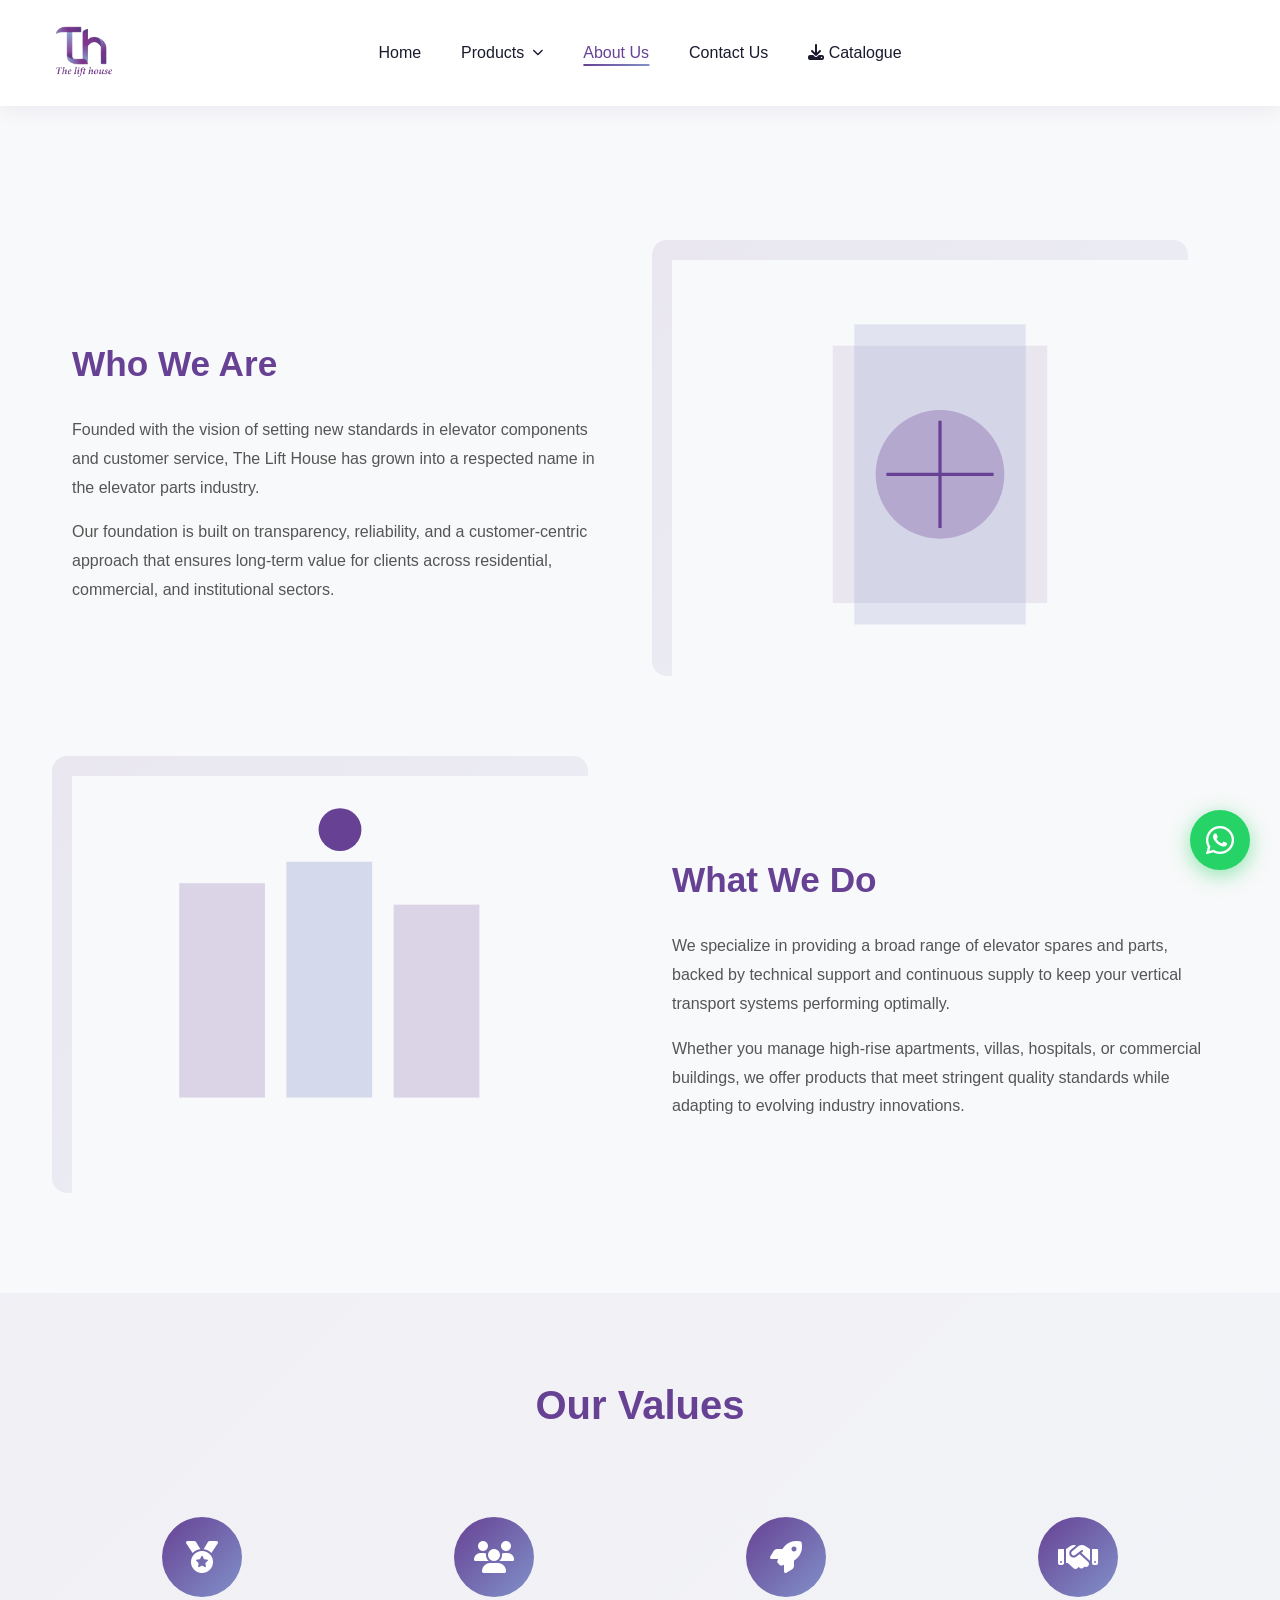
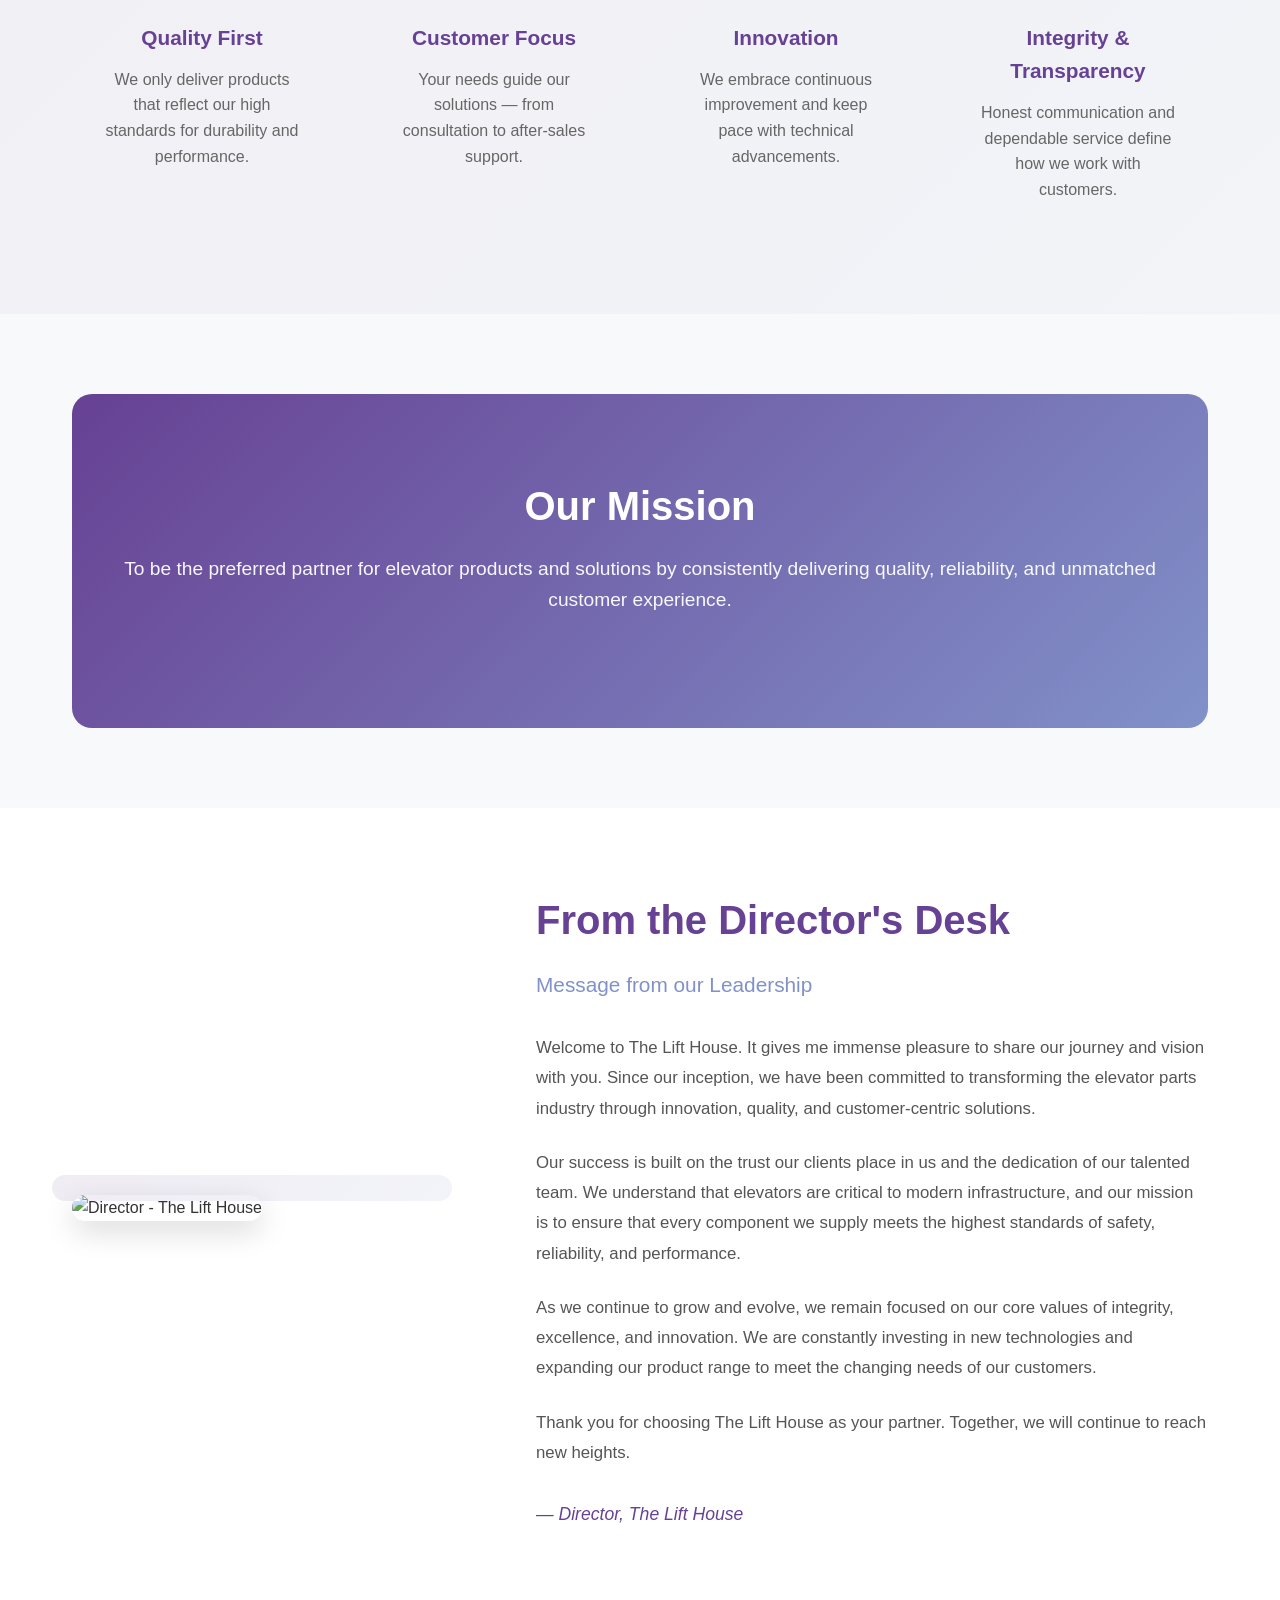
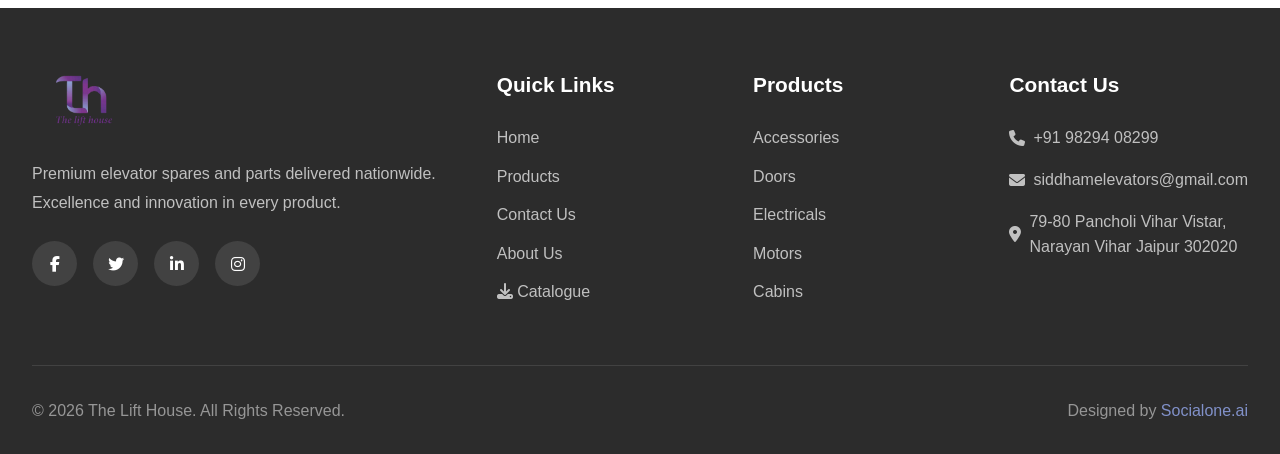
==== about-us.html @ 2e58506e "2oth jan feedback push" ====
<!DOCTYPE html>
<html lang="en">
<head>
    <meta charset="UTF-8">
    <meta name="viewport" content="width=device-width, initial-scale=1.0">
    <title>About Us | The Lift House</title>
    <link rel="stylesheet" href="https://cdnjs.cloudflare.com/ajax/libs/font-awesome/6.4.0/css/all.min.css">
    <link rel="shortcut icon" type="image/png" href="./assets/favicon.png"/>
    <script src="./js/raw_data.js"></script>
    <style>
        * {
            margin: 0;
            padding: 0;
            box-sizing: border-box;
        }

        :root {
            --primary: #674194;
            --secondary: #8191C9;
            --dark: #1a1a2e;
            --light: #f8f9fa;
            --gradient: linear-gradient(135deg, #674194 0%, #8191C9 100%);
        }

        body {
            font-family: 'Segoe UI', Tahoma, Geneva, Verdana, sans-serif;
            line-height: 1.6;
            color: #333;
            overflow-x: hidden;
            background: var(--light);
        }

        a {
            text-decoration: none;
            color: inherit;
        }

        /* Header & Navigation */
        .header {
            position: fixed;
            top: 0;
            width: 100%;
            background: rgba(255, 255, 255, 0.95);
            backdrop-filter: blur(10px);
            box-shadow: 0 2px 20px rgba(103, 65, 148, 0.1);
            z-index: 1000;
            transition: all 0.3s ease;
        }

        .header.scrolled {
            background: rgba(255, 255, 255, 0.98);
            box-shadow: 0 4px 30px rgba(103, 65, 148, 0.15);
        }

        .nav-container {
            max-width: 1400px;
            margin: 0 auto;
            padding: 1.2rem 2rem;
            display: flex;
            justify-content: space-between;
            align-items: center;
        }

        .logo img {
            height: 60px;
            transition: transform 0.3s ease;
        }

        .logo:hover img {
            transform: scale(1.05);
        }

        .nav-links {
            display: flex;
            list-style: none;
            gap: 2.5rem;
            align-items: center;
            position: absolute;
            left: 50%;
            transform: translateX(-50%);
        }

        .nav-links a {
            color: var(--dark);
            font-weight: 500;
            font-size: 1rem;
            position: relative;
            transition: color 0.3s ease;
        }

        .nav-links a::after {
            content: '';
            position: absolute;
            bottom: -5px;
            left: 0;
            width: 0;
            height: 2px;
            background: var(--gradient);
            transition: width 0.3s ease;
        }

        .nav-links a:hover {
            color: var(--primary);
        }

        .nav-links a:hover::after {
            width: 100%;
        }

        .nav-links a.active {
            color: var(--primary);
        }

        .nav-links a.active::after {
            width: 100%;
        }

        /* Mega Menu Dropdown Styles */
        .nav-links li {
            position: relative;
        }

        .mega-menu-item {
            position: relative;
        }

        .mega-menu-trigger {
            display: flex;
            align-items: center;
            gap: 0.3rem;
            cursor: pointer;
        }

        .mega-dropdown-icon {
            font-size: 0.7rem;
            transition: transform 0.3s ease;
            margin-left: 0.2rem;
        }

        .mega-menu-item:hover .mega-dropdown-icon {
            transform: rotate(180deg);
        }

        .mega-menu-content {
            position: fixed;
            top: 80px;
            left: 50%;
            transform: translateX(-50%) translateY(20px);

            width: 90vw;
            max-width: 1400px;

            background: #fff;
            border-radius: 20px;
            box-shadow: 0 30px 80px rgba(0, 0, 0, 0.2);

            opacity: 0;
            visibility: hidden;
            transition: all 0.3s ease;
            z-index: 999;
            padding: 2.5rem;
            max-height: calc(100vh - 120px);
            overflow-y: auto;
            overflow-x: hidden;
}
        

        .mega-menu-item:hover .mega-menu-content {
            opacity: 1;
            visibility: visible;
            transform: translateX(-50%) translateY(0);
        }

        .mega-grid {
            display: grid;
            grid-template-columns: repeat(4, 1fr);
            gap: 0;
            padding: 1rem;
        }

        .mega-category {
            padding: 1.8rem 1.5rem;
            text-align: center;
            transition: all 0.3s ease;
            cursor: pointer;
            border-radius: 15px;
            margin: 0.3rem;
        }

        .mega-category:hover {
            background: linear-gradient(135deg, rgba(103, 65, 148, 0.08) 0%, rgba(129, 145, 201, 0.08) 100%);
            transform: translateY(-8px);
        }

        .mega-category i {
            font-size: 2.8rem;
            background: linear-gradient(135deg, #674194 0%, #8191C9 100%);
            -webkit-background-clip: text;
            -webkit-text-fill-color: transparent;
            background-clip: text;
            margin-bottom: 1rem;
            display: block;
            transition: transform 0.3s ease;
        }

        .mega-category:hover i {
            transform: scale(1.15);
        }

        .mega-category h4 {
            color: #333;
            font-size: 1.05rem;
            margin-bottom: 0.5rem;
            font-weight: 600;
        }

        .mega-category p {
            color: #999;
            font-size: 0.85rem;
            line-height: 1.4;
        }

        .hamburger {
            display: none;
            flex-direction: column;
            cursor: pointer;
            gap: 5px;
        }

        .hamburger div {
            width: 28px;
            height: 3px;
            background: var(--primary);
            transition: all 0.3s ease;
            border-radius: 3px;
        }

        /* Hero Section */
        .hero {
            margin-top: 90px;
            background: linear-gradient(135deg, #674194 0%, #8191C9 100%);
            padding: 120px 2rem 80px;
            color: #fff;
            text-align: center;
            position: relative;
            overflow: hidden;
        }

        .hero::before {
            content: '';
            position: absolute;
            top: 0;
            left: 0;
            right: 0;
            bottom: 0;
            background: url('data:image/svg+xml,<svg width="100" height="100" xmlns="http://www.w3.org/2000/svg"><rect width="100" height="100" fill="none"/><circle cx="50" cy="50" r="1" fill="rgba(255,255,255,0.1)"/></svg>');
            opacity: 0.3;
        }

        .hero-content {
            max-width: 800px;
            margin: 0 auto;
            position: relative;
            z-index: 1;
        }

        .hero h1 {
            font-size: 3rem;
            margin-bottom: 1rem;
            animation: fadeInUp 1s ease;
        }

        .hero p {
            font-size: 1.2rem;
            opacity: 0.95;
            animation: fadeInUp 1s ease 0.2s backwards;
        }

        @keyframes fadeInUp {
            from {
                opacity: 0;
                transform: translateY(30px);
            }
            to {
                opacity: 1;
                transform: translateY(0);
            }
        }

        /* Main Content */
        .container {
            max-width: 1200px;
            margin: 0 auto;
            padding: 0 2rem;
        }

        .section {
            padding: 80px 0;
        }

        .intro-section {
            text-align: center;
            padding: 80px 2rem;
        }

        .intro-section h2 {
            font-size: 2.5rem;
            color: #674194;
            margin-bottom: 2rem;
        }

        .intro-section p {
            font-size: 1.1rem;
            max-width: 900px;
            margin: 0 auto 1.5rem;
            color: #555;
            line-height: 1.8;
        }

        /* Two Column Section */
        .two-column {
            display: grid;
            grid-template-columns: 1fr 1fr;
            gap: 4rem;
            align-items: center;
            margin: 80px 0;
        }

        .two-column.reverse {
            direction: rtl;
        }

        .two-column.reverse > * {
            direction: ltr;
        }

        .column-content h2 {
            color: #674194;
            font-size: 2.2rem;
            margin-bottom: 1.5rem;
        }

        .column-content p {
            color: #555;
            margin-bottom: 1rem;
            line-height: 1.8;
        }

        .column-image {
            position: relative;
        }

        .column-image::before {
            content: '';
            position: absolute;
            top: -20px;
            left: -20px;
            right: 20px;
            bottom: 20px;
            background: linear-gradient(135deg, #674194 0%, #8191C9 100%);
            border-radius: 15px;
            opacity: 0.1;
            z-index: -1;
        }

        .column-image img {
            width: 100%;
            border-radius: 15px;
            box-shadow: 0 10px 30px rgba(0,0,0,0.1);
        }

        /* Values Section */
        .values-section {
            background: linear-gradient(135deg, rgba(103, 65, 148, 0.05) 0%, rgba(129, 145, 201, 0.05) 100%);
            padding: 80px 2rem;
            margin: 80px 0;
        }

        .values-grid {
            display: grid;
            grid-template-columns: repeat(auto-fit, minmax(250px, 1fr));
            gap: 2rem;
            margin-top: 3rem;
        }

        .value-item {
            text-align: center;
            padding: 2rem;
        }

        .value-icon {
            width: 80px;
            height: 80px;
            background: linear-gradient(135deg, #674194 0%, #8191C9 100%);
            border-radius: 50%;
            display: flex;
            align-items: center;
            justify-content: center;
            margin: 0 auto 1.5rem;
            color: #fff;
            font-size: 2rem;
        }

        .value-item h4 {
            color: #674194;
            margin-bottom: 0.8rem;
            font-size: 1.3rem;
        }

        .value-item p {
            color: #666;
            line-height: 1.6;
        }

        /* CTA Section */
        .cta-section {
            background: linear-gradient(135deg, #674194 0%, #8191C9 100%);
            color: #fff;
            text-align: center;
            padding: 80px 2rem;
            margin: 80px 0;
            border-radius: 20px;
        }

        .cta-section h2 {
            font-size: 2.5rem;
            margin-bottom: 1rem;
        }

        .cta-section p {
            font-size: 1.2rem;
            margin-bottom: 2rem;
            opacity: 0.95;
        }

        .btn {
            display: inline-block;
            padding: 1rem 2.5rem;
            background: #fff;
            color: #674194;
            text-decoration: none;
            border-radius: 50px;
            font-weight: 600;
            transition: transform 0.3s, box-shadow 0.3s;
        }

        .btn:hover {
            transform: translateY(-3px);
            box-shadow: 0 10px 25px rgba(0,0,0,0.2);
        }

        /* Director Section */
        .director-section {
            padding: 80px 0;
            background: #fff;
        }

        .director-container {
            display: grid;
            grid-template-columns: 400px 1fr;
            gap: 4rem;
            align-items: center;
            max-width: 1200px;
            margin: 0 auto;
            padding: 0 2rem;
        }

        .director-image {
            position: relative;
        }

        .director-image::before {
            content: '';
            position: absolute;
            top: -20px;
            left: -20px;
            right: 20px;
            bottom: 20px;
            background: linear-gradient(135deg, #674194 0%, #8191C9 100%);
            border-radius: 15px;
            opacity: 0.1;
            z-index: -1;
        }

        .director-image img {
            width: 100%;
            border-radius: 15px;
            box-shadow: 0 10px 30px rgba(0,0,0,0.15);
        }

        .director-content h2 {
            color: #674194;
            font-size: 2.5rem;
            margin-bottom: 1rem;
        }

        .director-content h3 {
            color: #8191C9;
            font-size: 1.3rem;
            margin-bottom: 2rem;
            font-weight: 500;
        }

        .director-message {
            color: #555;
            line-height: 1.8;
            font-size: 1.05rem;
            margin-bottom: 1.5rem;
        }

        .director-signature {
            margin-top: 2rem;
            font-style: italic;
            color: #674194;
            font-size: 1.1rem;
        }

        /* Footer */
        .footer {
            background: #2c2c2c;
            color: #fff;
            padding: 60px 2rem 30px;
        }

        .footer-grid {
            display: grid;
            grid-template-columns: 2fr 1fr 1fr 1fr;
            gap: 3rem;
            margin-bottom: 3rem;
        }

        .footer-logo img {
            height: 60px;
            margin-bottom: 1.5rem;
        }

        .footer-about {
            color: rgba(255, 255, 255, 0.7);
            line-height: 1.8;
            margin-bottom: 1.5rem;
        }

        .footer-contact {
            display: flex;
            flex-direction: column;
            gap: 1rem;
        }

        .footer-contact a {
            color: rgba(255, 255, 255, 0.7);
            transition: color 0.3s ease;
            display: flex;
            align-items: center;
            gap: 0.5rem;
        }

        .footer-contact a:hover {
            color: var(--secondary);
        }

        .footer-section h3 {
            font-size: 1.3rem;
            margin-bottom: 1.5rem;
            color: white;
        }

        .footer-links {
            list-style: none;
        }

        .footer-links li {
            margin-bottom: 0.8rem;
        }

        .footer-links a {
            color: rgba(255, 255, 255, 0.7);
            transition: all 0.3s ease;
            display: inline-block;
        }

        .footer-links a:hover {
            color: white;
            padding-left: 5px;
        }

        .social-links {
            display: flex;
            gap: 1rem;
            margin-top: 1.5rem;
        }

        .social-links a {
            width: 45px;
            height: 45px;
            background: rgba(255, 255, 255, 0.1);
            border-radius: 50%;
            display: flex;
            align-items: center;
            justify-content: center;
            transition: all 0.3s ease;
        }

        .social-links a:hover {
            background: var(--gradient);
            transform: translateY(-5px);
        }

        .footer-bottom {
            border-top: 1px solid rgba(255, 255, 255, 0.1);
            padding-top: 2rem;
            display: flex;
            justify-content: space-between;
            align-items: center;
            color: rgba(255, 255, 255, 0.5);
        }

        .back-to-top {
            background: var(--gradient);
            color: white;
            width: 50px;
            height: 50px;
            border-radius: 50%;
            display: flex;
            align-items: center;
            justify-content: center;
            cursor: pointer;
            transition: all 0.3s ease;
            position: fixed;
            bottom: 30px;
            left: 30px;
            z-index: 999;
            opacity: 0;
            pointer-events: none;
        }

        .back-to-top.visible {
            opacity: 1;
            pointer-events: all;
        }

        .back-to-top:hover {
            transform: translateY(-5px);
            box-shadow: 0 10px 30px rgba(103, 65, 148, 0.4);
        }

        .whatsapp-float {
            position: fixed;
            bottom: 30px;
            right: 30px;
            background: #25D366;
            color: white;
            width: 60px;
            height: 60px;
            border-radius: 50%;
            display: flex;
            align-items: center;
            justify-content: center;
            font-size: 2rem;
            cursor: pointer;
            box-shadow: 0 5px 20px rgba(37, 211, 102, 0.5);
            z-index: 999;
            animation: pulse 2s infinite;
        }

        @keyframes pulse {
            0%, 100% { transform: scale(1); }
            50% { transform: scale(1.1); }
        }

        /* Responsive */
        @media (max-width: 1024px) {
            .nav-links {
                position: fixed;
                left: -100%;
                top: 90px;
                flex-direction: column;
                background: white;
                width: 100%;
                padding: 2rem;
                box-shadow: 0 10px 30px rgba(0,0,0,0.1);
                transition: left 0.3s ease;
                align-items: flex-start;
                transform: none;
                height: calc(100vh - 90px);
                overflow-y: auto;
            }

            .nav-links.active {
                left: 0;
            }

            .nav-links li {
                width: 100%;
            }

            .nav-links a {
                display: block;
                padding: 0.8rem 0;
                width: 100%;
            }

            .mega-menu-content {
                position: static;
                opacity: 1;
                visibility: visible;
                transform: none;
                box-shadow: none;
                width: 100%;
                max-width: 100%;
                display: none;
                margin-top: 1rem;
                border-radius: 10px;
                background: #f8f9fa;
                padding: 1rem;
            }

            .mega-menu-item.active .mega-menu-content {
                display: block;
            }

            .mega-grid {
                grid-template-columns: repeat(2, 1fr);
                gap: 0.5rem;
                padding: 0.5rem;
            }

            .mega-category {
                padding: 1.2rem 1rem;
            }

            .mega-category i {
                font-size: 2rem;
            }

            .hamburger {
                display: flex;
            }

            .two-column {
                grid-template-columns: 1fr;
                gap: 2rem;
            }

            .director-container {
                grid-template-columns: 1fr;
                gap: 2rem;
            }

            .footer-grid {
                grid-template-columns: 1fr 1fr;
            }
        }

        @media (max-width: 768px) {
            .hero h1 {
                font-size: 2rem;
            }

            .two-column {
                grid-template-columns: 1fr;
                gap: 2rem;
            }

            .director-container {
                grid-template-columns: 1fr;
            }

            .footer-grid {
                grid-template-columns: 1fr;
            }

            .mega-grid {
                grid-template-columns: 1fr;
            }

            .footer-bottom {
                flex-direction: column;
                gap: 1rem;
                text-align: center;
            }
        }

        /* ============================================
   MOBILE-ONLY: Values Section Carousel
   (Desktop layout remains unchanged)
   ============================================ */

@media (max-width: 768px) {
    /* Container adjustments for mobile */
    .values-section {
        padding: 60px 0 !important;
        margin: 60px 0 !important;
    }
    
    /* Carousel wrapper */
    .values-grid {
        display: flex !important;
        overflow-x: auto;
        overflow-y: hidden;
        scroll-snap-type: x mandatory;
        -webkit-overflow-scrolling: touch;
        gap: 0 !important;
        margin-top: 2rem;
        padding: 20px 0;
        scrollbar-width: none; /* Firefox */
        -ms-overflow-style: none; /* IE/Edge */
    }
    
    /* Hide scrollbar for Chrome/Safari */
    .values-grid::-webkit-scrollbar {
        display: none;
    }
    
    /* Individual value cards */
    .value-item {
        min-width: 85vw;
        max-width: 85vw;
        flex-shrink: 0;
        scroll-snap-align: center;
        padding: 2.5rem 1.5rem;
        margin: 0 2.5vw;
        background: white;
        border-radius: 20px;
        box-shadow: 0 10px 30px rgba(103, 65, 148, 0.15);
        transition: transform 0.3s ease, box-shadow 0.3s ease;
    }
    
    /* Active card effect */
    .value-item:active {
        transform: scale(0.98);
    }
    
    /* Icon styling for mobile */
    .value-icon {
        width: 70px;
        height: 70px;
        font-size: 1.8rem;
        margin-bottom: 1.2rem;
    }
    
    /* Text styling */
    .value-item h4 {
        font-size: 1.4rem;
        margin-bottom: 0.8rem;
    }
    
    .value-item p {
        font-size: 1rem;
        line-height: 1.7;
    }
    
    /* Pagination dots container */
    .values-pagination {
        display: flex;
        justify-content: center;
        gap: 8px;
        margin-top: 25px;
        padding: 0 20px;
    }
    
    /* Individual pagination dot */
    .pagination-dot {
        width: 8px;
        height: 8px;
        border-radius: 50%;
        background: rgba(103, 65, 148, 0.3);
        transition: all 0.3s ease;
    }
    
    /* Active pagination dot */
    .pagination-dot.active {
        width: 24px;
        border-radius: 4px;
        background: linear-gradient(135deg, #674194 0%, #8191C9 100%);
    }
    
    /* Swipe hint text */
    .swipe-hint {
        display: block;
        text-align: center;
        color: #999;
        font-size: 0.9rem;
        margin-top: 15px;
        animation: fadeInOut 3s ease-in-out infinite;
    }
    
    @keyframes fadeInOut {
        0%, 100% { opacity: 0.5; }
        50% { opacity: 1; }
    }
}

/* Ensure desktop stays unchanged */
@media (min-width: 769px) {
    .values-pagination,
    .swipe-hint {
        display: none !important;
    }
}

    </style>
</head>
<body>
    <!-- Header -->
    <header class="header">
        <nav class="nav-container">
            <div class="logo">
                <a href="index.html">
                    <img src="./assets/images/index/logoooooooooo-removebg-preview.png" alt="The Lift House">
                </a>
            </div>
            <ul class="nav-links">
                <li><a href="index.html">Home</a></li>
                <li class="mega-menu-item">
                    <a href="javascript:void(0);" class="mega-menu-trigger">
                        Products <i class="fa fa-chevron-down mega-dropdown-icon"></i>
                    </a>
                    <div class="mega-menu-content">
                        <div class="mega-grid">
                            <div class="mega-category" onclick="load('Accessories')">
                                <i class="fa fa-cog"></i>
                                <h4>Accessories</h4>
                                <p>Premium fittings</p>
                            </div>
                            <div class="mega-category" onclick="load('Doors')">
                                <i class="fa fa-door-open"></i>
                                <h4>Doors</h4>
                                <p>Safety & style</p>
                            </div>
                            <div class="mega-category" onclick="load('Electricals')">
                                <i class="fa fa-bolt"></i>
                                <h4>Electricals</h4>
                                <p>Advanced systems</p>
                            </div>
                            <div class="mega-category" onclick="load('Headers')">
                                <i class="fa fa-building"></i>
                                <h4>Headers</h4>
                                <p>Modern designs</p>
                            </div>
                            <div class="mega-category" onclick="load('Safeties and Hardware')">
                                <i class="fa fa-shield-alt"></i>
                                <h4>Safeties and Hardware</h4>
                                <p>Premium safety</p>
                            </div>
                            <div class="mega-category" onclick="load('Motor')">
                                <i class="fa fa-cogs"></i>
                                <h4>Motors</h4>
                                <p>Smooth operation</p>
                            </div>
                            <div class="mega-category" onclick="load('Cabin')">
                                <i class="fa fa-cube"></i>
                                <h4>Cabins</h4>
                                <p>Elegant interiors</p>
                            </div>
                            <div class="mega-category" onclick="load('Control Pannels')">
                                <i class="fa fa-microchip"></i>
                                <h4>Control Pannels</h4>
                                <p>Smart controls</p>
                            </div>
                            <div class="mega-category" onclick="load('Control Panel Spare Parts')">
                                <i class="fa fa-tools"></i>
                                <h4>Control Panel Spare Parts</h4>
                                <p>Spare components</p>
                            </div>
                            <div class="mega-category" onclick="load('DIVERTER PULLEYES')">
                                <i class="fa fa-circle-notch"></i>
                                <h4>DIVERTER PULLEYES</h4>
                                <p>Precision parts</p>
                            </div>
                            <div class="mega-category" onclick="load('Filler Counter Weights')">
                                <i class="fa fa-weight-hanging"></i>
                                <h4>Filler Counter Weights</h4>
                                <p>Balance weights</p>
                            </div>
                            <div class="mega-category" onclick="load('Guide Rail')">
                                <i class="fa fa-road"></i>
                                <h4>Guide Rail</h4>
                                <p>Track systems</p>
                            </div>
                            <div class="mega-category" onclick="load('Hardware Parts')">
                                <i class="fa fa-wrench"></i>
                                <h4>Hardware Parts</h4>
                                <p>Essential parts</p>
                            </div>
                            <div class="mega-category" onclick="load('Over Speed Governor (OSG)')">
                                <i class="fa fa-tachometer-alt"></i>
                                <h4>Over Speed Governor (OSG)</h4>
                                <p>Speed governors</p>
                            </div>
                        </div>
                        <div style="text-align:center; margin-top:2rem;">
                            <a href="products.html" class="btn btn-primary">
                                Show All Products <i class="fa fa-arrow-right"></i>
                            </a>
                        </div>
                    </div>
                </li>
                <li><a href="about-us.html" class="active">About Us</a></li>
                <li><a href="contact.html">Contact Us</a></li>
                <li><a href="./assets/catalogue.pdf" target="_blank" download><i class="fa fa-download"></i> Catalogue</a></li>
            </ul>
            <div class="hamburger" onclick="toggleMenu()">
                <div></div>
                <div></div>
                <div></div>
            </div>
        </nav>
    </header>

    <!-- Who We Are Section -->
    <div class="container" style="margin-top: 120px; padding-top: 60px;">
    <div class="two-column">
            <div class="column-content">
                <h2>Who We Are</h2>
                <p>Founded with the vision of setting new standards in elevator components and customer service, The Lift House has grown into a respected name in the elevator parts industry.</p>
                <p>Our foundation is built on transparency, reliability, and a customer-centric approach that ensures long-term value for clients across residential, commercial, and institutional sectors.</p>
            </div>
            <div class="column-image">
                <svg viewBox="0 0 500 400" style="width: 100%;">
                    <rect width="500" height="400" fill="#f8f9fa"/>
                    <rect x="150" y="80" width="200" height="240" fill="#674194" opacity="0.1"/>
                    <rect x="170" y="60" width="160" height="280" fill="#8191C9" opacity="0.2"/>
                    <circle cx="250" cy="200" r="60" fill="#674194" opacity="0.3"/>
                    <path d="M200 200 L300 200 M250 150 L250 250" stroke="#674194" stroke-width="3"/>
                </svg>
            </div>
        </div>

        <!-- What We Do Section -->
        <div class="two-column reverse">
            <div class="column-content">
                <h2>What We Do</h2>
                <p>We specialize in providing a broad range of elevator spares and parts, backed by technical support and continuous supply to keep your vertical transport systems performing optimally.</p>
                <p>Whether you manage high-rise apartments, villas, hospitals, or commercial buildings, we offer products that meet stringent quality standards while adapting to evolving industry innovations.</p>
            </div>
            <div class="column-image">
                <svg viewBox="0 0 500 400" style="width: 100%;">
                    <rect width="500" height="400" fill="#f8f9fa"/>
                    <rect x="100" y="100" width="80" height="200" fill="#674194" opacity="0.2"/>
                    <rect x="200" y="80" width="80" height="220" fill="#8191C9" opacity="0.3"/>
                    <rect x="300" y="120" width="80" height="180" fill="#674194" opacity="0.2"/>
                    <circle cx="250" cy="50" r="20" fill="#674194"/>
                </svg>
            </div>
        </div>
    </div>

    <!-- Values Section -->
    <section class="values-section">
        <div class="container">
            <div style="text-align: center; margin-bottom: 2rem;">
                <h2 style="color: #674194; font-size: 2.5rem;">Our Values</h2>
            </div>
            <div class="values-grid">
                <div class="value-item">
                    <div class="value-icon">
                        <i class="fas fa-medal"></i>
                    </div>
                    <h4>Quality First</h4>
                    <p>We only deliver products that reflect our high standards for durability and performance.</p>
                </div>
                <div class="value-item">
                    <div class="value-icon">
                        <i class="fas fa-users"></i>
                    </div>
                    <h4>Customer Focus</h4>
                    <p>Your needs guide our solutions — from consultation to after-sales support.</p>
                </div>
                <div class="value-item">
                    <div class="value-icon">
                        <i class="fas fa-rocket"></i>
                    </div>
                    <h4>Innovation</h4>
                    <p>We embrace continuous improvement and keep pace with technical advancements.</p>
                </div>
                <div class="value-item">
                    <div class="value-icon">
                        <i class="fas fa-handshake"></i>
                    </div>
                    <h4>Integrity & Transparency</h4>
                    <p>Honest communication and dependable service define how we work with customers.</p>
                </div>
            </div>
            <div class="values-pagination">
            <div class="pagination-dot active"></div>
            <div class="pagination-dot"></div>
            <div class="pagination-dot"></div>
            <div class="pagination-dot"></div>
        </div>
        <p class="swipe-hint">👈 Swipe to explore all values 👉</p>
        </div>
    </section>

    <!-- Mission Section -->
    <div class="container">
        <div class="cta-section">
            <h2>Our Mission</h2>
            <p>To be the preferred partner for elevator products and solutions by consistently delivering quality, reliability, and unmatched customer experience.</p>
        </div>
    </div>

    <!-- From the Director's Desk -->
    <section class="director-section">
        <div class="director-container">
            <div class="director-image">
                <img src="./assets/images/director-photo.jpg" alt="Director - The Lift House">
            </div>
            <div class="director-content">
                <h2>From the Director's Desk</h2>
                <h3>Message from our Leadership</h3>
                <p class="director-message">
                    Welcome to The Lift House. It gives me immense pleasure to share our journey and vision with you. Since our inception, we have been committed to transforming the elevator parts industry through innovation, quality, and customer-centric solutions.
                </p>
                <p class="director-message">
                    Our success is built on the trust our clients place in us and the dedication of our talented team. We understand that elevators are critical to modern infrastructure, and our mission is to ensure that every component we supply meets the highest standards of safety, reliability, and performance.
                </p>
                <p class="director-message">
                    As we continue to grow and evolve, we remain focused on our core values of integrity, excellence, and innovation. We are constantly investing in new technologies and expanding our product range to meet the changing needs of our customers.
                </p>
                <p class="director-message">
                    Thank you for choosing The Lift House as your partner. Together, we will continue to reach new heights.
                </p>
                <p class="director-signature">
                    — Director, The Lift House
                </p>
            </div>
        </div>
    </section>

    <!-- Footer -->
    <footer class="footer">
        <div class="footer-container">
            <div class="footer-grid">
                <!-- About / Logo -->
                <div>
                    <div class="footer-logo">
                        <a href="index.html"><img src="./assets/images/index/logoooooooooo-removebg-preview.png" alt="The Lift House"></a>
                    </div>
                    <p class="footer-about">
                        Premium elevator spares and parts delivered nationwide. Excellence and innovation in every product.
                    </p>
                    <div class="social-links">
                        <a href="#" target="_blank"><i class="fab fa-facebook-f"></i></a>
                        <a href="#" target="_blank"><i class="fab fa-twitter"></i></a>
                        <a href="#" target="_blank"><i class="fab fa-linkedin-in"></i></a>
                        <a href="#" target="_blank"><i class="fab fa-instagram"></i></a>
                    </div>
                </div>

                <!-- Quick Links -->
                <div class="footer-section">
                    <h3>Quick Links</h3>
                    <ul class="footer-links">
                        <li><a href="index.html">Home</a></li>
                        <li><a href="products.html">Products</a></li>
                        <li><a href="contact.html">Contact Us</a></li>
                        <li><a href="about-us.html" class="active">About Us</a></li>
                        <li><a href="./assets/catalogue.pdf" target="_blank" download><i class="fa fa-download"></i> Catalogue</a></li>
                    </ul>
                </div>

                <!-- Products / Categories -->
                <div class="footer-section">
                    <h3>Products</h3>
                    <ul class="footer-links">
                        <li><a href="javascript:void(0);" onclick="load('Accessories')">Accessories</a></li>
                        <li><a href="javascript:void(0);" onclick="load('Doors')">Doors</a></li>
                        <li><a href="javascript:void(0);" onclick="load('Electricals')">Electricals</a></li>
                        <li><a href="javascript:void(0);" onclick="load('Motors')">Motors</a></li>
                        <li><a href="javascript:void(0);" onclick="load('Cabin')">Cabins</a></li>
                    </ul>
                </div>

                <!-- Contact -->
                <div class="footer-section">
                    <h3>Contact Us</h3>
                    <div class="footer-contact">
                        <a href="tel:+919829408299"><i class="fa fa-phone"></i> +91 98294 08299</a>
                        <a href="mailto:siddhamelevators@gmail.com"><i class="fa fa-envelope"></i> siddhamelevators@gmail.com</a>
                        <a href="#"><i class="fa fa-map-marker-alt"></i> 79-80 Pancholi Vihar Vistar, Narayan Vihar Jaipur 302020</a>
                    </div>
                </div>
            </div>

            <!-- Bottom -->
            <div class="footer-bottom">
                <p>&copy; 2026 The Lift House. All Rights Reserved.</p>
                <p>Designed by <a href="#" target="_blank" style="color: var(--secondary)">Socialone.ai</a></p>
            </div>
        </div>
    </footer>

    <!-- WhatsApp Float Button -->
    <div class="whatsapp-float" onclick="buy_now(-1)">
        <i class="fa-brands fa-whatsapp"></i>
    </div>

    <!-- Back to Top Button -->
    <div class="back-to-top" onclick="scrollToTop()">
        <i class="fa fa-arrow-up"></i>
    </div>

    <script>
        // Header scroll effect
        window.addEventListener('scroll', function() {
            const header = document.querySelector('.header');
            const backToTop = document.querySelector('.back-to-top');
            
            if (window.scrollY > 100) {
                header.classList.add('scrolled');
                backToTop.classList.add('visible');
            } else {
                header.classList.remove('scrolled');
                backToTop.classList.remove('visible');
            }
        });

        // Mobile menu toggle
        function toggleMenu() {
            const navLinks = document.querySelector('.nav-links');
            navLinks.classList.toggle('active');
        }

        // Mobile mega menu toggle
        document.addEventListener('DOMContentLoaded', function() {
            const megaMenuItem = document.querySelector('.mega-menu-item');
            
            if (window.innerWidth <= 1024) {
                megaMenuItem.addEventListener('click', function(e) {
                    if (e.target.closest('.mega-menu-trigger')) {
                        e.preventDefault();
                        this.classList.toggle('active');
                    }
                });
            }
            
            // Re-check on window resize
            window.addEventListener('resize', function() {
                if (window.innerWidth > 1024) {
                    megaMenuItem.classList.remove('active');
                }
            });
        });

        // Scroll to top
        function scrollToTop() {
            window.scrollTo({
                top: 0,
                behavior: 'smooth'
            });
        }

        // Load category page
        function load(page_name) {
            window.location.replace("products.html#" + page_name);
        }

        // Buy now function (WhatsApp)
        function buy_now(productId) {
            const phoneNumber = "+919829408299";
            let message = "Hello! I'm interested in your elevator products.";
            
            if (productId >= 0 && typeof data !== 'undefined' && data[productId]) {
                message = `Hello! I'm interested in ${data[productId].name}`;
            }
            
            const whatsappUrl = `https://wa.me/${phoneNumber}?text=${encodeURIComponent(message)}`;
            window.open(whatsappUrl, '_blank');
        }

        // Scroll animations
        const observerOptions = {
            threshold: 0.1,
            rootMargin: '0px 0px -50px 0px'
        };

        const observer = new IntersectionObserver(entries => {
            entries.forEach(entry => {
                if (entry.isIntersecting) {
                    entry.target.style.opacity = '1';
                    entry.target.style.transform = 'translateY(0)';
                }
            });
        }, observerOptions);

        document.addEventListener('DOMContentLoaded', function() {
            document.querySelectorAll('.value-item, .two-column, .director-container').forEach(el => {
                el.style.opacity = '0';
                el.style.transform = 'translateY(30px)';
                el.style.transition = 'opacity 0.6s ease, transform 0.6s ease';
                observer.observe(el);
            });
        });
        // ============================================
// MOBILE ONLY: Values Carousel Functionality
// ============================================

if (window.innerWidth <= 768) {
    document.addEventListener('DOMContentLoaded', function() {
        const valuesGrid = document.querySelector('.values-grid');
        const paginationDots = document.querySelectorAll('.pagination-dot');
        const valueItems = document.querySelectorAll('.value-item');
        
        if (!valuesGrid || paginationDots.length === 0) return;
        
        // Update active dot based on scroll position
        function updateActiveDot() {
            const scrollLeft = valuesGrid.scrollLeft;
            const itemWidth = valueItems[0].offsetWidth + (window.innerWidth * 0.05); // card width + margin
            const activeIndex = Math.round(scrollLeft / itemWidth);
            
            paginationDots.forEach((dot, index) => {
                if (index === activeIndex) {
                    dot.classList.add('active');
                } else {
                    dot.classList.remove('active');
                }
            });
        }
        
        // Listen to scroll events
        let scrollTimeout;
        valuesGrid.addEventListener('scroll', function() {
            clearTimeout(scrollTimeout);
            scrollTimeout = setTimeout(updateActiveDot, 100);
        });
        
        // Click pagination dots to navigate
        paginationDots.forEach((dot, index) => {
            dot.addEventListener('click', function() {
                const itemWidth = valueItems[0].offsetWidth + (window.innerWidth * 0.05);
                valuesGrid.scrollTo({
                    left: itemWidth * index,
                    behavior: 'smooth'
                });
            });
        });
        
        // Initialize
        updateActiveDot();
    });
}   
    </script>
</body>
</html>
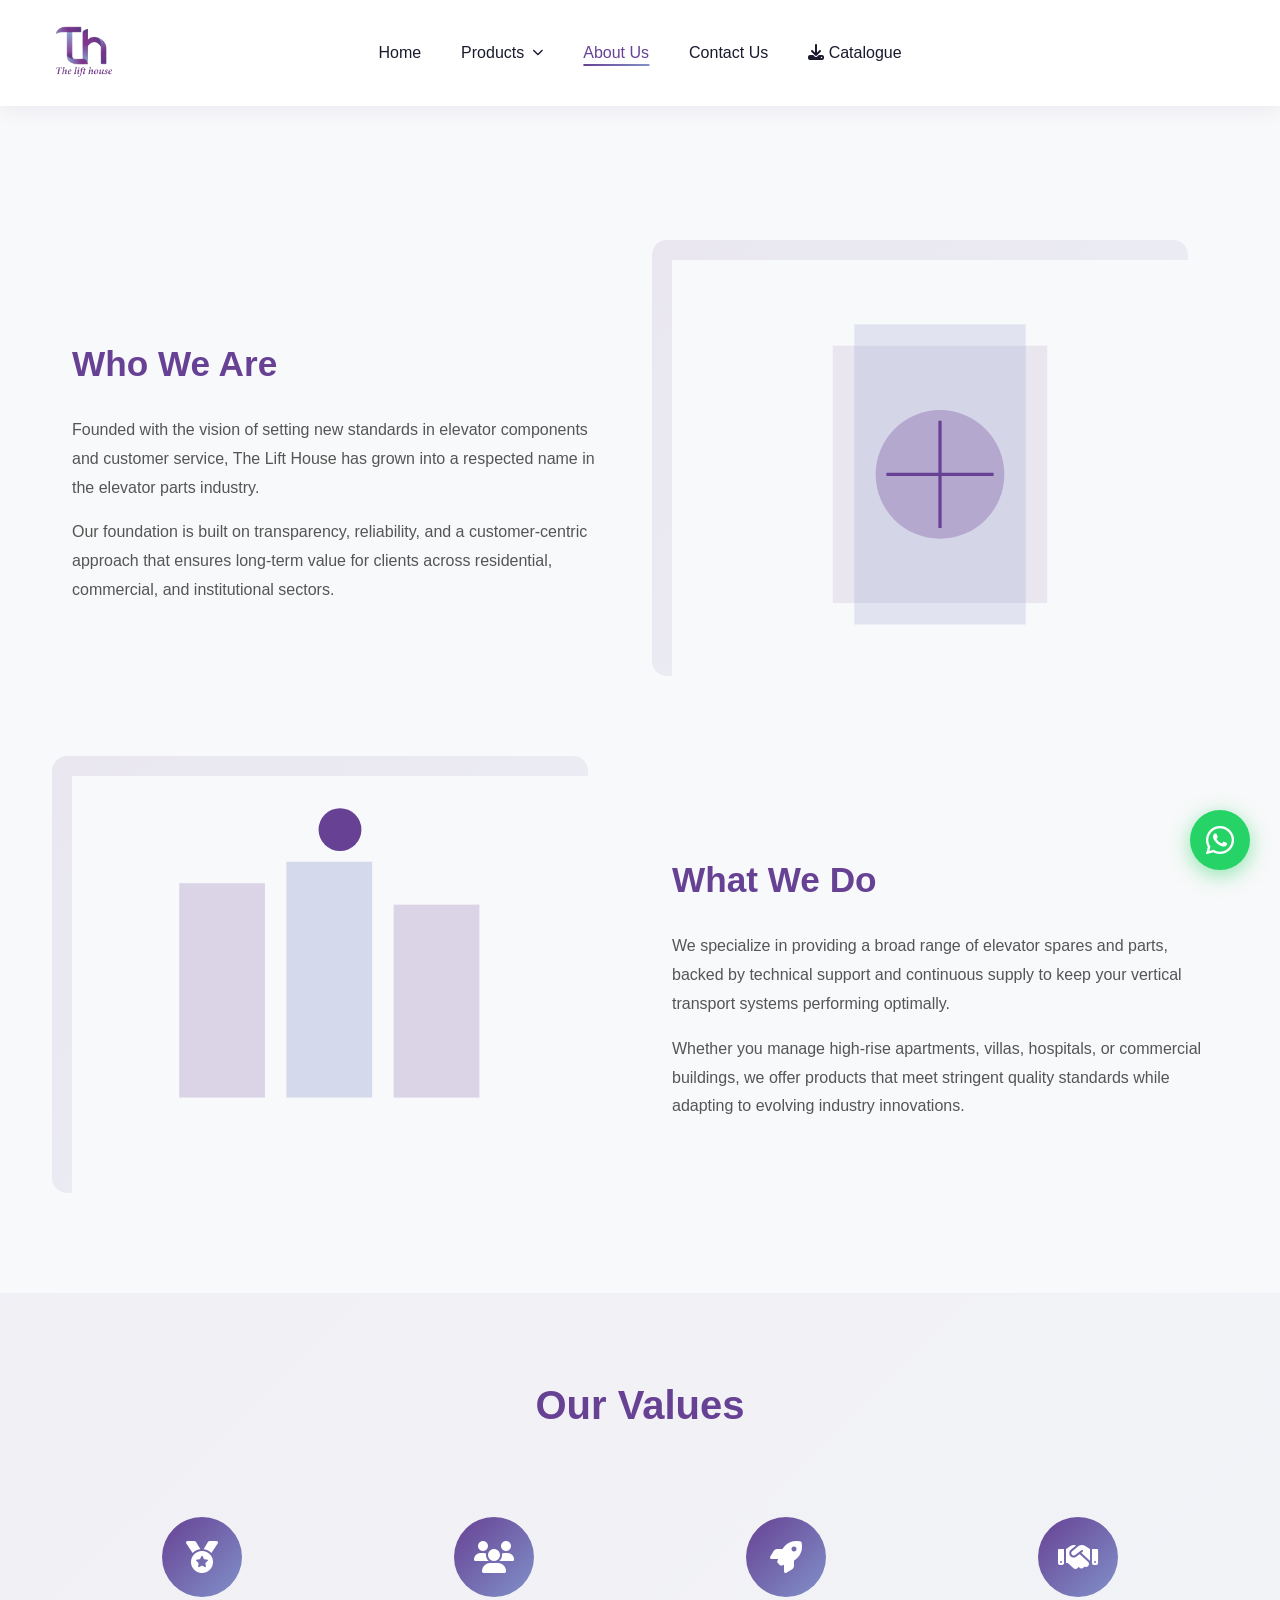
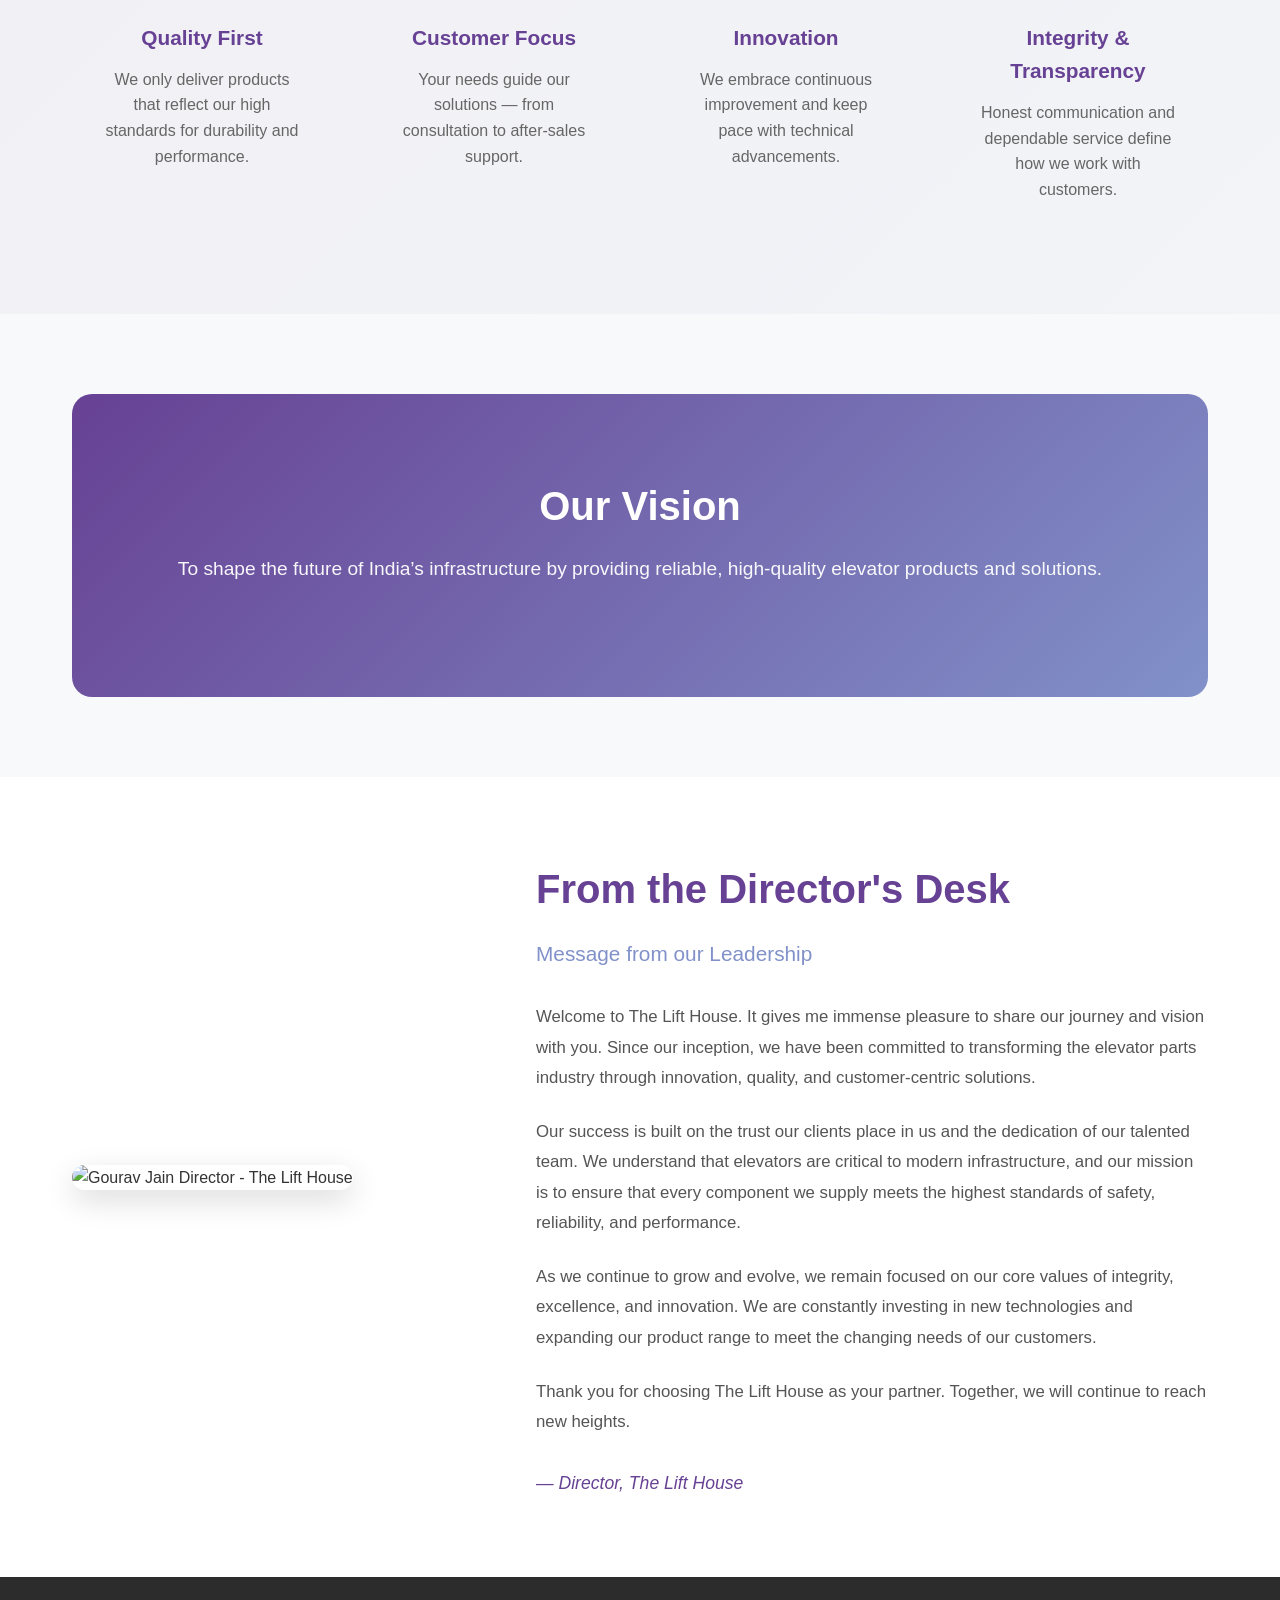
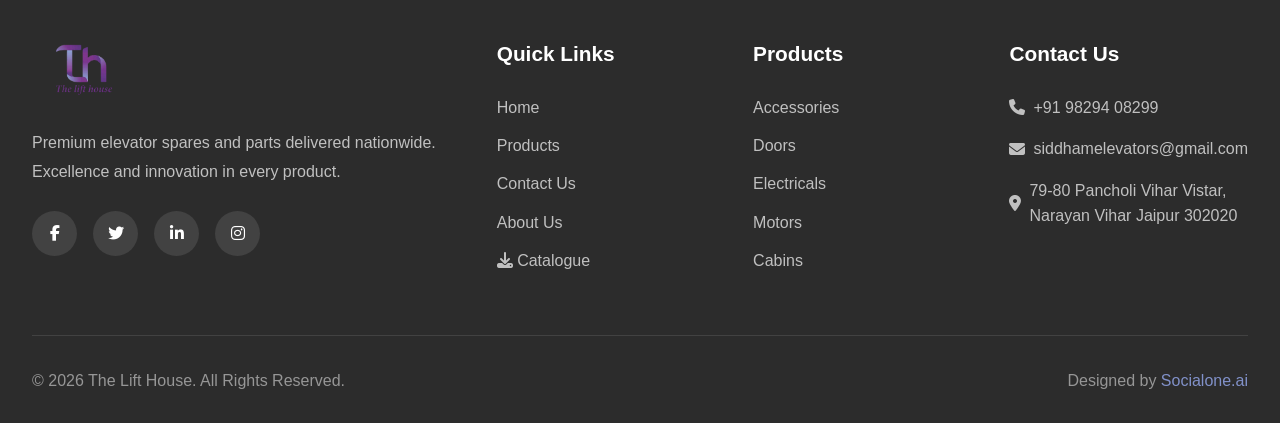
==== commit 61043cbd: "Updated navbar in mobile device" ====
--- a/about-us.html
+++ b/about-us.html
@@ -141,42 +141,60 @@
             transform: rotate(180deg);
         }
 
-        .mega-menu-content {
-            position: fixed;
-            top: 80px;
-            left: 50%;
-            transform: translateX(-50%) translateY(20px);
-
-            width: 90vw;
-            max-width: 1400px;
-
-            background: #fff;
-            border-radius: 20px;
-            box-shadow: 0 30px 80px rgba(0, 0, 0, 0.2);
-
-            opacity: 0;
-            visibility: hidden;
-            transition: all 0.3s ease;
-            z-index: 999;
-            padding: 2.5rem;
-            max-height: calc(100vh - 120px);
-            overflow-y: auto;
-            overflow-x: hidden;
+.mega-menu-content {
+    position: fixed;
+    top: 80px;
+    left: 50%;
+    transform: translateX(-50%) translateY(20px);
+
+    width: 90vw;
+    max-width: 1400px;
+
+    background: #fff;
+    border-radius: 20px;
+    box-shadow: 0 30px 80px rgba(0, 0, 0, 0.2);
+
+    opacity: 0;
+    visibility: hidden;
+    transition: all 0.3s ease;
+    z-index: 999;
+    padding: 2.5rem;
+    max-height: calc(100vh - 120px);
+    overflow-y: auto;
+    overflow-x: hidden;
 }
-        
-
-        .mega-menu-item:hover .mega-menu-content {
-            opacity: 1;
-            visibility: visible;
-            transform: translateX(-50%) translateY(0);
-        }
-
-        .mega-grid {
-            display: grid;
-            grid-template-columns: repeat(4, 1fr);
-            gap: 0;
-            padding: 1rem;
-        }
+
+.mega-menu-content::-webkit-scrollbar {
+    width: 8px;
+}
+
+.mega-menu-content::-webkit-scrollbar-track {
+    background: #f1f1f1;
+    border-radius: 10px;
+}
+
+.mega-menu-content::-webkit-scrollbar-thumb {
+    background: var(--primary);
+    border-radius: 10px;
+}
+
+.mega-menu-content::-webkit-scrollbar-thumb:hover {
+    background: var(--secondary);
+}
+
+.mega-menu-item:hover .mega-menu-content {
+    opacity: 1;
+    visibility: visible;
+    transform: translateX(-50%) translateY(0);
+}
+
+.mega-grid {
+    display: grid;
+    grid-template-columns: repeat(4, 1fr);
+    gap: 0;
+    padding: 1rem;
+    margin-bottom: 2rem;
+}
 
         .mega-category {
             padding: 1.8rem 1.5rem;
@@ -667,94 +685,201 @@
             50% { transform: scale(1.1); }
         }
 
-        /* Responsive */
+              /* Responsive */
         @media (max-width: 1024px) {
-            .nav-links {
-                position: fixed;
-                left: -100%;
-                top: 90px;
-                flex-direction: column;
-                background: white;
-                width: 100%;
-                padding: 2rem;
-                box-shadow: 0 10px 30px rgba(0,0,0,0.1);
-                transition: left 0.3s ease;
-                align-items: flex-start;
-                transform: none;
-                height: calc(100vh - 90px);
-                overflow-y: auto;
-            }
-
-            .nav-links.active {
-                left: 0;
-            }
-
-            .nav-links li {
-                width: 100%;
-            }
-
-            .nav-links a {
-                display: block;
-                padding: 0.8rem 0;
-                width: 100%;
-            }
-
-            .mega-menu-content {
-                position: static;
-                opacity: 1;
-                visibility: visible;
-                transform: none;
-                box-shadow: none;
-                width: 100%;
-                max-width: 100%;
-                display: none;
-                margin-top: 1rem;
-                border-radius: 10px;
-                background: #f8f9fa;
-                padding: 1rem;
-            }
-
-            .mega-menu-item.active .mega-menu-content {
-                display: block;
-            }
-
-            .mega-grid {
-                grid-template-columns: repeat(2, 1fr);
-                gap: 0.5rem;
-                padding: 0.5rem;
-            }
-
-            .mega-category {
-                padding: 1.2rem 1rem;
-            }
-
-            .mega-category i {
-                font-size: 2rem;
-            }
-
-            .hamburger {
-                display: flex;
-            }
-
-            .two-column {
-                grid-template-columns: 1fr;
-                gap: 2rem;
-            }
-
-            .director-container {
-                grid-template-columns: 1fr;
-                gap: 2rem;
-            }
-
-            .footer-grid {
-                grid-template-columns: 1fr 1fr;
-            }
-        }
-
-        @media (max-width: 768px) {
-            .hero h1 {
-                font-size: 2rem;
-            }
+    .nav-links {
+        position: fixed;
+        left: -100%;
+        top: 90px;
+        flex-direction: column;
+        background: white;
+        width: 100%;
+        max-height: calc(100vh - 90px);
+        overflow-y: auto;
+        padding: 0;
+        box-shadow: 0 10px 30px rgba(0,0,0,0.1);
+        transition: left 0.3s ease;
+        align-items: flex-start;
+        transform: none;
+        gap: 0;
+    }
+
+    .nav-links.active {
+        left: 0;
+    }
+
+    .nav-links > li {
+        width: 100%;
+        border-bottom: 1px solid #f0f0f0;
+    }
+
+    .nav-links > li > a {
+        display: block;
+        padding: 1rem;
+        font-size: 1.1rem;
+    }
+
+    /* Products Dropdown - Always Open on Mobile */
+    .mega-menu-trigger {
+        display: flex;
+        justify-content: space-between;
+        width: 100%;
+        padding: 1rem;
+        background: transparent;
+        border: none;
+        text-align: left;
+        font-size: 1.1rem;
+        font-weight: 500;
+        color: var(--dark);
+    }
+
+    /* Hide dropdown arrow on mobile */
+    .mega-dropdown-icon {
+        display: none !important;
+    }
+
+    /* Mobile dropdown - ALWAYS VISIBLE */
+    .mega-menu-content {
+        position: static !important;
+        opacity: 1 !important;
+        visibility: visible !important;
+        transform: none !important;
+        box-shadow: none;
+        display: block !important;
+        margin: 0;
+        padding: 1rem 0;
+        border-radius: 0;
+        background: #f8f9fa;
+        width: 100%;
+        max-width: 100%;
+        max-height: none !important;
+        overflow: visible;
+        transition: none;
+    }
+
+    /* Reorder children - Show All Products button comes first */
+    .mega-menu-content {
+        display: flex !important;
+        flex-direction: column-reverse;
+    }
+
+    /* Horizontal swipeable grid */
+    .mega-grid {
+        display: flex !important;
+        flex-wrap: nowrap;
+        overflow-x: auto;
+        overflow-y: hidden;
+        scroll-snap-type: x mandatory;
+        -webkit-overflow-scrolling: touch;
+        gap: 0.8rem;
+        padding: 1rem;
+        margin: 0;
+        margin-bottom: 0rem;
+        scrollbar-width: none;
+        grid-template-columns: none !important;
+        position: relative;
+    }
+
+    .mega-grid::-webkit-scrollbar {
+        display: none;
+    }
+
+    /* Card sizing */
+    .mega-category {
+        flex: 0 0 75%;
+        scroll-snap-align: center;
+        padding: 1.2rem 1rem;
+        min-width: 0;
+        display: flex !important;
+        flex-direction: column;
+        align-items: center;
+        justify-content: center;
+    }
+
+    .mega-category i {
+        font-size: 2.2rem;
+    }
+
+    .mega-category h4 {
+        font-size: 0.95rem;
+    }
+
+    .mega-category p {
+        font-size: 0.75rem;
+    }
+
+    /* Show All Products button styling */
+    .mega-menu-content > div[style*="text-align:center"] {
+        padding: 1rem 1rem 0.5rem 1rem;
+        display: block !important;
+        order: -1;
+    }
+
+    /* Carousel dots for mobile menu products */
+    .mobile-menu-dots {
+        display: flex;
+        justify-content: center;
+        gap: 0.5rem;
+        padding: 1rem 0 0.5rem 0;
+        background: #f8f9fa;
+    }
+
+    .mobile-menu-dots .carousel-dot {
+        width: 8px;
+        height: 8px;
+        border-radius: 50%;
+        background: rgba(103, 65, 148, 0.3);
+        border: none;
+        padding: 0;
+        cursor: pointer;
+        transition: all 0.3s ease;
+    }
+
+    .mobile-menu-dots .carousel-dot.active {
+        width: 24px;
+        border-radius: 4px;
+        background: var(--primary);
+    }
+
+    .hamburger {
+        display: flex;
+        z-index: 1001;
+    }
+
+    .hamburger.active div:nth-child(1) {
+        transform: rotate(45deg) translate(8px, 8px);
+    }
+
+    .hamburger.active div:nth-child(2) {
+        opacity: 0;
+    }
+
+    .hamburger.active div:nth-child(3) {
+        transform: rotate(-45deg) translate(7px, -7px);
+    }
+
+    .contact-grid {
+        grid-template-columns: 1fr;
+    }
+
+    .footer-grid {
+        grid-template-columns: 1fr 1fr;
+    }
+}
+
+@media (max-width: 768px) {
+    /* Even smaller screens: 85% card width */
+    .mega-category {
+        flex: 0 0 85%;
+    }
+
+    .logo img {
+        height: 50px;
+    }
+
+    .nav-container {
+        padding: 1rem;
+    }
 
             .two-column {
                 grid-template-columns: 1fr;
@@ -915,7 +1040,9 @@
                     <a href="javascript:void(0);" class="mega-menu-trigger">
                         Products <i class="fa fa-chevron-down mega-dropdown-icon"></i>
                     </a>
+                    <div id="mobile-menu-dots" class="mobile-menu-dots"></div>
                     <div class="mega-menu-content">
+
                         <div class="mega-grid">
                             <div class="mega-category" onclick="load('Accessories')">
                                 <i class="fa fa-cog"></i>
@@ -1087,15 +1214,15 @@
             <div class="pagination-dot"></div>
             <div class="pagination-dot"></div>
         </div>
-        <p class="swipe-hint">👈 Swipe to explore all values 👉</p>
+        <p class="swipe-hint">Swipe to explore</p>
         </div>
     </section>
 
     <!-- Mission Section -->
     <div class="container">
         <div class="cta-section">
-            <h2>Our Mission</h2>
-            <p>To be the preferred partner for elevator products and solutions by consistently delivering quality, reliability, and unmatched customer experience.</p>
+            <h2>Our Vision</h2>
+            <p>To shape the future of India’s infrastructure by providing reliable, high-quality elevator products and solutions.</p>
         </div>
     </div>
 
@@ -1103,7 +1230,7 @@
     <section class="director-section">
         <div class="director-container">
             <div class="director-image">
-                <img src="./assets/images/director-photo.jpg" alt="Director - The Lift House">
+                <img src="./assets/images/director-photo.jpg" alt="Gourav Jain Director - The Lift House">
             </div>
             <div class="director-content">
                 <h2>From the Director's Desk</h2>
@@ -1201,145 +1328,541 @@
     </div>
 
     <script>
-        // Header scroll effect
-        window.addEventListener('scroll', function() {
-            const header = document.querySelector('.header');
-            const backToTop = document.querySelector('.back-to-top');
-            
-            if (window.scrollY > 100) {
-                header.classList.add('scrolled');
-                backToTop.classList.add('visible');
-            } else {
-                header.classList.remove('scrolled');
-                backToTop.classList.remove('visible');
+            // ========================================
+    // MOBILE-SPECIFIC: Enhanced Menu Toggle
+    // ========================================
+    function toggleMenu() {
+        const navLinks = document.querySelector('.nav-links');
+        const hamburger = document.querySelector('.hamburger');
+        navLinks.classList.toggle('active');
+        hamburger.classList.toggle('active');
+    }
+
+    // ========================================
+    // MOBILE-SPECIFIC: Mega Menu Dropdown Fix
+    // ========================================
+    document.addEventListener('DOMContentLoaded', function() {
+        const megaMenuItem = document.querySelector('.mega-menu-item');
+        const megaMenuTrigger = megaMenuItem.querySelector('.mega-menu-trigger');
+        
+        // Mobile: Click to toggle dropdown
+        if (window.innerWidth <= 1024) {
+            megaMenuTrigger.addEventListener('click', function(e) {
+                e.preventDefault();
+                e.stopPropagation();
+                megaMenuItem.classList.toggle('mobile-active');
+            });
+        }
+        
+        // Handle window resize
+        window.addEventListener('resize', function() {
+            if (window.innerWidth > 1024) {
+                megaMenuItem.classList.remove('mobile-active');
             }
         });
 
-        // Mobile menu toggle
-        function toggleMenu() {
-            const navLinks = document.querySelector('.nav-links');
-            navLinks.classList.toggle('active');
-        }
-
-        // Mobile mega menu toggle
-        document.addEventListener('DOMContentLoaded', function() {
-            const megaMenuItem = document.querySelector('.mega-menu-item');
+        // Close menu when clicking outside
+        document.addEventListener('click', function(e) {
+            if (window.innerWidth <= 1024) {
+                const navLinks = document.querySelector('.nav-links');
+                const hamburger = document.querySelector('.hamburger');
+                
+                if (!e.target.closest('.nav-container')) {
+                    navLinks.classList.remove('active');
+                    hamburger.classList.remove('active');
+                    megaMenuItem.classList.remove('mobile-active');
+                }
+            }
+        });
+    });
+
+    // ========================================
+    // MOBILE-SPECIFIC: Flip Card Toggle
+    // ========================================
+    function toggleFlipCard(container, category) {
+        if (window.innerWidth <= 768) {
+            // Mobile: Toggle flip on tap
+            container.classList.toggle('flipped');
             
-            if (window.innerWidth <= 1024) {
-                megaMenuItem.addEventListener('click', function(e) {
-                    if (e.target.closest('.mega-menu-trigger')) {
-                        e.preventDefault();
-                        this.classList.toggle('active');
-                    }
-                });
+            // If flipped to back, navigate after delay
+            if (container.classList.contains('flipped')) {
+                setTimeout(() => {
+                    load(category);
+                }, 1500);
+            }
+        } else {
+            // Desktop: Direct navigation
+            load(category);
+        }
+    }
+
+    // ========================================
+// MOBILE-SPECIFIC: About Card Accordion
+// ========================================
+function toggleAboutCard(card) {
+    if (window.innerWidth <= 768) {
+        // Close all other cards
+        const allCards = document.querySelectorAll('.about-card');
+        allCards.forEach(c => {
+            if (c !== card) {
+                c.classList.remove('expanded');
+            }
+        });
+        
+        // Toggle current card
+        card.classList.toggle('expanded');
+    }
+}
+
+    // Header scroll effect
+    window.addEventListener('scroll', function() {
+        const header = document.querySelector('.header');
+        const backToTop = document.querySelector('.back-to-top');
+        
+        if (window.scrollY > 100) {
+            header.classList.add('scrolled');
+            backToTop.classList.add('visible');
+        } else {
+            header.classList.remove('scrolled');
+            backToTop.classList.remove('visible');
+        }
+    });
+
+    // Scroll to top
+    function scrollToTop() {
+        window.scrollTo({
+            top: 0,
+            behavior: 'smooth'
+        });
+    }
+
+    // Load category page
+    function load(page_name) {
+        window.location.replace("products.html#" + page_name);
+    }
+
+    // Buy now function (WhatsApp)
+    function buy_now(productId) {
+        const phoneNumber = "+919829408299";
+        let message = "Hello! I'm interested in your elevator products.";
+        
+        if (productId >= 0 && typeof data !== 'undefined' && data[productId]) {
+            message = `Hello! I'm interested in ${data[productId].name}`;
+        }
+        
+        const whatsappUrl = `https://wa.me/919829408299?text=I%E2%80%99m%20interested%20in%20your%20elevator%20products%2Fservices.`;
+        window.open(whatsappUrl, '_blank');
+    }
+
+    // Generate Our Products section
+    function generateOfferings() {
+        if (typeof data === 'undefined') {
+            console.log('Waiting for data to load...');
+            setTimeout(generateOfferings, 100);
+            return;
+        }
+
+        if (typeof flattenProducts === 'undefined') {
+            console.error('flattenProducts function not found');
+            return;
+        }
+
+        console.log('Generating offerings from', data.length, 'categories');
+
+        const categoryIcons = {
+            'Accessories': 'fa-cog',
+            'Doors': 'fa-door-open',
+            'Electricals': 'fa-bolt',
+            'Headers': 'fa-building',
+            'Safeties and Hardware': 'fa-shield-alt',
+            'Motor': 'fa-cogs',
+            'Cabin': 'fa-cube',
+            'Control Pannels': 'fa-microchip',
+            'Control Panel Spare Parts': 'fa-tools',
+            'DIVERTER PULLEYES': 'fa-circle-notch',
+            'Filler Counter Weights': 'fa-weight-hanging',
+            'Guide Rail': 'fa-road',
+            'Hardware Parts': 'fa-wrench',
+            'Over Speed Governor (OSG)': 'fa-tachometer-alt'
+        };
+
+        let offeringsHTML = '';
+        const productsPerCategory = 2;
+
+        data.forEach((category) => {
+            const categoryName = category.name;
+            const categoryIcon = categoryIcons[categoryName] || 'fa-cube';
+            
+            const allProducts = flattenProducts(category);
+            
+            if (!allProducts || allProducts.length === 0) {
+                return;
             }
             
-            // Re-check on window resize
-            window.addEventListener('resize', function() {
-                if (window.innerWidth > 1024) {
-                    megaMenuItem.classList.remove('active');
-                }
-            });
+            const selectedProducts = allProducts.slice(0, productsPerCategory);
+            
+            selectedProducts.forEach((productPath) => {
+    const pathParts = productPath.split('/');
+    const fileName = pathParts[pathParts.length - 1];
+    const productName = fileName
+        .replace(/\.(jpg|jpeg|png|gif|webp)$/i, '')
+        .replace(/[-_]/g, ' ')
+        .trim();
+    
+    const phoneNumber = "+919829408299";
+    const whatsappMessage = encodeURIComponent(`Hello! I'm interested in ${productName} from ${categoryName}`);
+    const whatsappUrl = `https://wa.me/919829408299?text=I%E2%80%99m%20interested%20in%20your%20elevator%20products%2Fservices.`;
+    
+    offeringsHTML += `
+        <div class="offering-card">
+            <div class="offering-image">
+                <img src="${productPath}" alt="${productName}" onerror="this.src='./assets/images/placeholder.jpg'">
+                <div class="offering-category-badge">
+                    <i class="fa ${categoryIcon}"></i> ${categoryName}
+                </div>
+            </div>
+            <div class="offering-content">
+                <h4>${productName}</h4>
+                <div class="offering-buttons">
+                    <a href="products.html#${categoryName}" class="offering-btn offering-btn-secondary">
+                        <i class="fa fa-search"></i> Explore ${categoryName}
+                    </a>
+                    <a href="${whatsappUrl}" target="_blank" class="offering-btn offering-btn-primary">
+                        <i class="fa-brands fa-whatsapp"></i> Enquire Now
+                    </a>
+                </div>
+            </div>
+        </div>
+    `;
+});
         });
 
-        // Scroll to top
-        function scrollToTop() {
-            window.scrollTo({
-                top: 0,
-                behavior: 'smooth'
-            });
-        }
-
-        // Load category page
-        function load(page_name) {
-            window.location.replace("products.html#" + page_name);
-        }
-
-        // Buy now function (WhatsApp)
-        function buy_now(productId) {
-            const phoneNumber = "+919829408299";
-            let message = "Hello! I'm interested in your elevator products.";
+        if (offeringsHTML === '') {
+            offeringsHTML = '<p style="text-align:center; color:#666; grid-column: 1/-1;">No products available at the moment.</p>';
+        }
+
+        const offeringsGrid = document.getElementById('offerings-grid');
+        if (offeringsGrid) {
+            offeringsGrid.innerHTML = offeringsHTML;
+            console.log('✅ Offerings section populated successfully!');
+        } else {
+            console.error('offerings-grid element not found');
+        }
+    }
+// ========================================
+// MOBILE ONLY: Infinite Carousel System (FIXED)
+// ========================================
+class InfiniteCarousel {
+    constructor(gridSelector, dotsSelector) {
+        this.grid = document.querySelector(gridSelector);
+        this.dotsContainer = document.querySelector(dotsSelector);
+        
+        if (!this.grid || window.innerWidth > 768) return;
+        
+        this.cards = [];
+        this.currentIndex = 0;
+        this.isScrolling = false;
+        
+        this.init();
+    }
+    
+    init() {
+        // Wait for cards to be populated
+        setTimeout(() => {
+            this.cards = Array.from(this.grid.children).filter(card => !card.classList.contains('cloned'));
             
-            if (productId >= 0 && typeof data !== 'undefined' && data[productId]) {
-                message = `Hello! I'm interested in ${data[productId].name}`;
+            if (this.cards.length === 0) {
+                setTimeout(() => this.init(), 500);
+                return;
             }
             
-            const whatsappUrl = `https://wa.me/${phoneNumber}?text=${encodeURIComponent(message)}`;
-            window.open(whatsappUrl, '_blank');
-        }
-
-        // Scroll animations
-        const observerOptions = {
-            threshold: 0.1,
-            rootMargin: '0px 0px -50px 0px'
-        };
-
-        const observer = new IntersectionObserver(entries => {
-            entries.forEach(entry => {
-                if (entry.isIntersecting) {
-                    entry.target.style.opacity = '1';
-                    entry.target.style.transform = 'translateY(0)';
-                }
-            });
-        }, observerOptions);
-
-        document.addEventListener('DOMContentLoaded', function() {
-            document.querySelectorAll('.value-item, .two-column, .director-container').forEach(el => {
-                el.style.opacity = '0';
-                el.style.transform = 'translateY(30px)';
-                el.style.transition = 'opacity 0.6s ease, transform 0.6s ease';
-                observer.observe(el);
-            });
+            this.cloneCards();
+            this.createDots();
+            this.attachScrollListener();
+            this.scrollToIndex(0, false); // Start at first real card
+        }, 100);
+    }
+    
+    cloneCards() {
+        const clonesToAdd = Math.min(2, this.cards.length);
+        
+        // Clone first cards to end
+        for (let i = 0; i < clonesToAdd; i++) {
+            const clone = this.cards[i].cloneNode(true);
+            clone.classList.add('cloned');
+            this.grid.appendChild(clone);
+        }
+        
+        // Clone last cards to beginning
+        for (let i = this.cards.length - clonesToAdd; i < this.cards.length; i++) {
+            const clone = this.cards[i].cloneNode(true);
+            clone.classList.add('cloned');
+            this.grid.insertBefore(clone, this.grid.firstChild);
+        }
+        
+        this.allCards = Array.from(this.grid.children);
+        this.realStartIndex = clonesToAdd;
+    }
+    
+    createDots() {
+        if (!this.dotsContainer) return;
+        
+        this.dotsContainer.innerHTML = '';
+        this.cards.forEach((_, index) => {
+            const dot = document.createElement('button');
+            dot.className = 'carousel-dot';
+            dot.setAttribute('aria-label', `Go to slide ${index + 1}`);
+            dot.addEventListener('click', () => this.goToSlide(index));
+            this.dotsContainer.appendChild(dot);
         });
-        // ============================================
-// MOBILE ONLY: Values Carousel Functionality
-// ============================================
-
+        
+        this.updateDots();
+    }
+    
+    updateDots() {
+        if (!this.dotsContainer) return;
+        
+        const dots = this.dotsContainer.querySelectorAll('.carousel-dot');
+        dots.forEach((dot, index) => {
+            dot.classList.toggle('active', index === this.currentIndex);
+        });
+    }
+    
+    attachScrollListener() {
+        let scrollTimeout;
+        
+        this.grid.addEventListener('scroll', () => {
+            this.isScrolling = true;
+            
+            clearTimeout(scrollTimeout);
+            scrollTimeout = setTimeout(() => {
+                this.handleScrollEnd();
+                this.isScrolling = false;
+            }, 150);
+        });
+    }
+    
+    handleScrollEnd() {
+        const scrollLeft = this.grid.scrollLeft;
+        const cardWidth = this.allCards[0].offsetWidth;
+        const gap = 16;
+        const totalWidth = cardWidth + gap;
+        
+        // Calculate which card we're closest to
+        let newIndex = Math.round(scrollLeft / totalWidth);
+        
+        // Update current index based on real cards
+        if (newIndex < this.realStartIndex) {
+            // We're in cloned start cards, jump to real end
+            this.currentIndex = this.cards.length - 1;
+            this.scrollToIndex(this.cards.length - 1 + this.realStartIndex, false);
+        } else if (newIndex >= this.realStartIndex + this.cards.length) {
+            // We're in cloned end cards, jump to real start
+            this.currentIndex = 0;
+            this.scrollToIndex(this.realStartIndex, false);
+        } else {
+            // We're in real cards
+            this.currentIndex = newIndex - this.realStartIndex;
+            this.snapToCard(newIndex);
+        }
+        
+        this.updateDots();
+    }
+    
+    snapToCard(index) {
+        const cardWidth = this.allCards[0].offsetWidth;
+        const gap = 16;
+        const scrollPosition = index * (cardWidth + gap);
+        
+        this.grid.scrollTo({
+            left: scrollPosition,
+            behavior: 'smooth'
+        });
+    }
+    
+    scrollToIndex(index, smooth = true) {
+        const cardWidth = this.allCards[0].offsetWidth;
+        const gap = 16;
+        const scrollPosition = index * (cardWidth + gap);
+        
+        this.grid.scrollTo({
+            left: scrollPosition,
+            behavior: smooth ? 'smooth' : 'auto'
+        });
+    }
+    
+    goToSlide(index) {
+        this.currentIndex = index;
+        this.scrollToIndex(index + this.realStartIndex, true);
+        this.updateDots();
+    }
+}
+
+// ========================================
+// MOBILE MENU: Products Carousel with Infinite Scroll
+// ========================================
+class MobileMenuCarousel {
+    constructor() {
+        this.grid = document.querySelector('.mega-grid');
+        this.dotsContainer = document.getElementById('mobile-menu-dots');
+        
+        if (!this.grid || !this.dotsContainer || window.innerWidth > 768) return;
+        
+        this.cards = [];
+        this.currentIndex = 0;
+        this.isScrolling = false;
+        
+        this.init();
+    }
+    
+    init() {
+        this.cards = Array.from(this.grid.children).filter(card => !card.classList.contains('cloned'));
+        
+        if (this.cards.length === 0) return;
+        
+        this.cloneCards();
+        this.createDots();
+        this.attachScrollListener();
+        this.scrollToIndex(0, false);
+    }
+    
+    cloneCards() {
+        const clonesToAdd = Math.min(2, this.cards.length);
+        
+        for (let i = 0; i < clonesToAdd; i++) {
+            const clone = this.cards[i].cloneNode(true);
+            clone.classList.add('cloned');
+            this.grid.appendChild(clone);
+        }
+        
+        for (let i = this.cards.length - clonesToAdd; i < this.cards.length; i++) {
+            const clone = this.cards[i].cloneNode(true);
+            clone.classList.add('cloned');
+            this.grid.insertBefore(clone, this.grid.firstChild);
+        }
+        
+        this.allCards = Array.from(this.grid.children);
+        this.realStartIndex = clonesToAdd;
+    }
+    
+    createDots() {
+        this.dotsContainer.innerHTML = '';
+        this.cards.forEach((_, index) => {
+            const dot = document.createElement('button');
+            dot.className = 'carousel-dot';
+            dot.addEventListener('click', () => this.goToSlide(index));
+            this.dotsContainer.appendChild(dot);
+        });
+        this.updateDots();
+    }
+    
+    updateDots() {
+        const dots = this.dotsContainer.querySelectorAll('.carousel-dot');
+        dots.forEach((dot, index) => {
+            dot.classList.toggle('active', index === this.currentIndex);
+        });
+    }
+    
+    attachScrollListener() {
+        let scrollTimeout;
+        this.grid.addEventListener('scroll', () => {
+            this.isScrolling = true;
+            clearTimeout(scrollTimeout);
+            scrollTimeout = setTimeout(() => {
+                this.handleScrollEnd();
+                this.isScrolling = false;
+            }, 150);
+        });
+    }
+    
+    handleScrollEnd() {
+        const scrollLeft = this.grid.scrollLeft;
+        const cardWidth = this.allCards[0].offsetWidth;
+        const gap = 12.8;
+        const totalWidth = cardWidth + gap;
+        
+        let newIndex = Math.round(scrollLeft / totalWidth);
+        
+        if (newIndex < this.realStartIndex) {
+            this.currentIndex = this.cards.length - 1;
+            this.scrollToIndex(this.cards.length - 1 + this.realStartIndex, false);
+        } else if (newIndex >= this.realStartIndex + this.cards.length) {
+            this.currentIndex = 0;
+            this.scrollToIndex(this.realStartIndex, false);
+        } else {
+            this.currentIndex = newIndex - this.realStartIndex;
+            this.snapToCard(newIndex);
+        }
+        
+        this.updateDots();
+    }
+    
+    snapToCard(index) {
+        const cardWidth = this.allCards[0].offsetWidth;
+        const gap = 12.8;
+        const scrollPosition = index * (cardWidth + gap);
+        this.grid.scrollTo({ left: scrollPosition, behavior: 'smooth' });
+    }
+    
+    scrollToIndex(index, smooth = true) {
+        const cardWidth = this.allCards[0].offsetWidth;
+        const gap = 12.8;
+        const scrollPosition = index * (cardWidth + gap);
+        this.grid.scrollTo({ left: scrollPosition, behavior: smooth ? 'smooth' : 'auto' });
+    }
+    
+    goToSlide(index) {
+        this.currentIndex = index;
+        this.scrollToIndex(index + this.realStartIndex, true);
+        this.updateDots();
+    }
+}
+
+// Initialize mobile menu carousel
 if (window.innerWidth <= 768) {
-    document.addEventListener('DOMContentLoaded', function() {
-        const valuesGrid = document.querySelector('.values-grid');
-        const paginationDots = document.querySelectorAll('.pagination-dot');
-        const valueItems = document.querySelectorAll('.value-item');
-        
-        if (!valuesGrid || paginationDots.length === 0) return;
-        
-        // Update active dot based on scroll position
-        function updateActiveDot() {
-            const scrollLeft = valuesGrid.scrollLeft;
-            const itemWidth = valueItems[0].offsetWidth + (window.innerWidth * 0.05); // card width + margin
-            const activeIndex = Math.round(scrollLeft / itemWidth);
+    setTimeout(() => new MobileMenuCarousel(), 500);
+}
+
+// Initialize carousels on mobile only
+if (window.innerWidth <= 768) {
+    let statsCarousel, categoriesCarousel;
+    
+    function initCarousels() {
+        // Wait a bit for DOM to be ready
+        setTimeout(() => {
+            // Initialize stats carousel
+            if (document.querySelector('.stats-grid')) {
+                statsCarousel = new InfiniteCarousel('.stats-grid', '#stats-dots');
+            }
             
-            paginationDots.forEach((dot, index) => {
-                if (index === activeIndex) {
-                    dot.classList.add('active');
-                } else {
-                    dot.classList.remove('active');
-                }
-            });
-        }
-        
-        // Listen to scroll events
-        let scrollTimeout;
-        valuesGrid.addEventListener('scroll', function() {
-            clearTimeout(scrollTimeout);
-            scrollTimeout = setTimeout(updateActiveDot, 100);
-        });
-        
-        // Click pagination dots to navigate
-        paginationDots.forEach((dot, index) => {
-            dot.addEventListener('click', function() {
-                const itemWidth = valueItems[0].offsetWidth + (window.innerWidth * 0.05);
-                valuesGrid.scrollTo({
-                    left: itemWidth * index,
-                    behavior: 'smooth'
-                });
-            });
-        });
-        
-        // Initialize
-        updateActiveDot();
+            // Initialize categories carousel (Our Offerings flip cards)
+            if (document.querySelector('.categories-grid')) {
+                categoriesCarousel = new InfiniteCarousel('.categories-grid', '#categories-dots');
+            }
+        }, 1500);
+    }
+    
+    // Initialize when page loads
+    initCarousels();
+    
+    // Reinitialize on resize
+    let resizeTimer;
+    window.addEventListener('resize', () => {
+        clearTimeout(resizeTimer);
+        resizeTimer = setTimeout(() => {
+            if (window.innerWidth <= 768) {
+                initCarousels();
+            }
+        }, 250);
     });
-}   
+}
+
+    // Initialize when page loads
+    window.addEventListener('load', function() {
+        console.log('Page loaded, initializing offerings...');
+        generateOfferings();
+    });
+  
     </script>
 </body>
 </html>
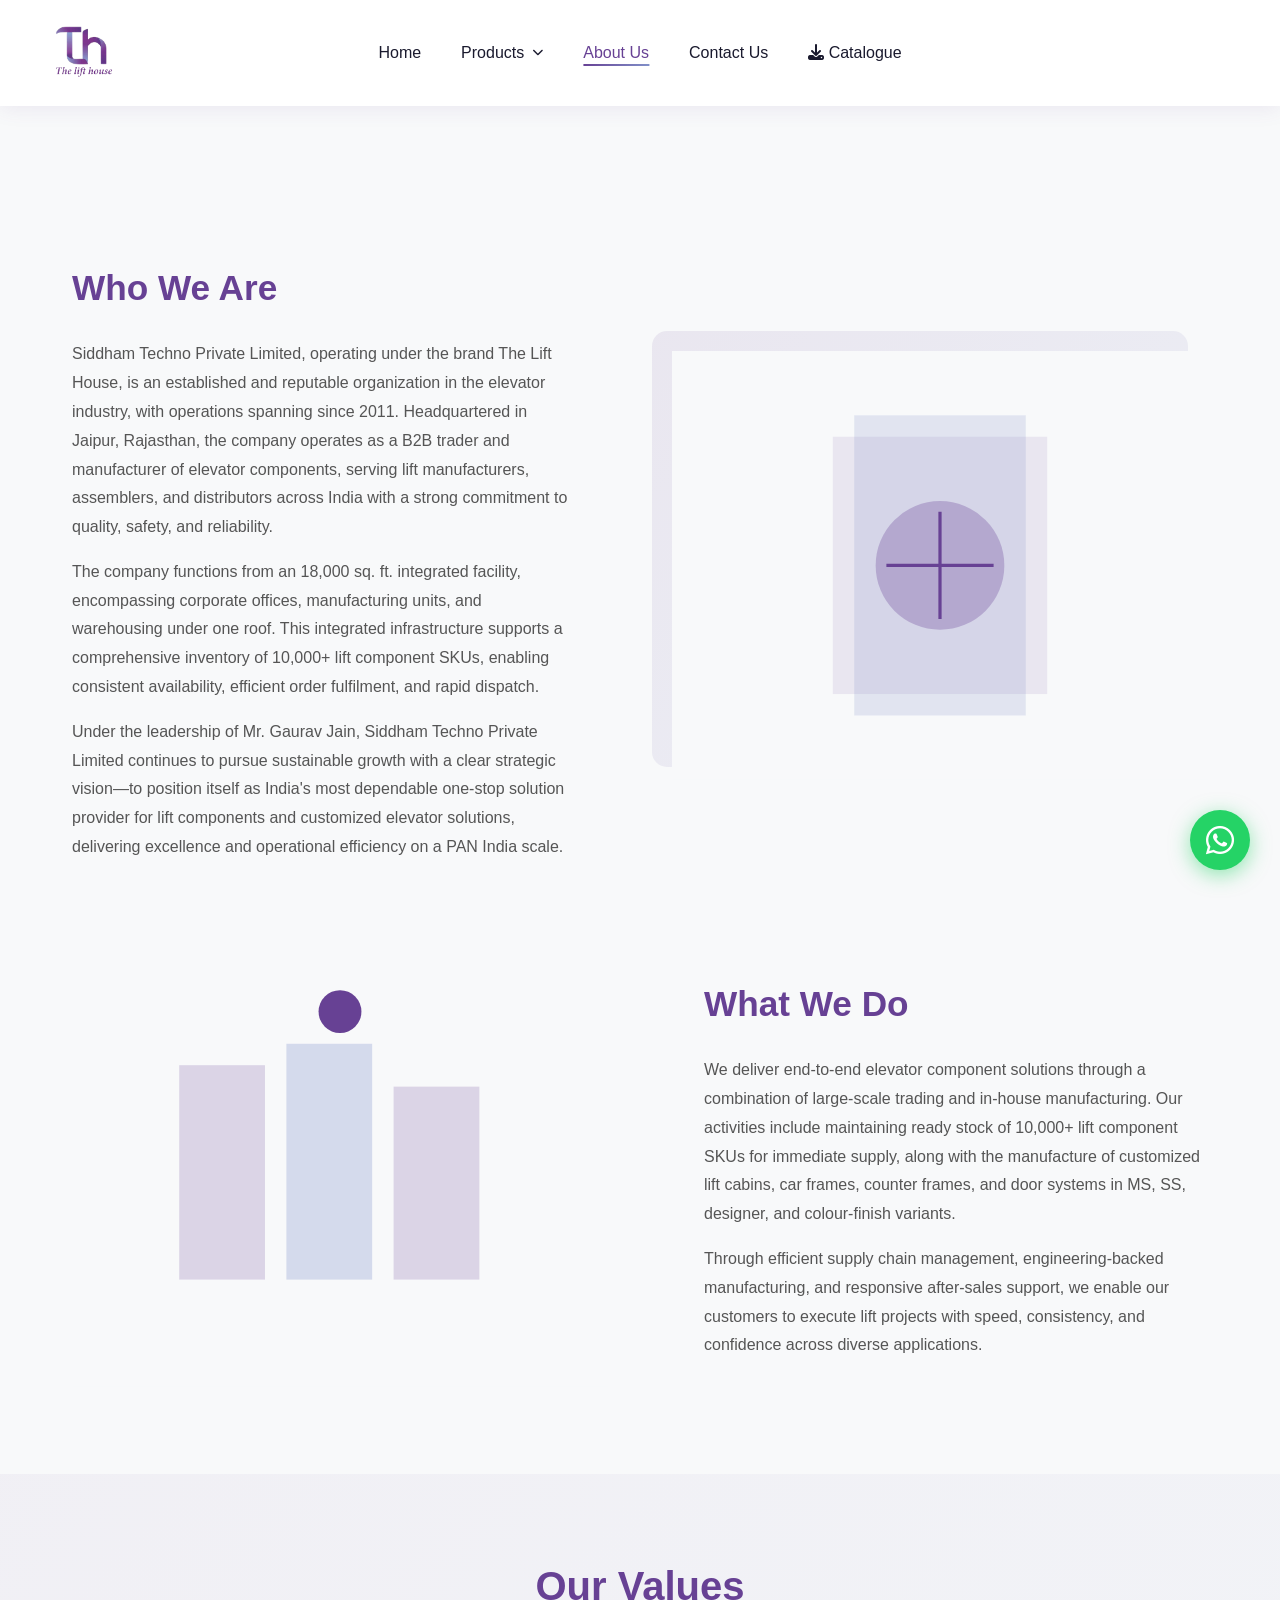
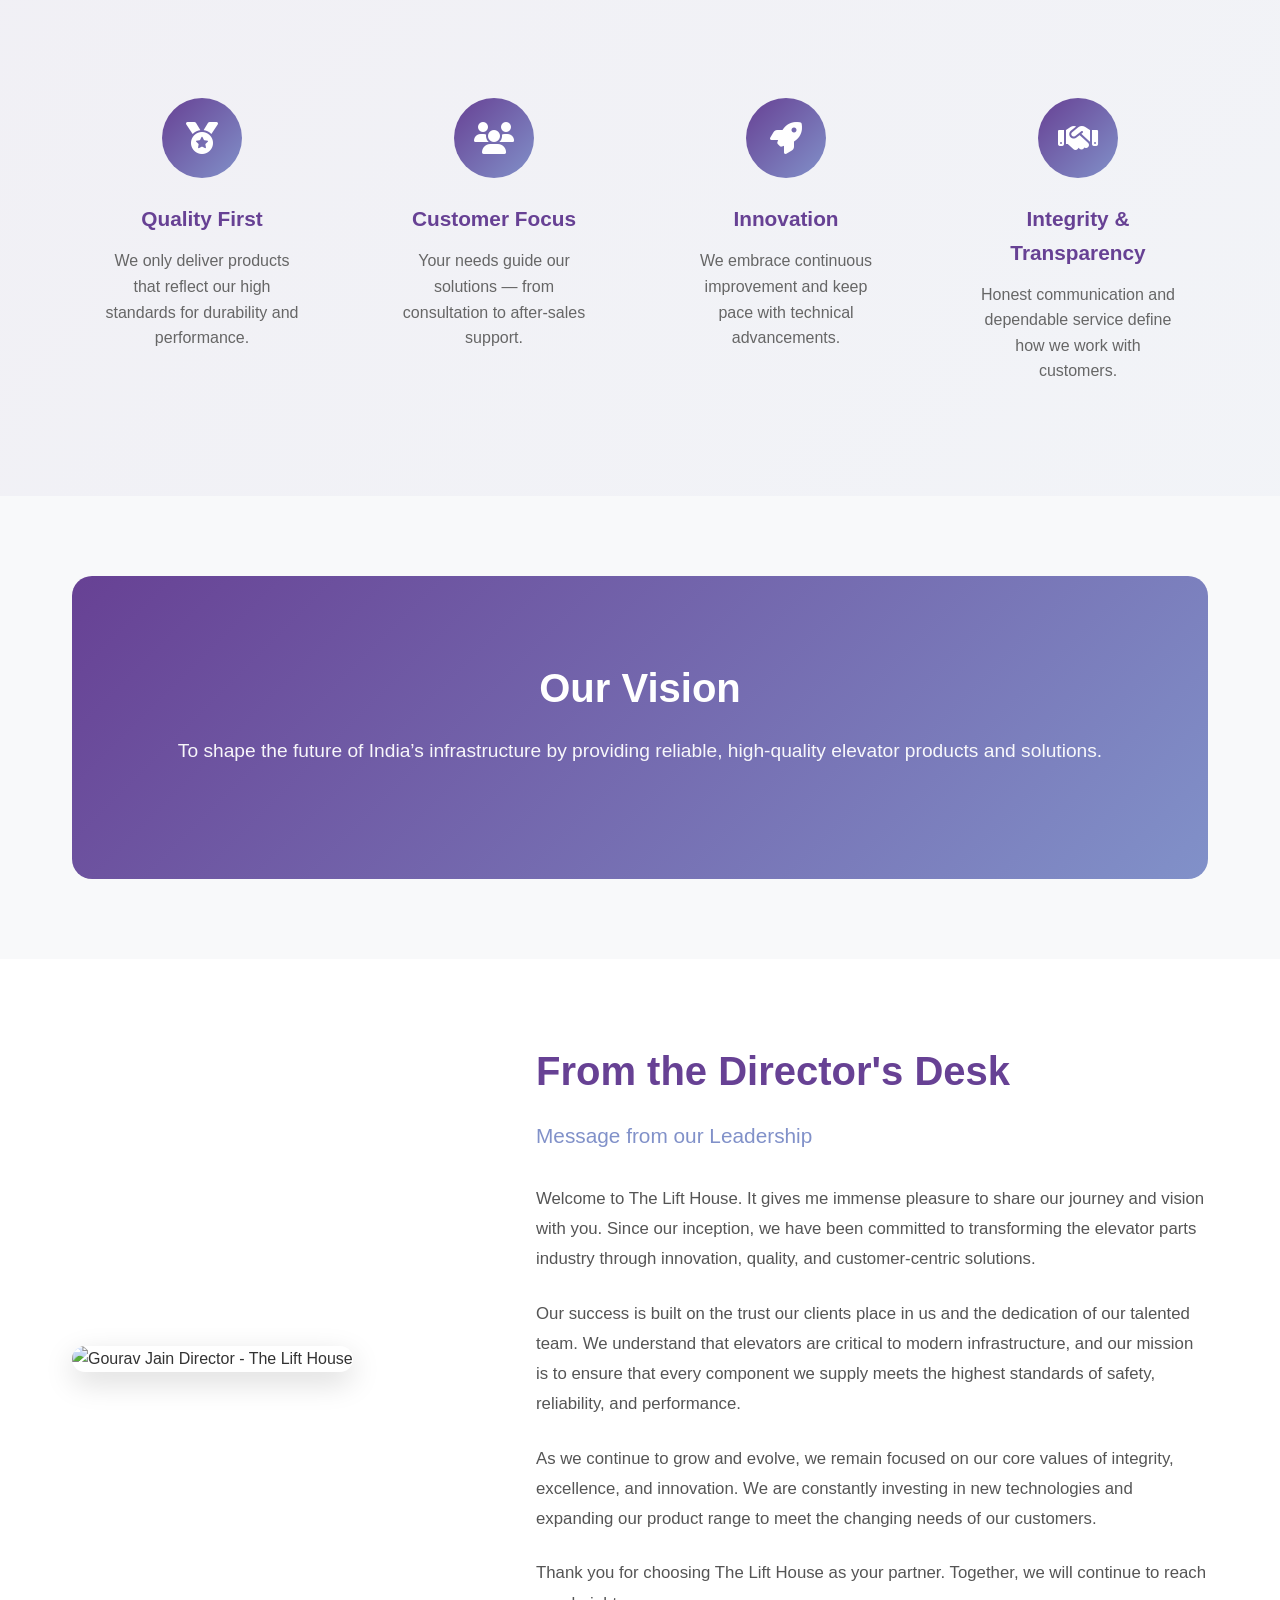
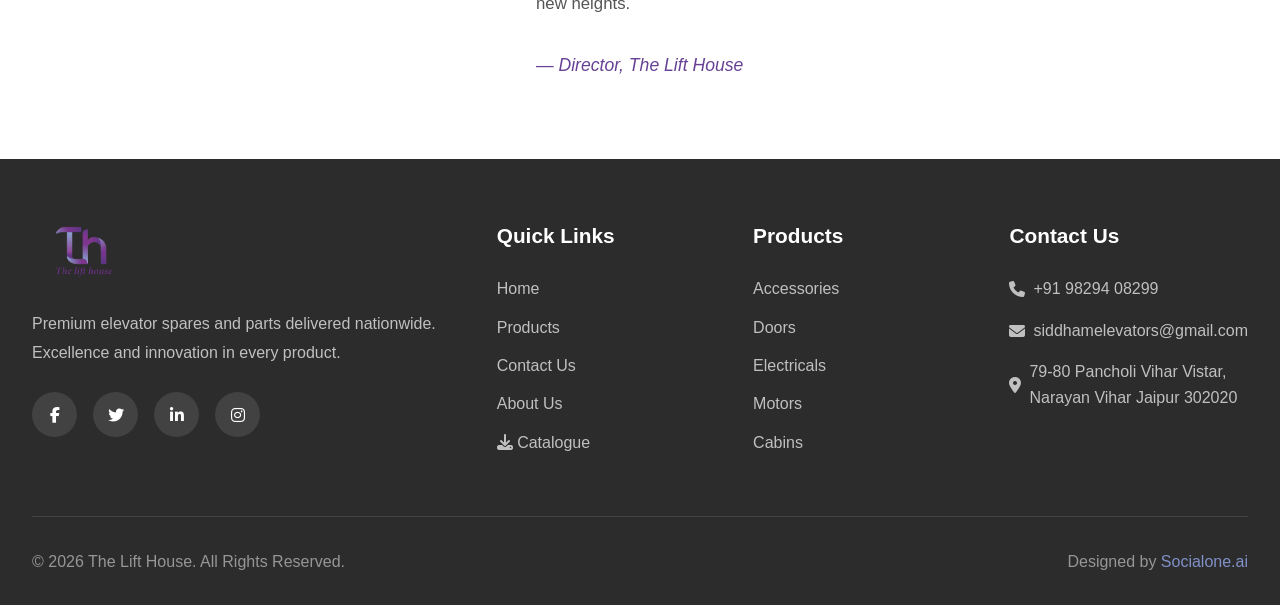
==== commit f9c4bfe3: "changes from feedback v1" ====
--- a/about-us.html
+++ b/about-us.html
@@ -342,6 +342,16 @@
             gap: 4rem;
             align-items: center;
             margin: 80px 0;
+            overflow: hidden;
+        }
+
+        .two-column .column-content {
+            padding-right: 2rem;
+        }
+
+        .two-column.reverse .column-content {
+            padding-left: 2rem;
+            padding-right: 0;
         }
 
         .two-column.reverse {
@@ -1135,42 +1145,44 @@
     </header>
 
     <!-- Who We Are Section -->
-    <div class="container" style="margin-top: 120px; padding-top: 60px;">
+<div class="container" style="margin-top: 120px; padding-top: 60px;">
+    <!-- Who We Are Section -->
     <div class="two-column">
-            <div class="column-content">
-                <h2>Who We Are</h2>
-                <p>Founded with the vision of setting new standards in elevator components and customer service, The Lift House has grown into a respected name in the elevator parts industry.</p>
-                <p>Our foundation is built on transparency, reliability, and a customer-centric approach that ensures long-term value for clients across residential, commercial, and institutional sectors.</p>
-            </div>
-            <div class="column-image">
-                <svg viewBox="0 0 500 400" style="width: 100%;">
-                    <rect width="500" height="400" fill="#f8f9fa"/>
-                    <rect x="150" y="80" width="200" height="240" fill="#674194" opacity="0.1"/>
-                    <rect x="170" y="60" width="160" height="280" fill="#8191C9" opacity="0.2"/>
-                    <circle cx="250" cy="200" r="60" fill="#674194" opacity="0.3"/>
-                    <path d="M200 200 L300 200 M250 150 L250 250" stroke="#674194" stroke-width="3"/>
-                </svg>
-            </div>
+        <div class="column-content">
+            <h2>Who We Are</h2>
+            <p>Siddham Techno Private Limited, operating under the brand The Lift House, is an established and reputable organization in the elevator industry, with operations spanning since 2011. Headquartered in Jaipur, Rajasthan, the company operates as a B2B trader and manufacturer of elevator components, serving lift manufacturers, assemblers, and distributors across India with a strong commitment to quality, safety, and reliability.</p>
+            <p>The company functions from an 18,000 sq. ft. integrated facility, encompassing corporate offices, manufacturing units, and warehousing under one roof. This integrated infrastructure supports a comprehensive inventory of 10,000+ lift component SKUs, enabling consistent availability, efficient order fulfilment, and rapid dispatch.</p>
+            <p>Under the leadership of Mr. Gaurav Jain, Siddham Techno Private Limited continues to pursue sustainable growth with a clear strategic vision—to position itself as India's most dependable one-stop solution provider for lift components and customized elevator solutions, delivering excellence and operational efficiency on a PAN India scale.</p>
         </div>
+        <div class="column-image">
+            <svg viewBox="0 0 500 400" style="width: 100%;">
+                <rect width="500" height="400" fill="#f8f9fa"/>
+                <rect x="150" y="80" width="200" height="240" fill="#674194" opacity="0.1"/>
+                <rect x="170" y="60" width="160" height="280" fill="#8191C9" opacity="0.2"/>
+                <circle cx="250" cy="200" r="60" fill="#674194" opacity="0.3"/>
+                <path d="M200 200 L300 200 M250 150 L250 250" stroke="#674194" stroke-width="3"/>
+            </svg>
+        </div>
+    </div>
 
         <!-- What We Do Section -->
         <div class="two-column reverse">
-            <div class="column-content">
-                <h2>What We Do</h2>
-                <p>We specialize in providing a broad range of elevator spares and parts, backed by technical support and continuous supply to keep your vertical transport systems performing optimally.</p>
-                <p>Whether you manage high-rise apartments, villas, hospitals, or commercial buildings, we offer products that meet stringent quality standards while adapting to evolving industry innovations.</p>
-            </div>
-            <div class="column-image">
-                <svg viewBox="0 0 500 400" style="width: 100%;">
-                    <rect width="500" height="400" fill="#f8f9fa"/>
-                    <rect x="100" y="100" width="80" height="200" fill="#674194" opacity="0.2"/>
-                    <rect x="200" y="80" width="80" height="220" fill="#8191C9" opacity="0.3"/>
-                    <rect x="300" y="120" width="80" height="180" fill="#674194" opacity="0.2"/>
-                    <circle cx="250" cy="50" r="20" fill="#674194"/>
-                </svg>
-            </div>
+        <div class="column-content">
+            <h2>What We Do</h2>
+            <p>We deliver end-to-end elevator component solutions through a combination of large-scale trading and in-house manufacturing. Our activities include maintaining ready stock of 10,000+ lift component SKUs for immediate supply, along with the manufacture of customized lift cabins, car frames, counter frames, and door systems in MS, SS, designer, and colour-finish variants.</p>
+            <p>Through efficient supply chain management, engineering-backed manufacturing, and responsive after-sales support, we enable our customers to execute lift projects with speed, consistency, and confidence across diverse applications.</p>
+        </div>
+        <div class="column-image">
+            <svg viewBox="0 0 500 400" style="width: 100%;">
+                <rect width="500" height="400" fill="#f8f9fa"/>
+                <rect x="100" y="100" width="80" height="200" fill="#674194" opacity="0.2"/>
+                <rect x="200" y="80" width="80" height="220" fill="#8191C9" opacity="0.3"/>
+                <rect x="300" y="120" width="80" height="180" fill="#674194" opacity="0.2"/>
+                <circle cx="250" cy="50" r="20" fill="#674194"/>
+            </svg>
         </div>
     </div>
+</div>
 
     <!-- Values Section -->
     <section class="values-section">
@@ -1228,31 +1240,31 @@
 
     <!-- From the Director's Desk -->
     <section class="director-section">
-        <div class="director-container">
-            <div class="director-image">
-                <img src="./assets/images/director-photo.jpg" alt="Gourav Jain Director - The Lift House">
-            </div>
-            <div class="director-content">
-                <h2>From the Director's Desk</h2>
-                <h3>Message from our Leadership</h3>
-                <p class="director-message">
-                    Welcome to The Lift House. It gives me immense pleasure to share our journey and vision with you. Since our inception, we have been committed to transforming the elevator parts industry through innovation, quality, and customer-centric solutions.
-                </p>
-                <p class="director-message">
-                    Our success is built on the trust our clients place in us and the dedication of our talented team. We understand that elevators are critical to modern infrastructure, and our mission is to ensure that every component we supply meets the highest standards of safety, reliability, and performance.
-                </p>
-                <p class="director-message">
-                    As we continue to grow and evolve, we remain focused on our core values of integrity, excellence, and innovation. We are constantly investing in new technologies and expanding our product range to meet the changing needs of our customers.
-                </p>
-                <p class="director-message">
-                    Thank you for choosing The Lift House as your partner. Together, we will continue to reach new heights.
-                </p>
-                <p class="director-signature">
-                    — Director, The Lift House
-                </p>
-            </div>
+    <div class="director-container">
+        <div class="director-image">
+            <img src="./assets/images/director-photo.jpg" alt="Gourav Jain Director - The Lift House">
         </div>
-    </section>
+        <div class="director-content">
+            <h2>From the Director's Desk</h2>
+            <h3>Message from our Leadership</h3>
+            <p class="director-message">
+                Welcome to The Lift House. It gives me immense pleasure to share our journey and vision with you. Since our inception, we have been committed to transforming the elevator parts industry through innovation, quality, and customer-centric solutions.
+            </p>
+            <p class="director-message">
+                Our success is built on the trust our clients place in us and the dedication of our talented team. We understand that elevators are critical to modern infrastructure, and our mission is to ensure that every component we supply meets the highest standards of safety, reliability, and performance.
+            </p>
+            <p class="director-message">
+                As we continue to grow and evolve, we remain focused on our core values of integrity, excellence, and innovation. We are constantly investing in new technologies and expanding our product range to meet the changing needs of our customers.
+            </p>
+            <p class="director-message">
+                Thank you for choosing The Lift House as your partner. Together, we will continue to reach new heights.
+            </p>
+            <p class="director-signature">
+                — Director, The Lift House
+            </p>
+        </div>
+    </div>
+</section>
 
     <!-- Footer -->
     <footer class="footer">
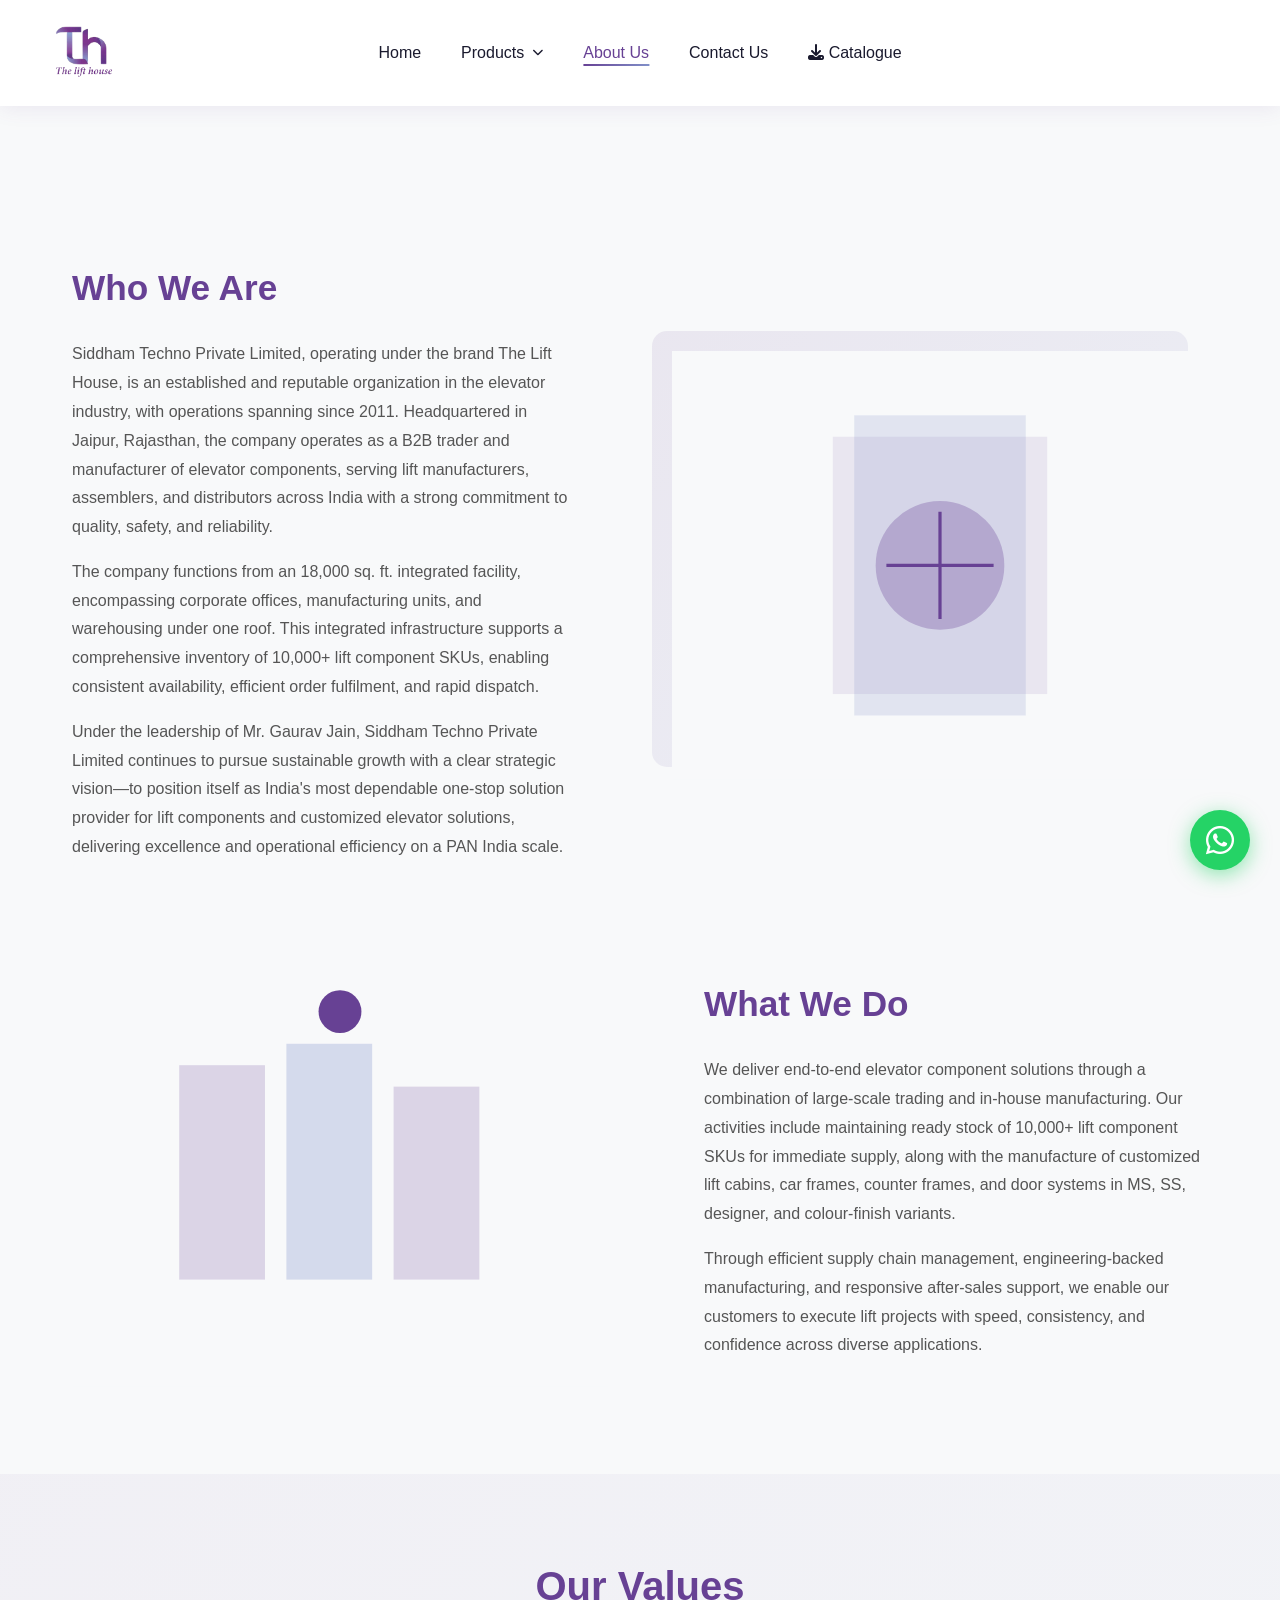
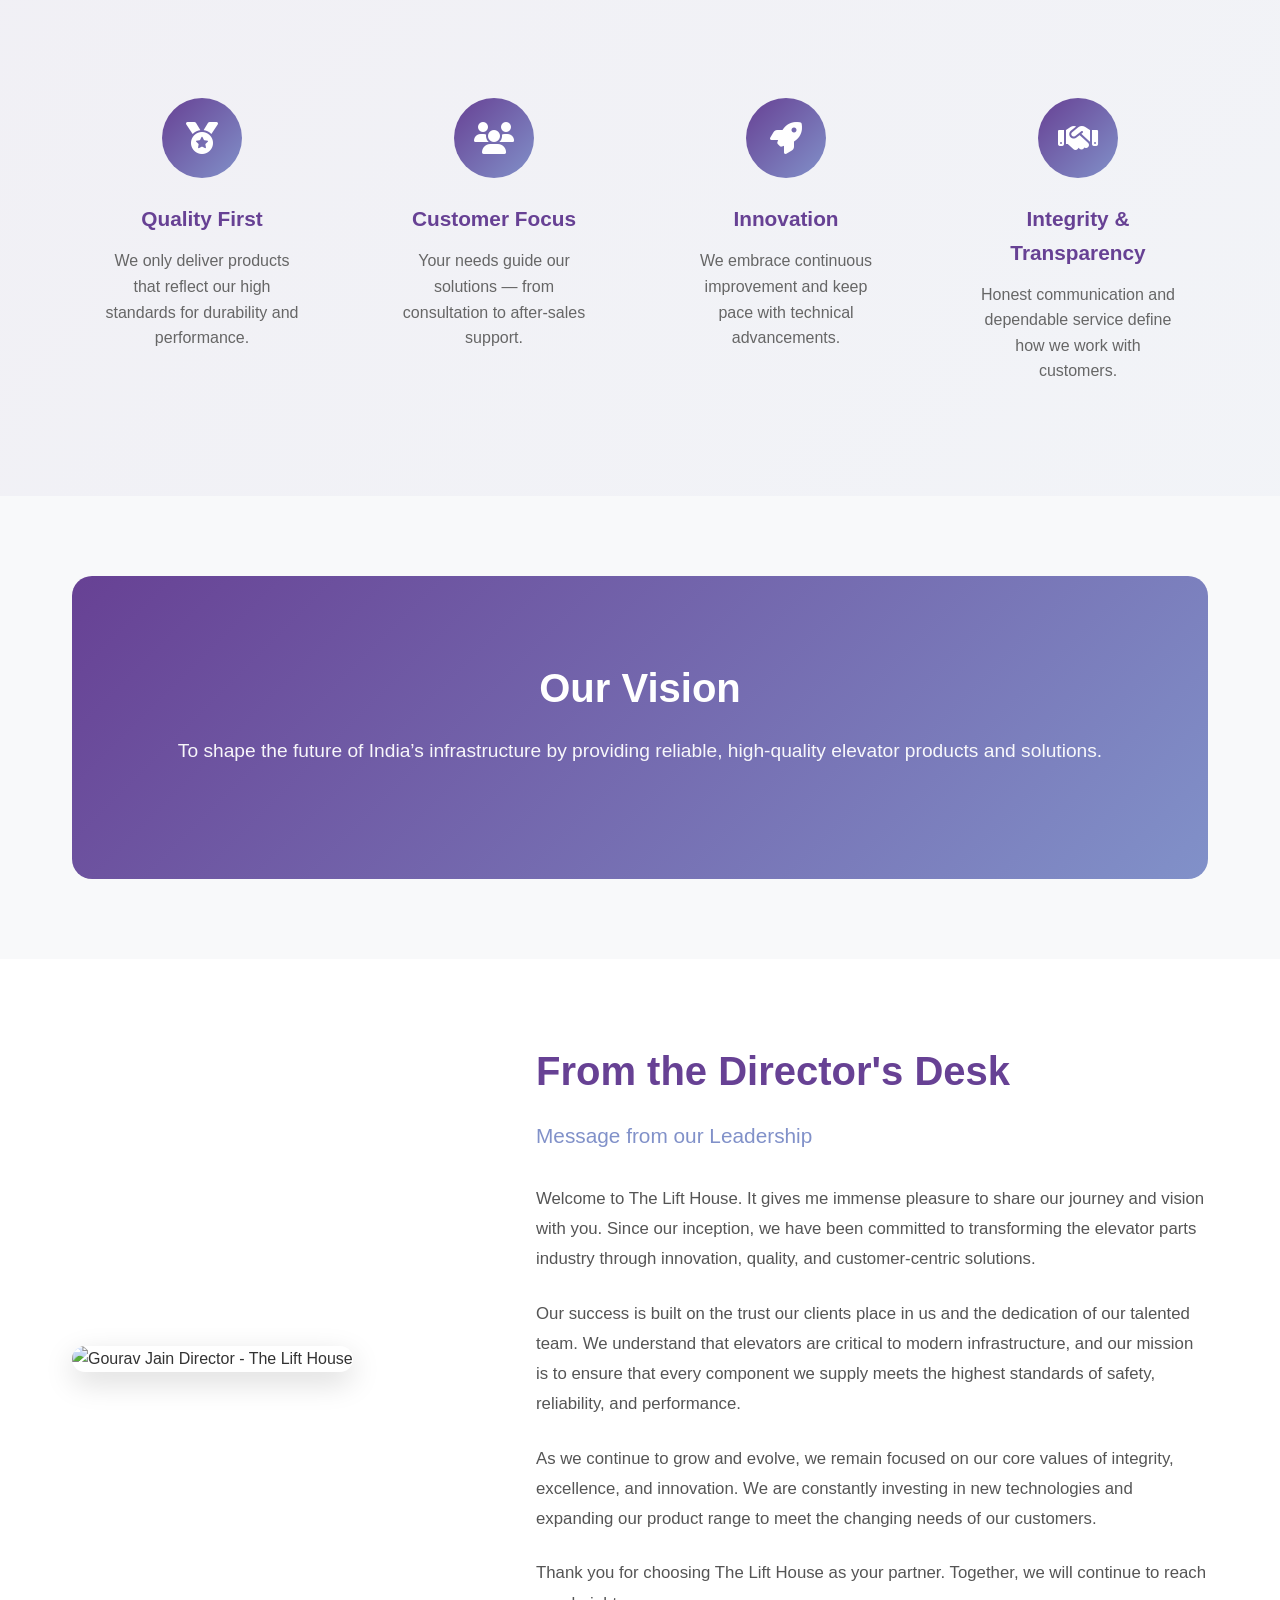
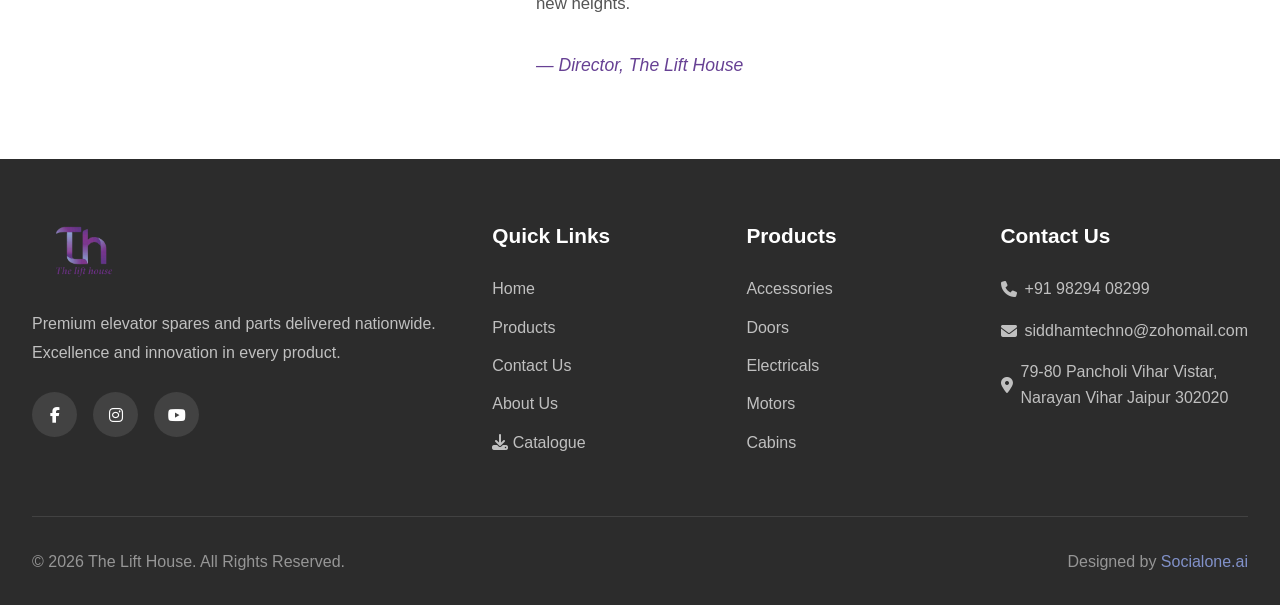
==== commit 2a7fa27c: "Added social media links" ====
--- a/about-us.html
+++ b/about-us.html
@@ -1278,11 +1278,10 @@
                     <p class="footer-about">
                         Premium elevator spares and parts delivered nationwide. Excellence and innovation in every product.
                     </p>
-                    <div class="social-links">
-                        <a href="#" target="_blank"><i class="fab fa-facebook-f"></i></a>
-                        <a href="#" target="_blank"><i class="fab fa-twitter"></i></a>
-                        <a href="#" target="_blank"><i class="fab fa-linkedin-in"></i></a>
-                        <a href="#" target="_blank"><i class="fab fa-instagram"></i></a>
+                     <div class="social-links">
+                        <a href="https://www.facebook.com/profile.php?id=100073875736493" target="_blank"><i class="fab fa-facebook-f"></i></a>
+                        <a href="https://www.instagram.com/siddham_techno?igsh=MzRiZmR1NzZ4MjY0" target="_blank"><i class="fab fa-instagram"></i></a>
+                        <a href="https://youtube.com/@thelifthouse7591?si=EkiU2qevZdtfyx-G" target="_blank"><i class="fab fa-youtube"></i></a>
                     </div>
                 </div>
 
@@ -1315,7 +1314,7 @@
                     <h3>Contact Us</h3>
                     <div class="footer-contact">
                         <a href="tel:+919829408299"><i class="fa fa-phone"></i> +91 98294 08299</a>
-                        <a href="mailto:siddhamelevators@gmail.com"><i class="fa fa-envelope"></i> siddhamelevators@gmail.com</a>
+                        <a href="mailto:siddhamtechno@zohomail.com"><i class="fa fa-envelope"></i> siddhamtechno@zohomail.com</a>
                         <a href="#"><i class="fa fa-map-marker-alt"></i> 79-80 Pancholi Vihar Vistar, Narayan Vihar Jaipur 302020</a>
                     </div>
                 </div>
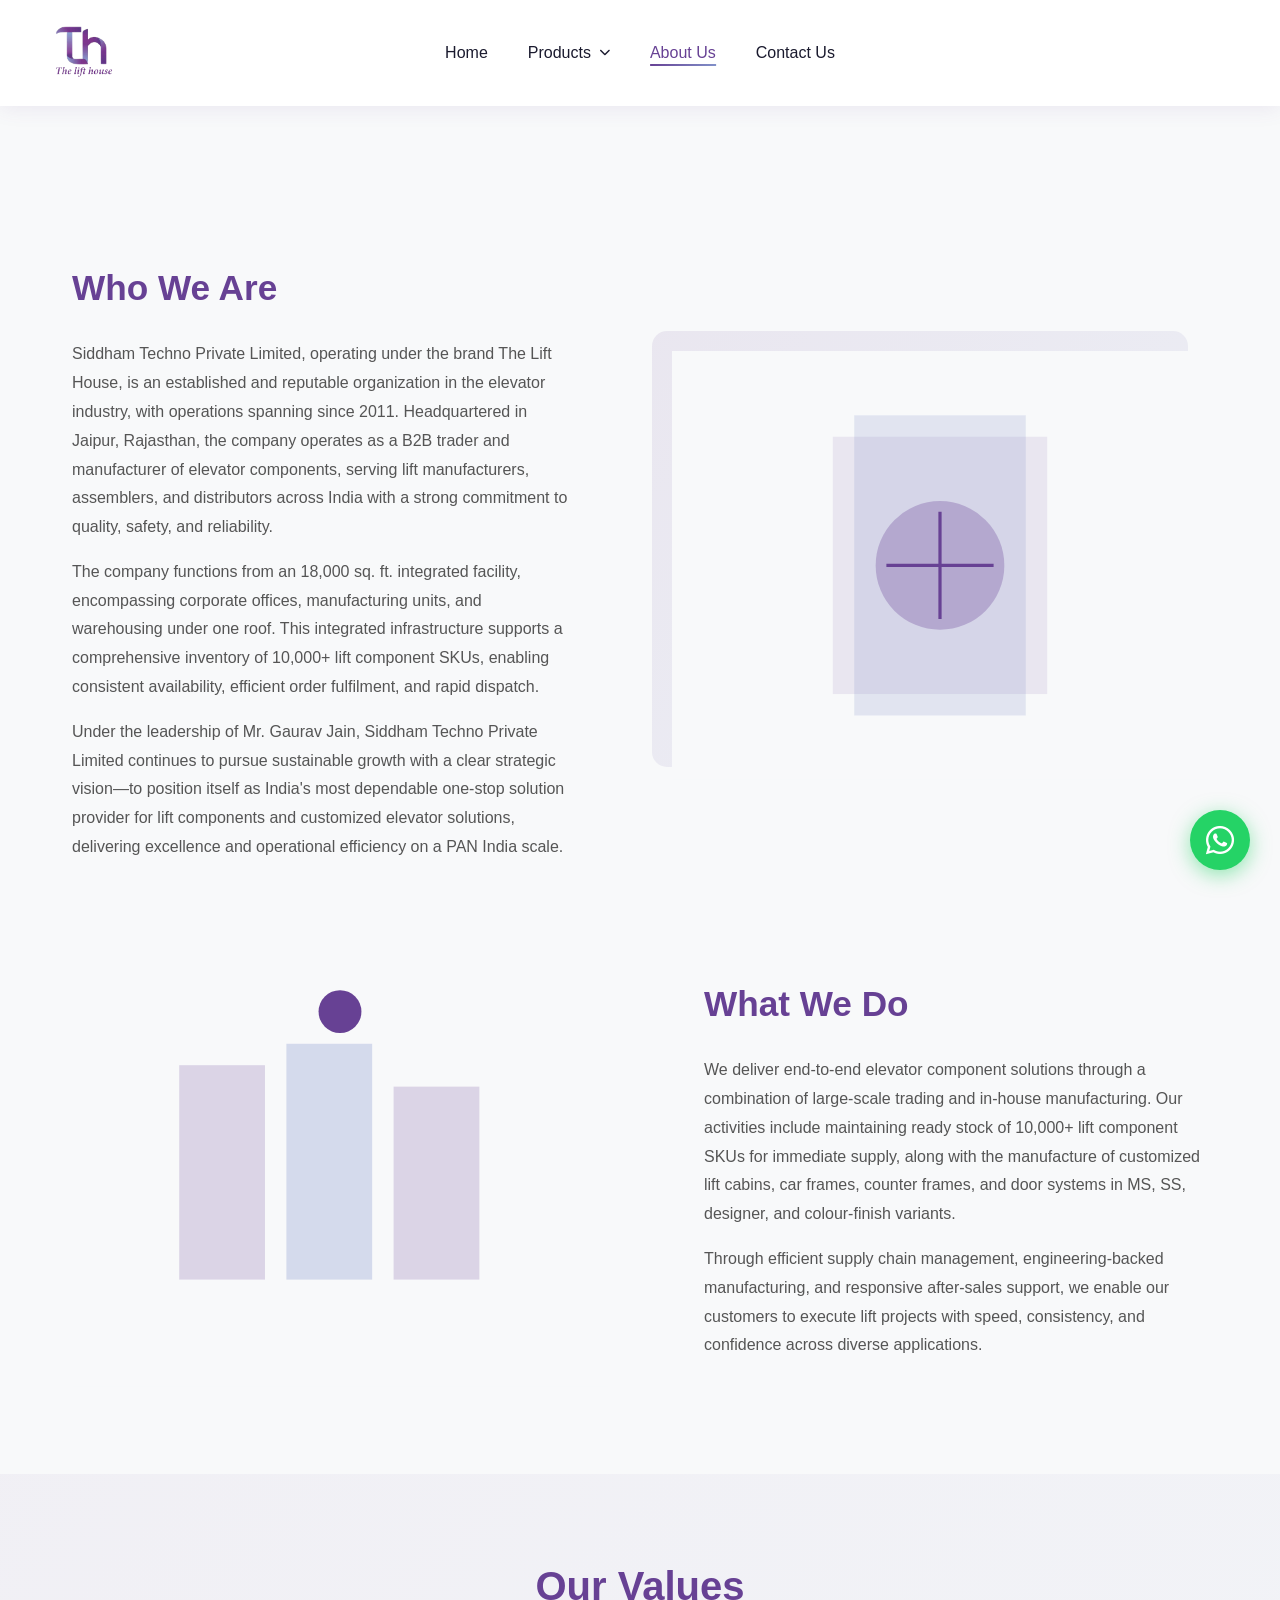
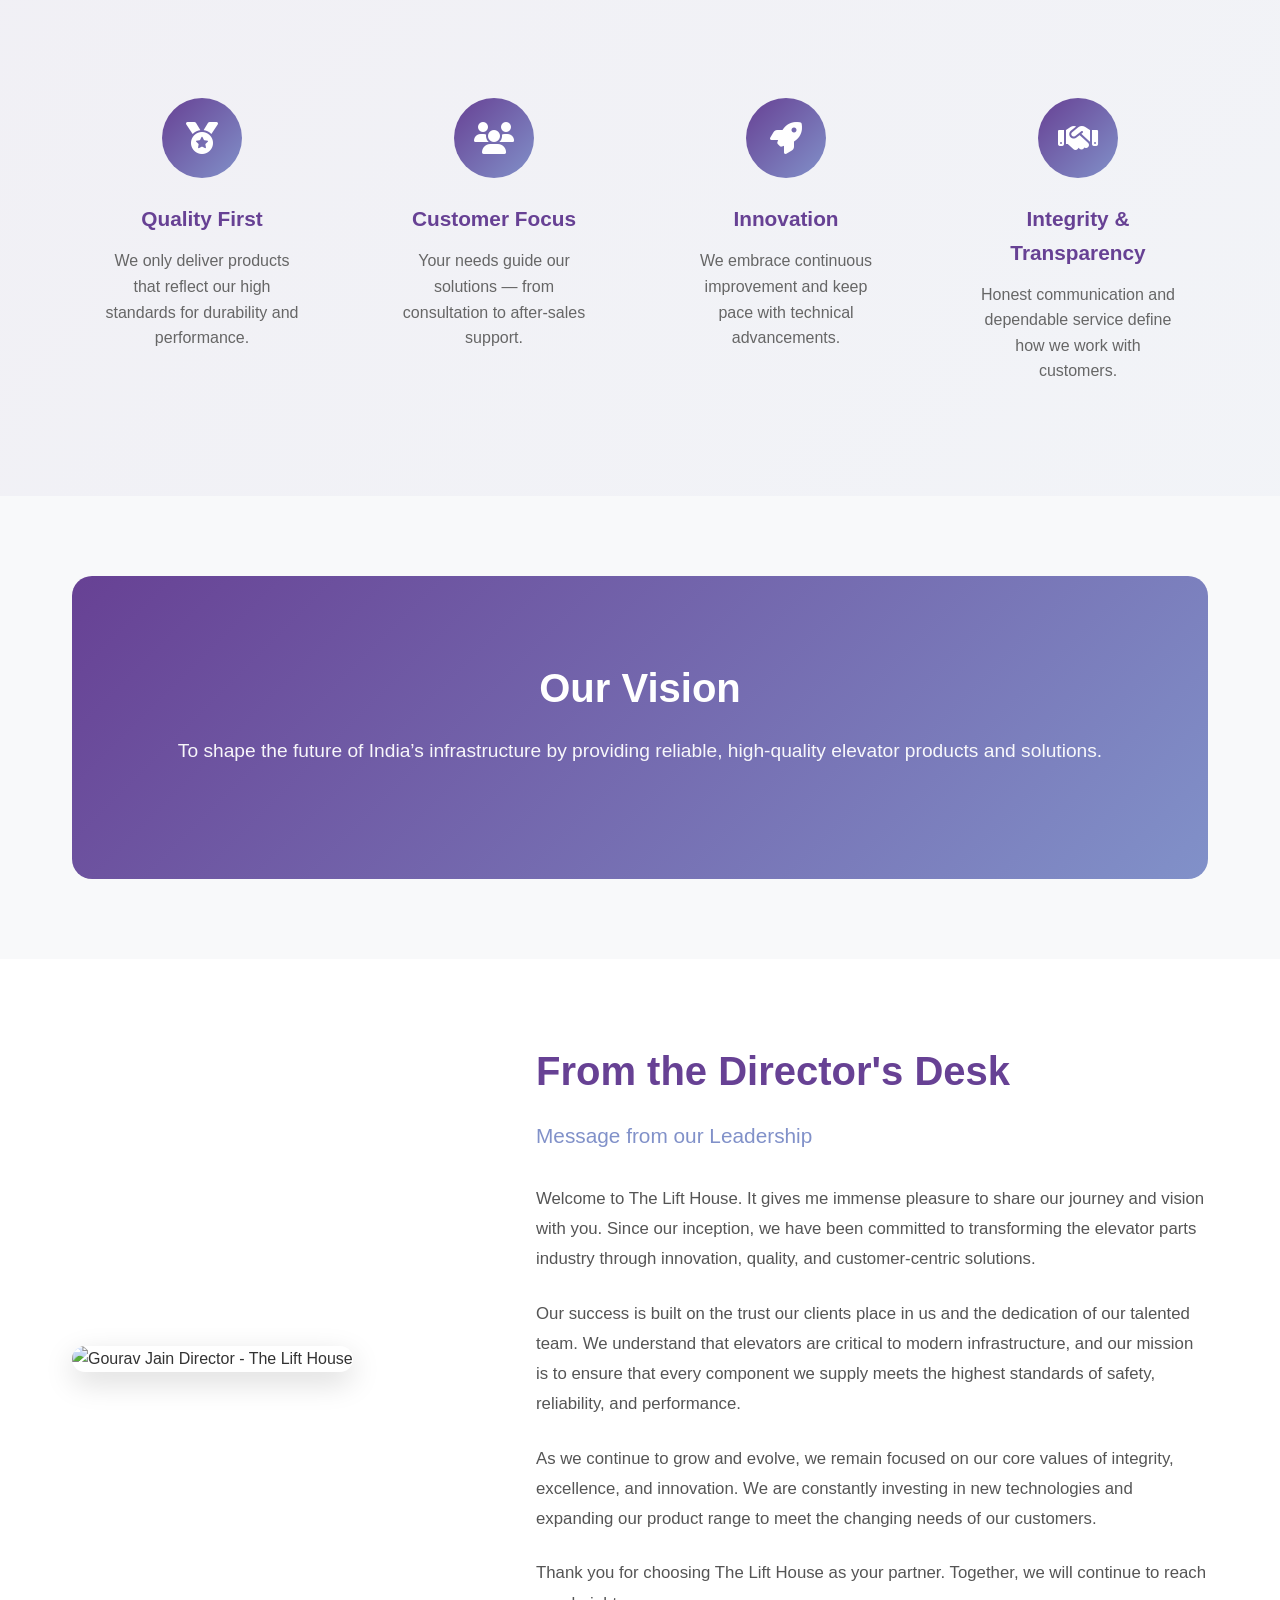
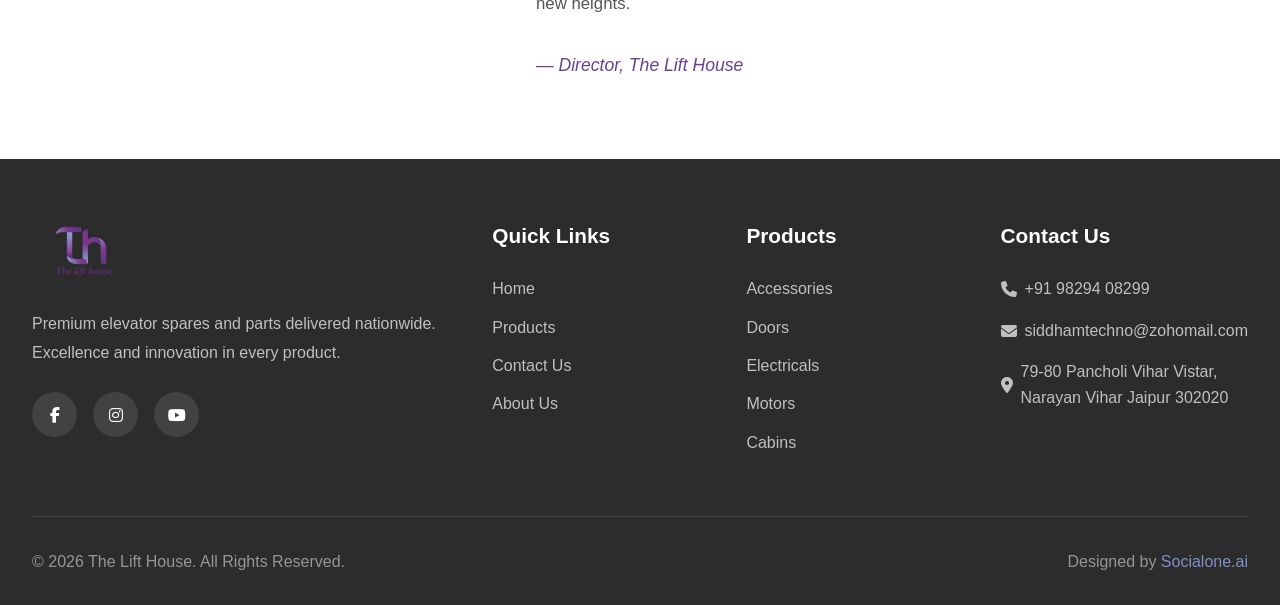
==== commit 759dd4ad: "Remove catalogue" ====
--- a/about-us.html
+++ b/about-us.html
@@ -1134,7 +1134,7 @@
                 </li>
                 <li><a href="about-us.html" class="active">About Us</a></li>
                 <li><a href="contact.html">Contact Us</a></li>
-                <li><a href="./assets/catalogue.pdf" target="_blank" download><i class="fa fa-download"></i> Catalogue</a></li>
+                <!-- <li><a href="./assets/catalogue.pdf" target="_blank" download><i class="fa fa-download"></i> Catalogue</a></li> -->
             </ul>
             <div class="hamburger" onclick="toggleMenu()">
                 <div></div>
@@ -1293,7 +1293,7 @@
                         <li><a href="products.html">Products</a></li>
                         <li><a href="contact.html">Contact Us</a></li>
                         <li><a href="about-us.html" class="active">About Us</a></li>
-                        <li><a href="./assets/catalogue.pdf" target="_blank" download><i class="fa fa-download"></i> Catalogue</a></li>
+                        <!-- <li><a href="./assets/catalogue.pdf" target="_blank" download><i class="fa fa-download"></i> Catalogue</a></li> -->
                     </ul>
                 </div>
 
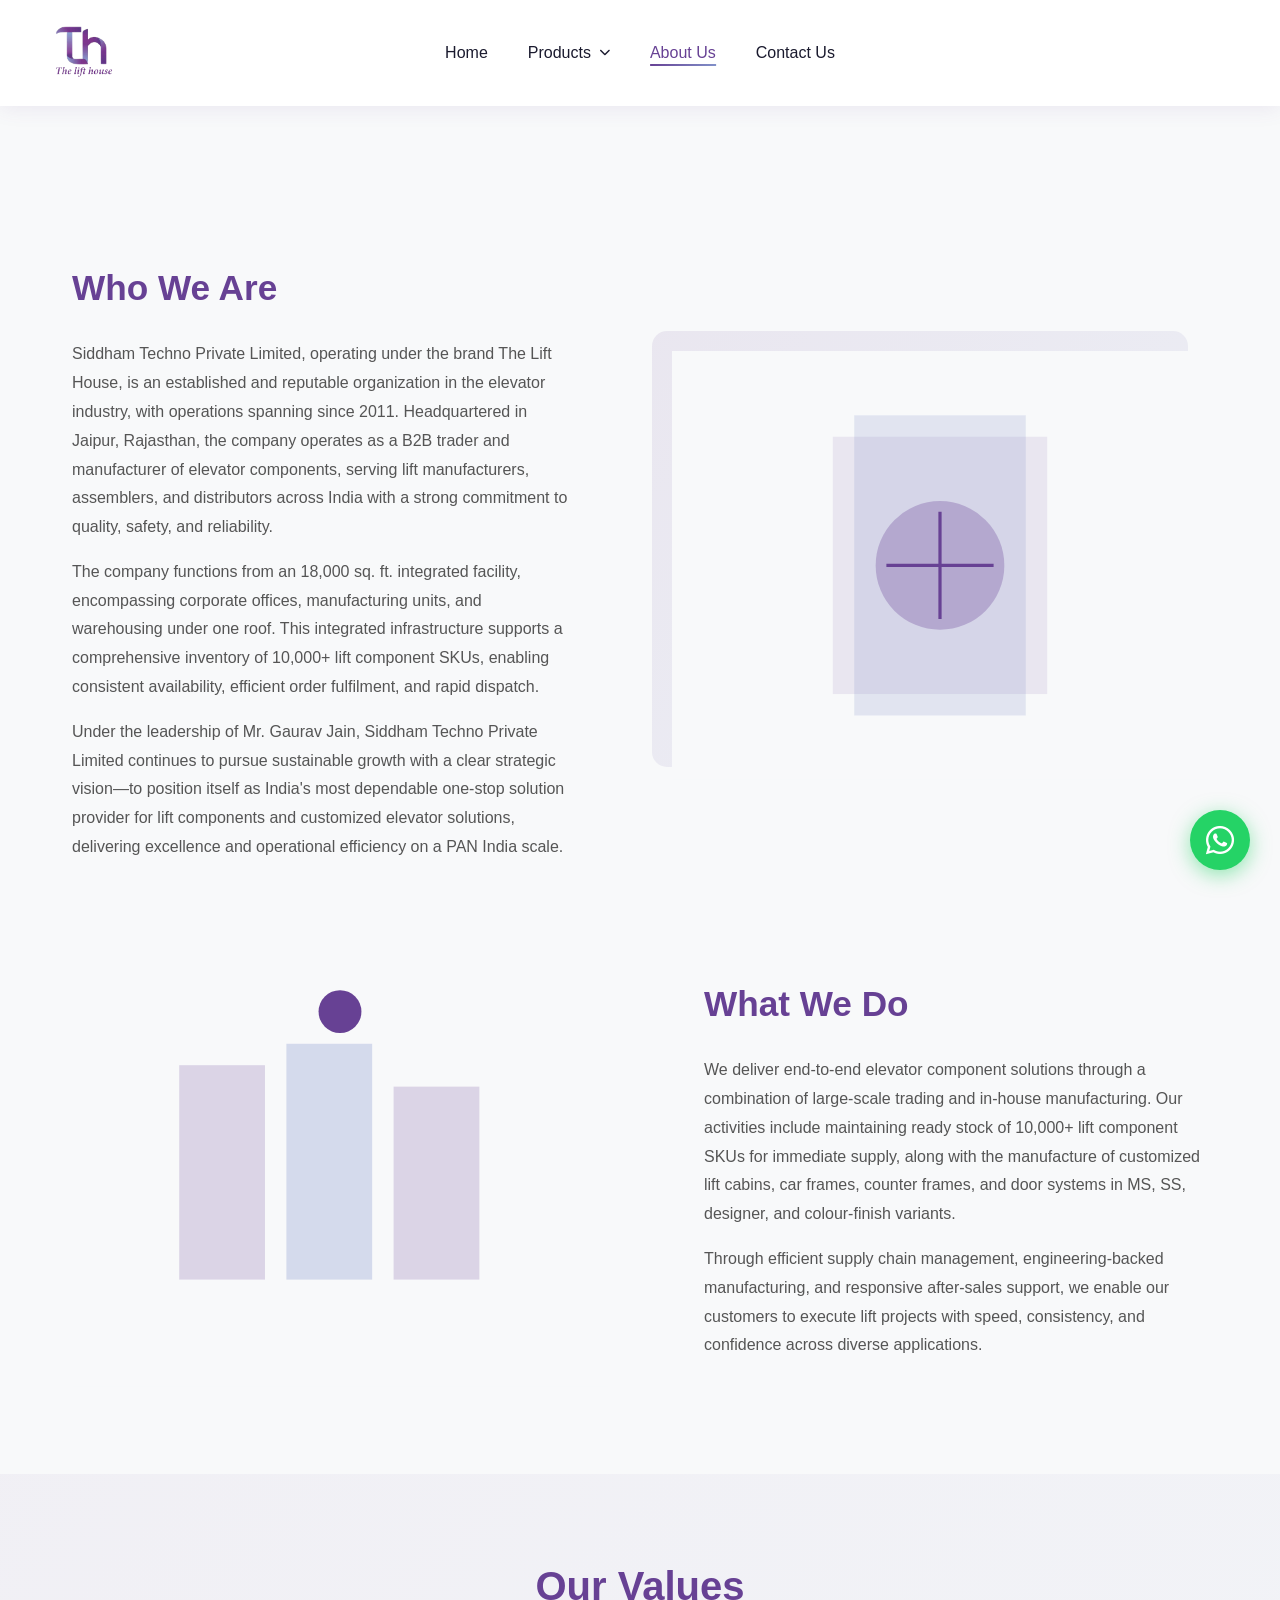
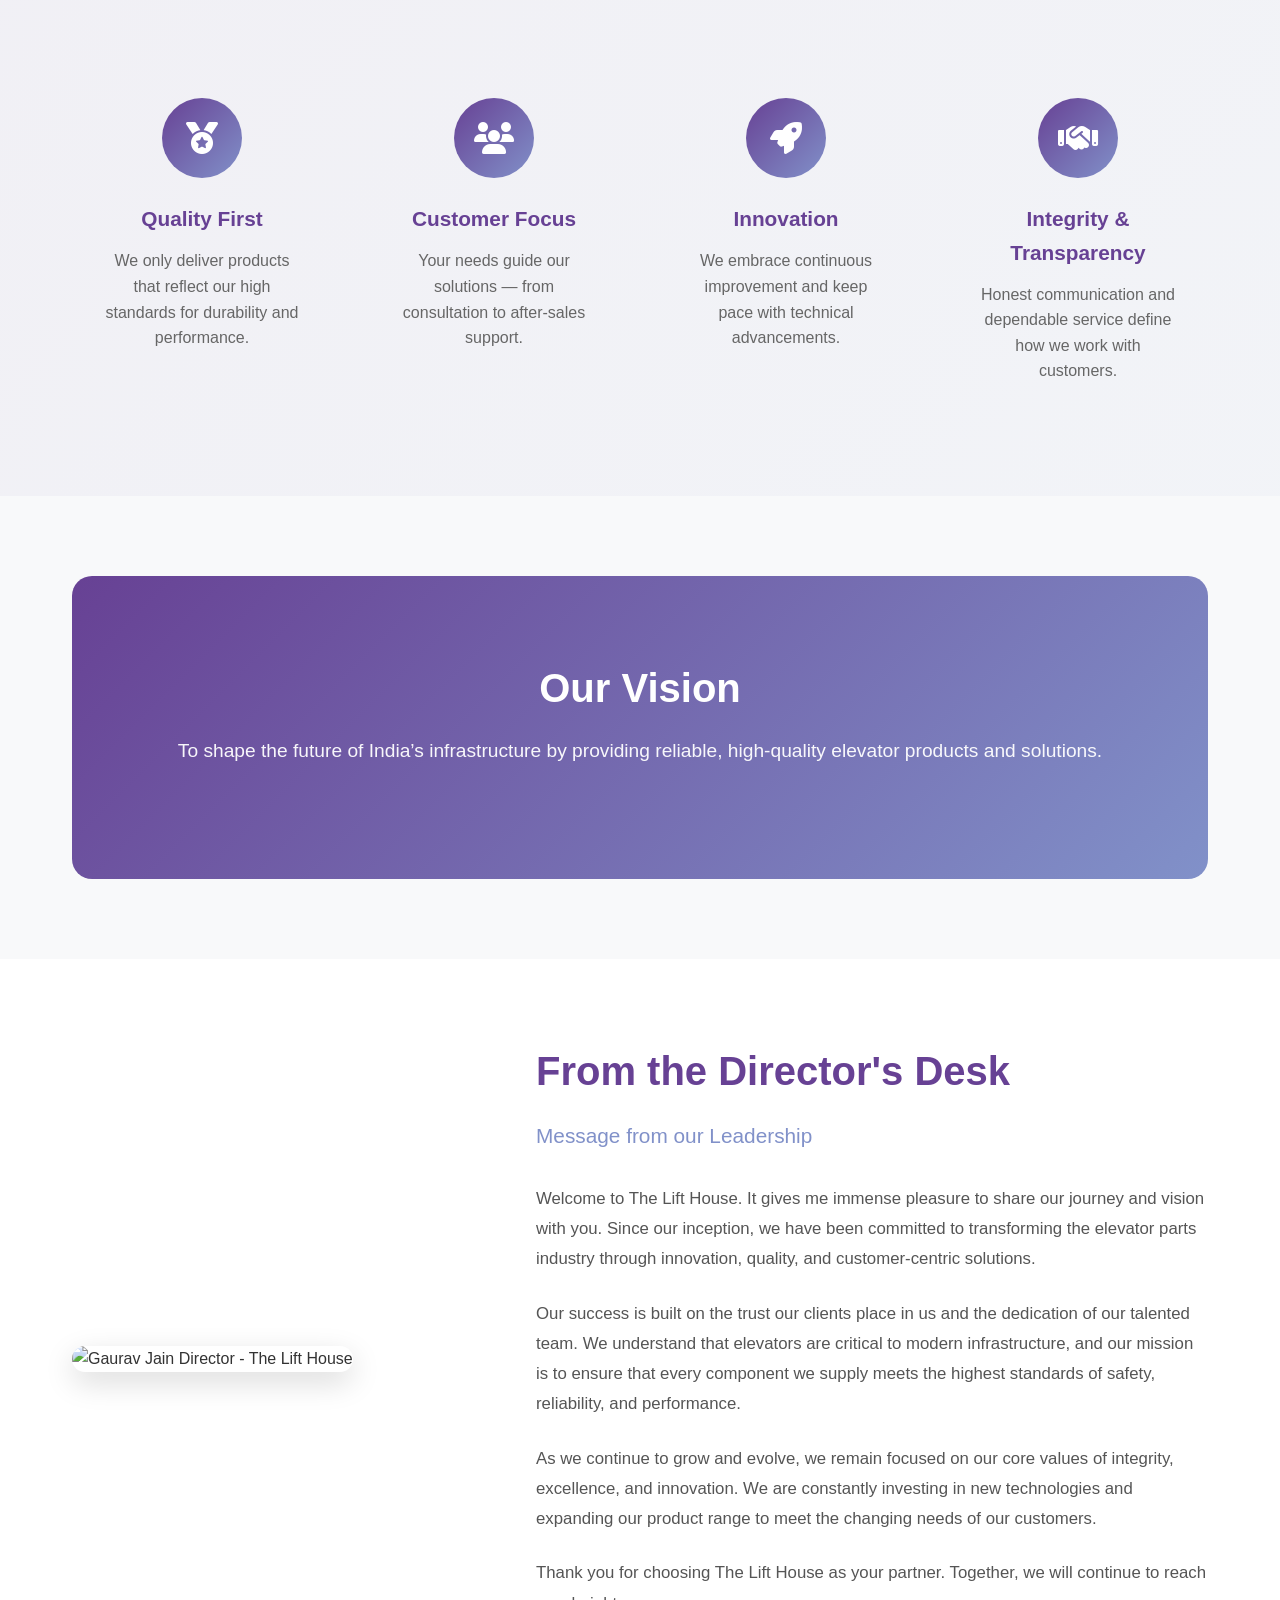
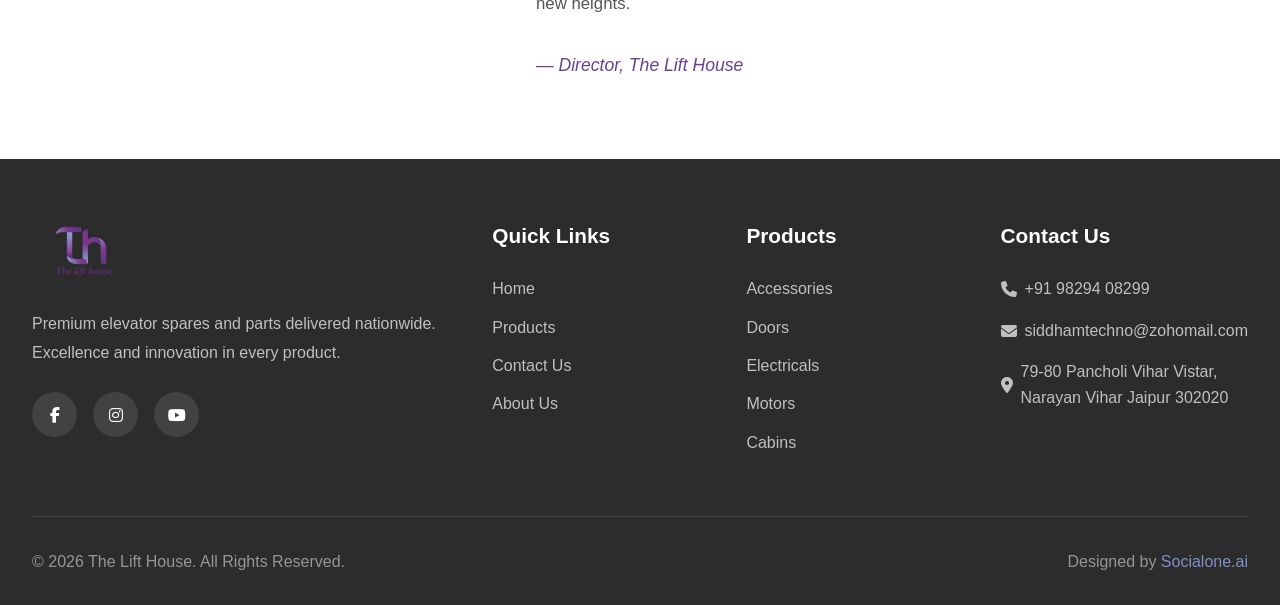
==== commit 77630e1d: "Redesign our products section" ====
--- a/about-us.html
+++ b/about-us.html
@@ -1242,7 +1242,7 @@
     <section class="director-section">
     <div class="director-container">
         <div class="director-image">
-            <img src="./assets/images/director-photo.jpg" alt="Gourav Jain Director - The Lift House">
+            <img src="./assets/images/director-photo.jpg" alt="Gaurav Jain Director - The Lift House">
         </div>
         <div class="director-content">
             <h2>From the Director's Desk</h2>
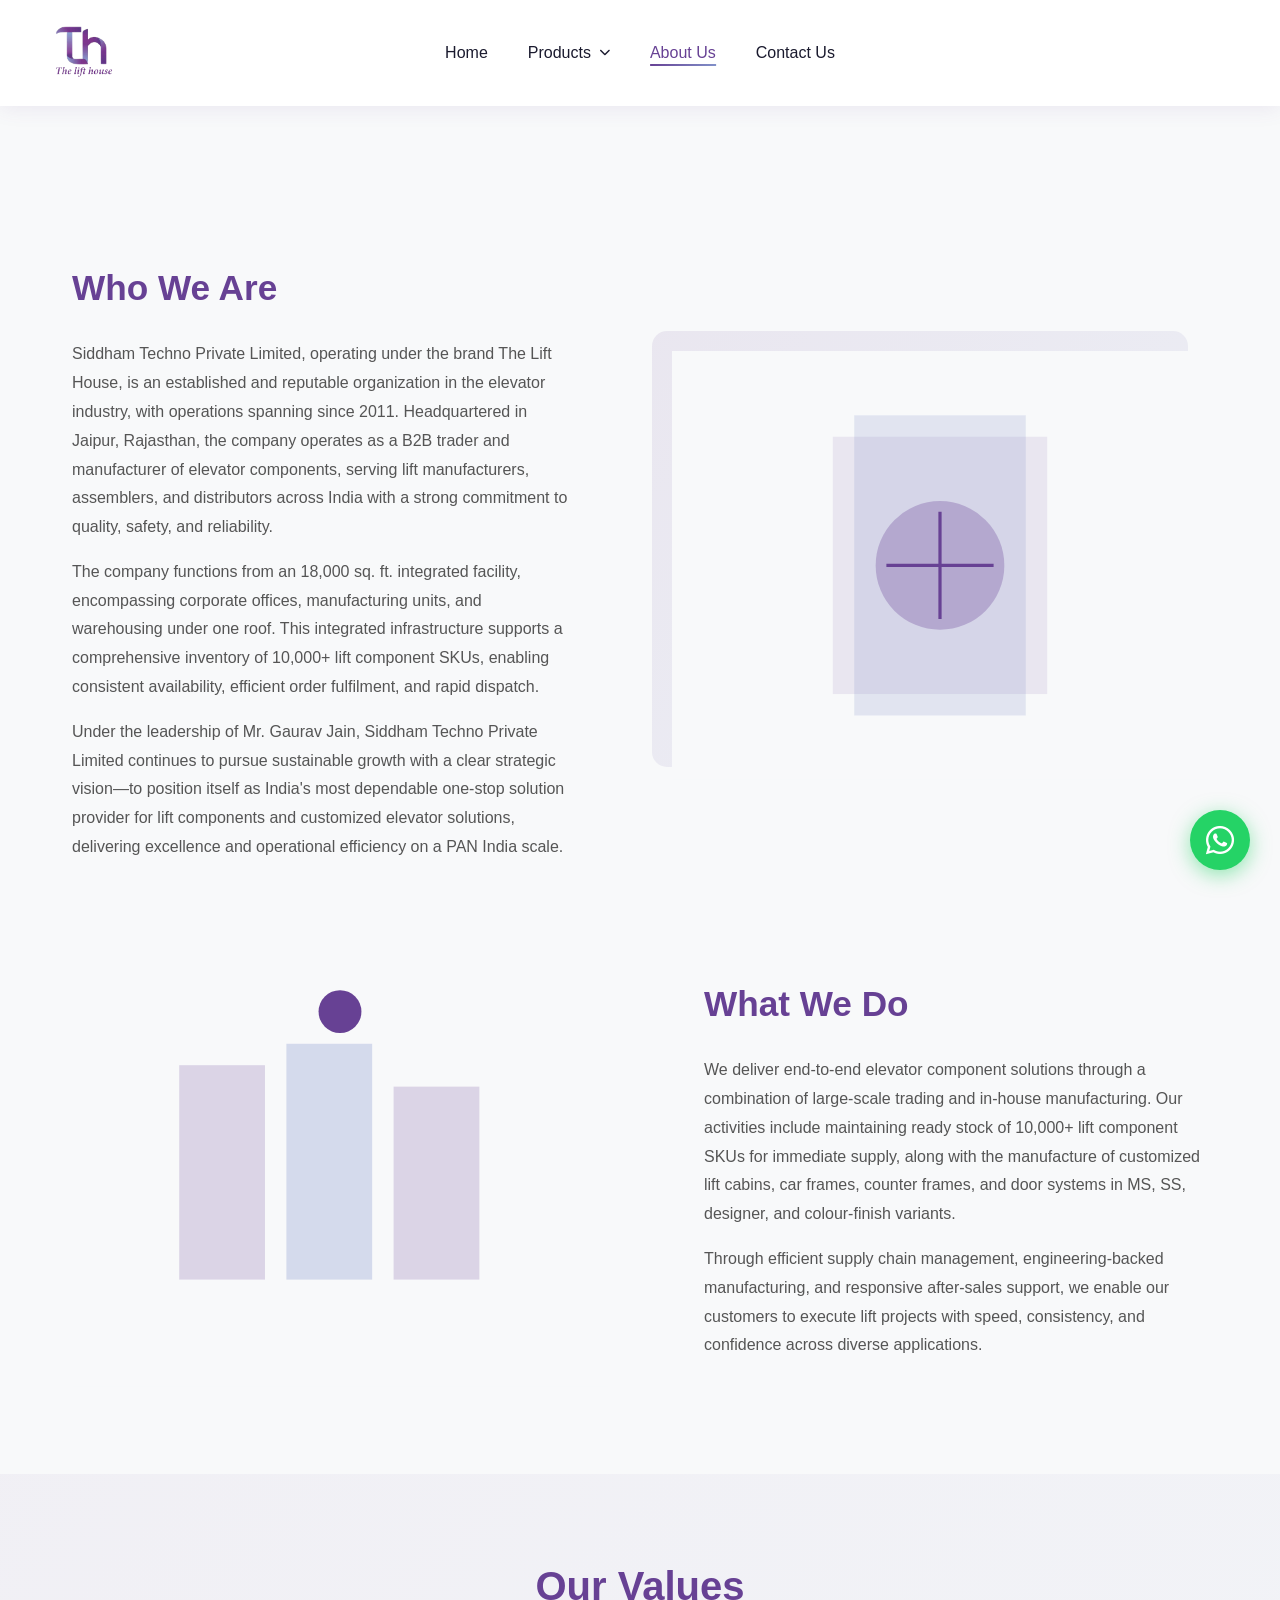
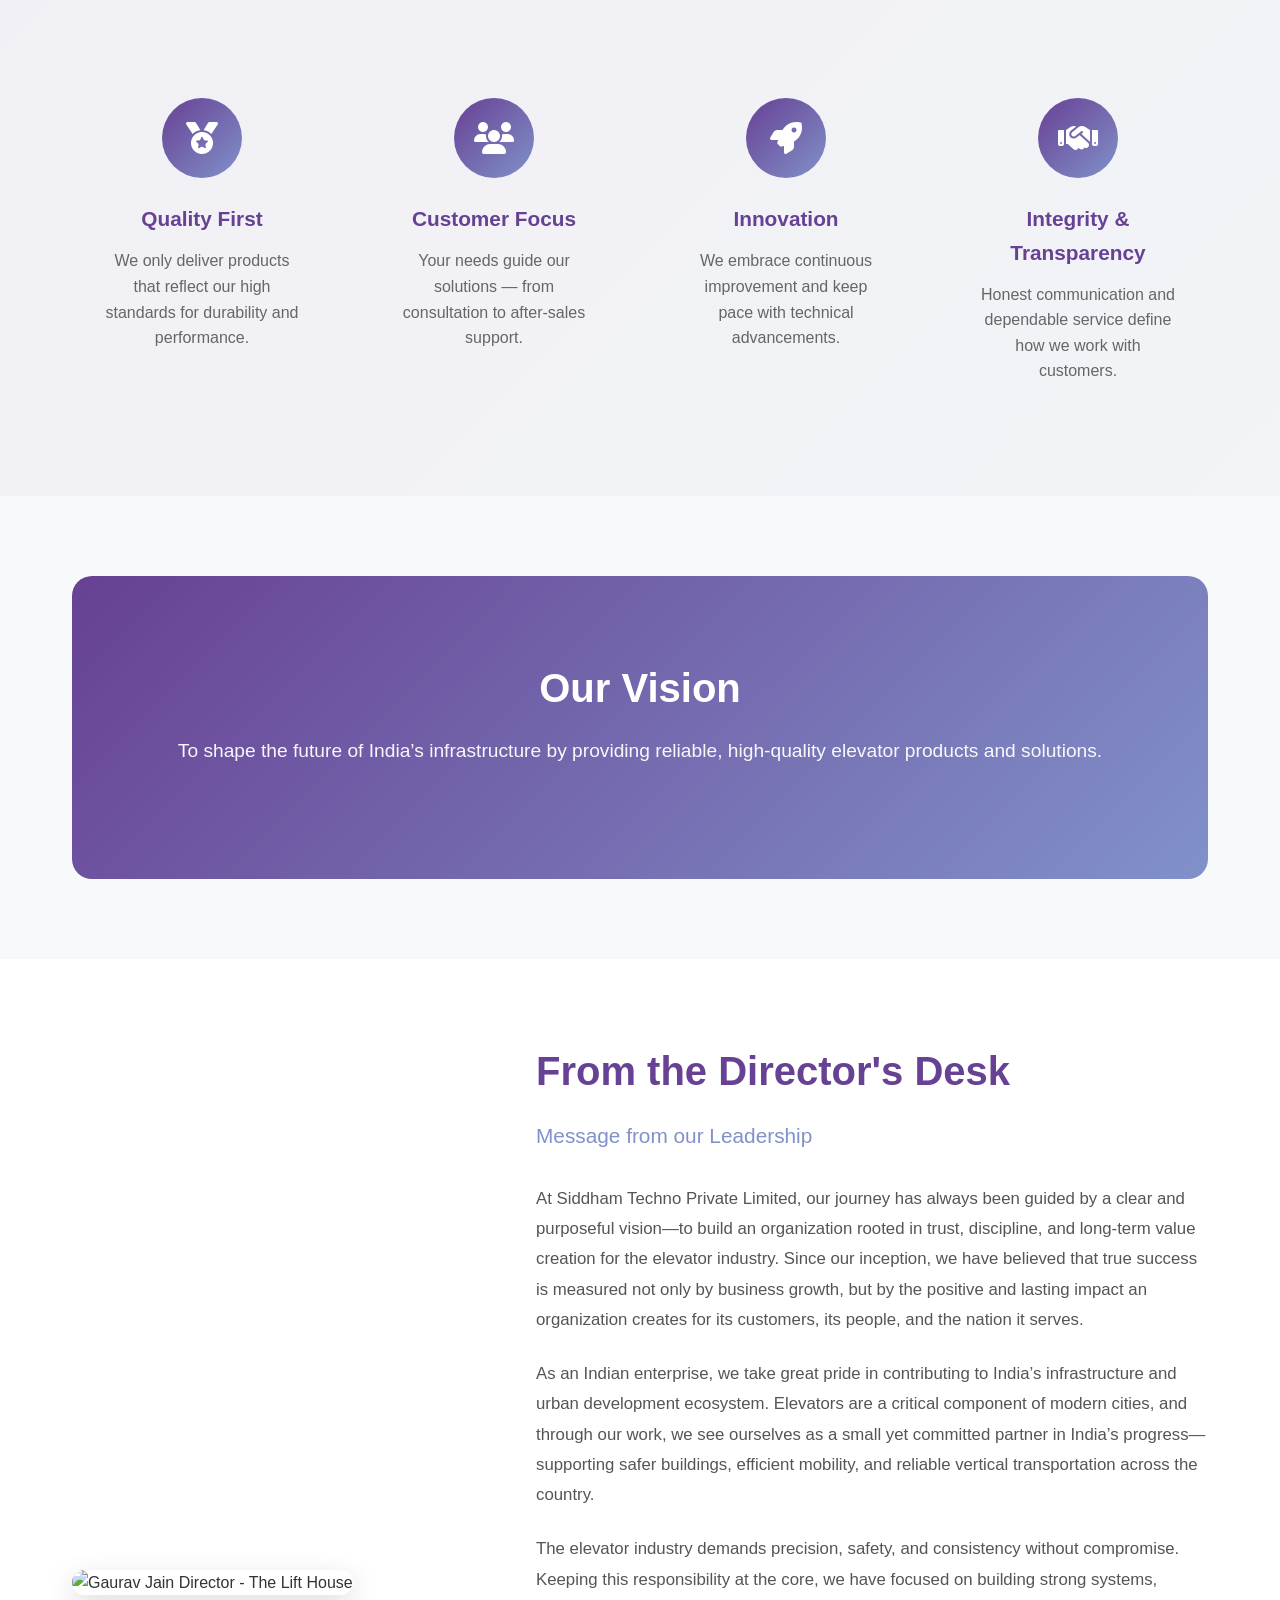
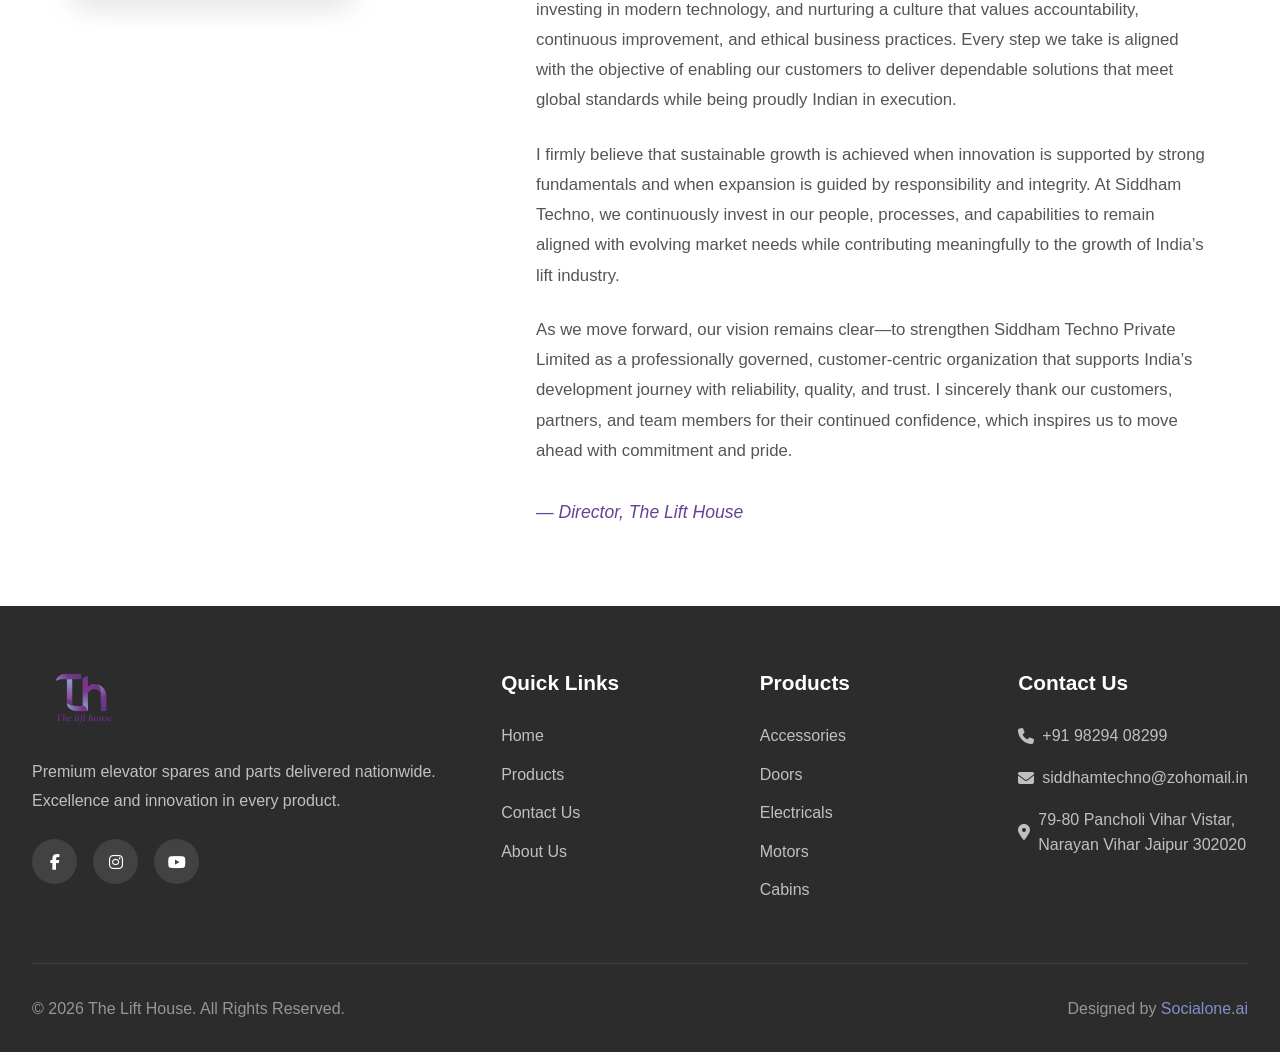
==== commit fd5ca57f: "Feedback updates" ====
--- a/about-us.html
+++ b/about-us.html
@@ -1248,16 +1248,18 @@
             <h2>From the Director's Desk</h2>
             <h3>Message from our Leadership</h3>
             <p class="director-message">
-                Welcome to The Lift House. It gives me immense pleasure to share our journey and vision with you. Since our inception, we have been committed to transforming the elevator parts industry through innovation, quality, and customer-centric solutions.
+                At Siddham Techno Private Limited, our journey has always been guided by a clear and purposeful vision—to build an organization rooted in trust, discipline, and long-term value creation for the elevator industry. Since our inception, we have believed that true success is measured not only by business growth, but by the positive and lasting impact an organization creates for its customers, its people, and the nation it serves.
             </p>
             <p class="director-message">
-                Our success is built on the trust our clients place in us and the dedication of our talented team. We understand that elevators are critical to modern infrastructure, and our mission is to ensure that every component we supply meets the highest standards of safety, reliability, and performance.
+                As an Indian enterprise, we take great pride in contributing to India’s infrastructure and urban development ecosystem. Elevators are a critical component of modern cities, and through our work, we see ourselves as a small yet committed partner in India’s progress—supporting safer buildings, efficient mobility, and reliable vertical transportation across the country.
+            <p class="director-message">
+                The elevator industry demands precision, safety, and consistency without compromise. Keeping this responsibility at the core, we have focused on building strong systems, investing in modern technology, and nurturing a culture that values accountability, continuous improvement, and ethical business practices. Every step we take is aligned with the objective of enabling our customers to deliver dependable solutions that meet global standards while being proudly Indian in execution.
             </p>
             <p class="director-message">
-                As we continue to grow and evolve, we remain focused on our core values of integrity, excellence, and innovation. We are constantly investing in new technologies and expanding our product range to meet the changing needs of our customers.
+                I firmly believe that sustainable growth is achieved when innovation is supported by strong fundamentals and when expansion is guided by responsibility and integrity. At Siddham Techno, we continuously invest in our people, processes, and capabilities to remain aligned with evolving market needs while contributing meaningfully to the growth of India’s lift industry.
             </p>
             <p class="director-message">
-                Thank you for choosing The Lift House as your partner. Together, we will continue to reach new heights.
+                As we move forward, our vision remains clear—to strengthen Siddham Techno Private Limited as a professionally governed, customer-centric organization that supports India’s development journey with reliability, quality, and trust. I sincerely thank our customers, partners, and team members for their continued confidence, which inspires us to move ahead with commitment and pride.
             </p>
             <p class="director-signature">
                 — Director, The Lift House
@@ -1314,7 +1316,7 @@
                     <h3>Contact Us</h3>
                     <div class="footer-contact">
                         <a href="tel:+919829408299"><i class="fa fa-phone"></i> +91 98294 08299</a>
-                        <a href="mailto:siddhamtechno@zohomail.com"><i class="fa fa-envelope"></i> siddhamtechno@zohomail.com</a>
+                        <a href="mailto:siddhamtechno@zohomail.in"><i class="fa fa-envelope"></i> siddhamtechno@zohomail.in</a>
                         <a href="#"><i class="fa fa-map-marker-alt"></i> 79-80 Pancholi Vihar Vistar, Narayan Vihar Jaipur 302020</a>
                     </div>
                 </div>
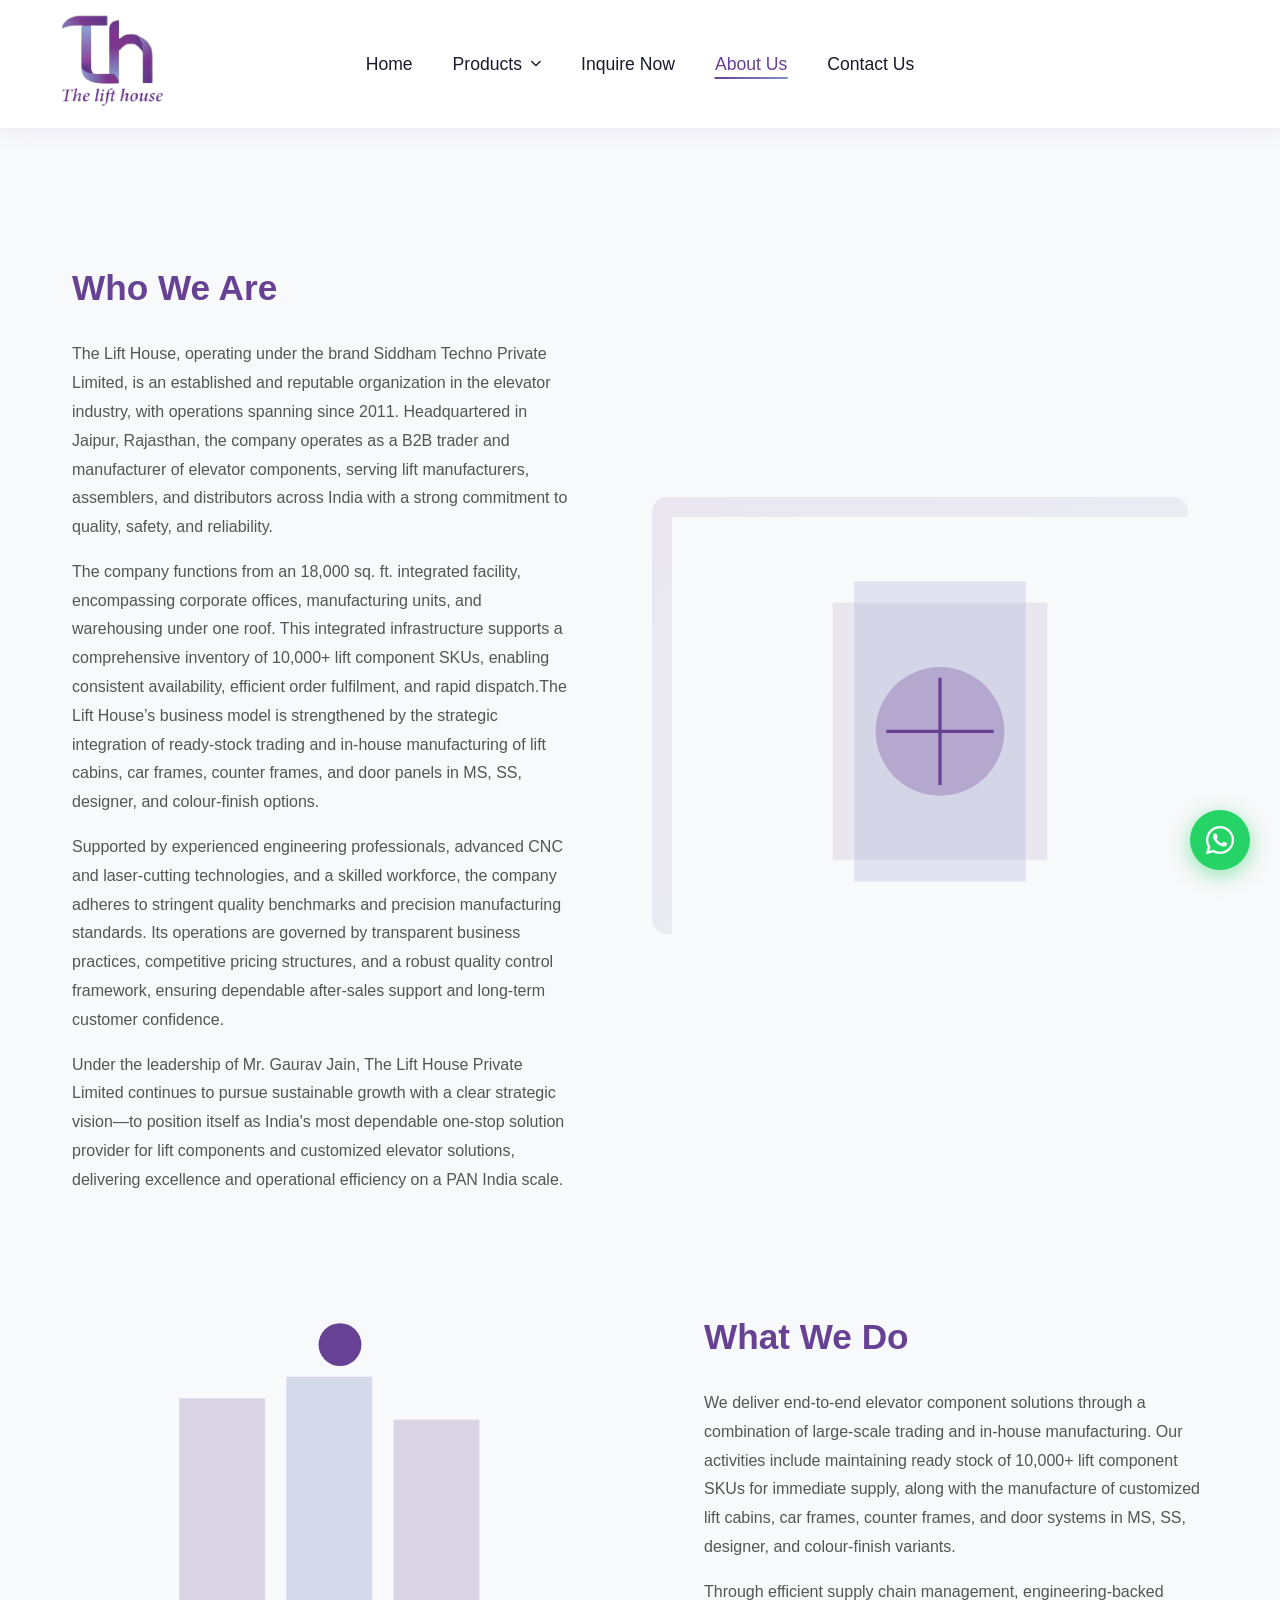
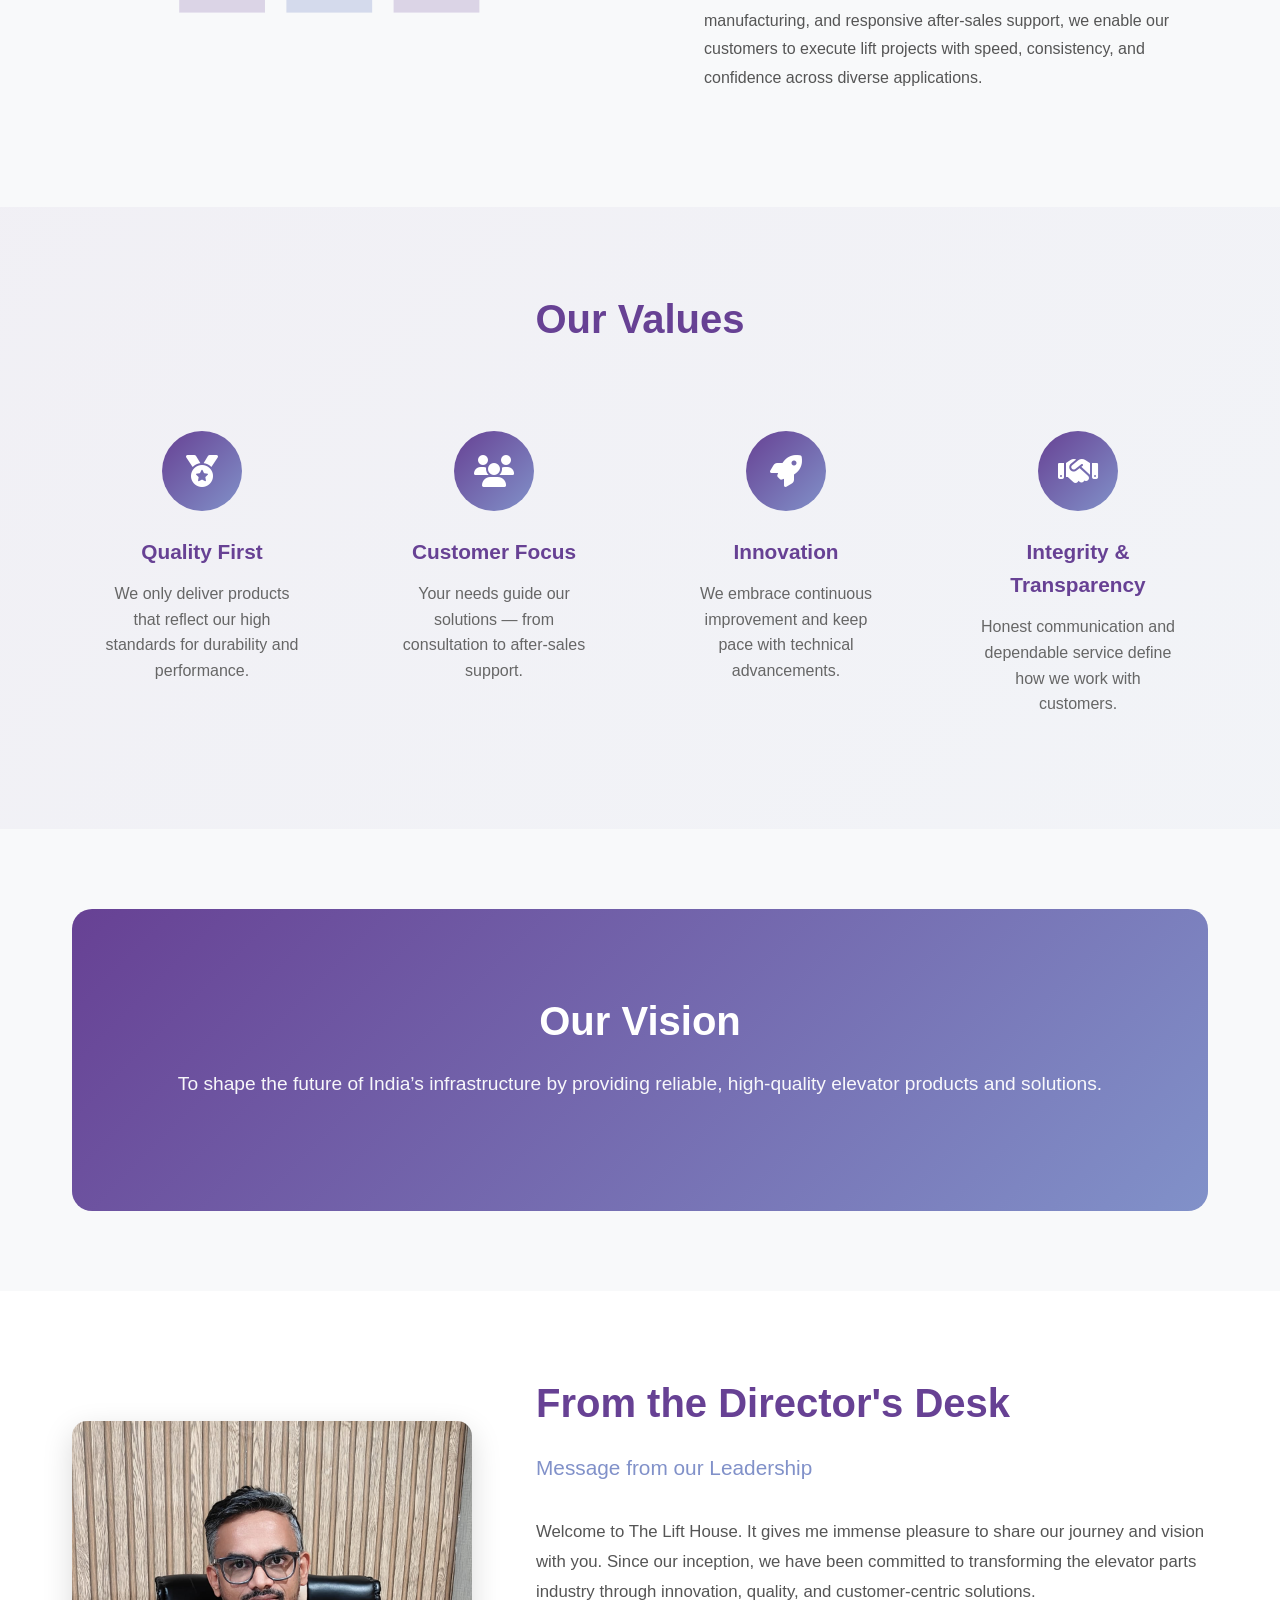
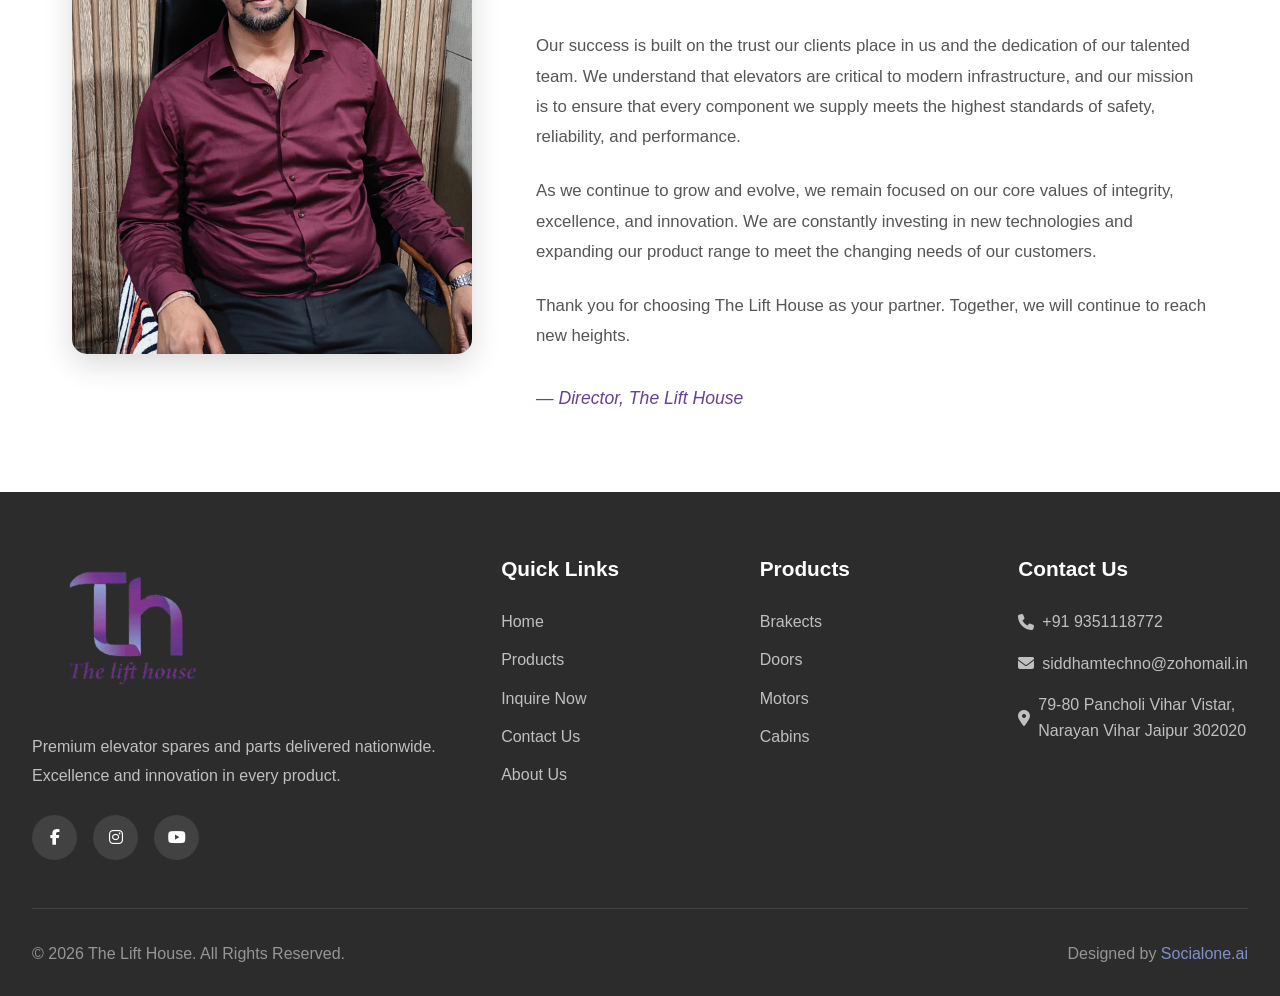
==== commit d0fb3e55: "final changes" ====
--- a/about-us.html
+++ b/about-us.html
@@ -55,14 +55,14 @@
         .nav-container {
             max-width: 1400px;
             margin: 0 auto;
-            padding: 1.2rem 2rem;
+            padding: 0rem 2rem;
             display: flex;
             justify-content: space-between;
             align-items: center;
         }
 
         .logo img {
-            height: 60px;
+            height: 120px;
             transition: transform 0.3s ease;
         }
 
@@ -83,7 +83,7 @@
         .nav-links a {
             color: var(--dark);
             font-weight: 500;
-            font-size: 1rem;
+            font-size: 1.1rem;
             position: relative;
             transition: color 0.3s ease;
         }
@@ -558,7 +558,7 @@
         }
 
         .footer-logo img {
-            height: 60px;
+            height: 150px;
             margin-bottom: 1.5rem;
         }
 
@@ -884,7 +884,7 @@
     }
 
     .logo img {
-        height: 50px;
+        height: 65px;
     }
 
     .nav-container {
@@ -1041,7 +1041,7 @@
         <nav class="nav-container">
             <div class="logo">
                 <a href="index.html">
-                    <img src="./assets/images/index/logoooooooooo-removebg-preview.png" alt="The Lift House">
+                    <img src="./assets/images/index/the-lift-logo-removebg-preview.png" alt="The Lift House">
                 </a>
             </div>
             <ul class="nav-links">
@@ -1054,9 +1054,9 @@
                     <div class="mega-menu-content">
 
                         <div class="mega-grid">
-                            <div class="mega-category" onclick="load('Accessories')">
+                            <div class="mega-category" onclick="load('Brakects')">
                                 <i class="fa fa-cog"></i>
-                                <h4>Accessories</h4>
+                                <h4>Brakects</h4>
                                 <p>Premium fittings</p>
                             </div>
                             <div class="mega-category" onclick="load('Doors')">
@@ -1064,20 +1064,20 @@
                                 <h4>Doors</h4>
                                 <p>Safety & style</p>
                             </div>
-                            <div class="mega-category" onclick="load('Electricals')">
-                                <i class="fa fa-bolt"></i>
-                                <h4>Electricals</h4>
-                                <p>Advanced systems</p>
-                            </div>
-                            <div class="mega-category" onclick="load('Headers')">
+                            <div class="mega-category" onclick="load('Door Header')">
                                 <i class="fa fa-building"></i>
-                                <h4>Headers</h4>
+                                <h4>Door Header</h4>
                                 <p>Modern designs</p>
                             </div>
-                            <div class="mega-category" onclick="load('Safeties and Hardware')">
-                                <i class="fa fa-shield-alt"></i>
-                                <h4>Safeties and Hardware</h4>
-                                <p>Premium safety</p>
+                            <div class="mega-category" onclick="load('Door Header Parts')">
+                                <i class="fa-shield-alt"></i>
+                                <h4>Door Header Parts</h4>
+                                <p>Header components</p>
+                            </div>
+                            <div class="mega-category" onclick="load('Wiring Parts')">
+                                <i class="fa fa-bolt"></i>
+                                <h4>Wiring Parts</h4>
+                                <p>Advance Systems</p>
                             </div>
                             <div class="mega-category" onclick="load('Motor')">
                                 <i class="fa fa-cogs"></i>
@@ -1089,9 +1089,9 @@
                                 <h4>Cabins</h4>
                                 <p>Elegant interiors</p>
                             </div>
-                            <div class="mega-category" onclick="load('Control Pannels')">
+                            <div class="mega-category" onclick="load('Control Pannel')">
                                 <i class="fa fa-microchip"></i>
-                                <h4>Control Pannels</h4>
+                                <h4>Control Pannel</h4>
                                 <p>Smart controls</p>
                             </div>
                             <div class="mega-category" onclick="load('Control Panel Spare Parts')">
@@ -1109,9 +1109,9 @@
                                 <h4>Filler Counter Weights</h4>
                                 <p>Balance weights</p>
                             </div>
-                            <div class="mega-category" onclick="load('Guide Rail')">
+                            <div class="mega-category" onclick="load('Guide Rails')">
                                 <i class="fa fa-road"></i>
-                                <h4>Guide Rail</h4>
+                                <h4>Guide Rails</h4>
                                 <p>Track systems</p>
                             </div>
                             <div class="mega-category" onclick="load('Hardware Parts')">
@@ -1132,6 +1132,7 @@
                         </div>
                     </div>
                 </li>
+                <li><a href="inquire.html">Inquire Now</a></li>
                 <li><a href="about-us.html" class="active">About Us</a></li>
                 <li><a href="contact.html">Contact Us</a></li>
                 <!-- <li><a href="./assets/catalogue.pdf" target="_blank" download><i class="fa fa-download"></i> Catalogue</a></li> -->
@@ -1150,9 +1151,10 @@
     <div class="two-column">
         <div class="column-content">
             <h2>Who We Are</h2>
-            <p>Siddham Techno Private Limited, operating under the brand The Lift House, is an established and reputable organization in the elevator industry, with operations spanning since 2011. Headquartered in Jaipur, Rajasthan, the company operates as a B2B trader and manufacturer of elevator components, serving lift manufacturers, assemblers, and distributors across India with a strong commitment to quality, safety, and reliability.</p>
-            <p>The company functions from an 18,000 sq. ft. integrated facility, encompassing corporate offices, manufacturing units, and warehousing under one roof. This integrated infrastructure supports a comprehensive inventory of 10,000+ lift component SKUs, enabling consistent availability, efficient order fulfilment, and rapid dispatch.</p>
-            <p>Under the leadership of Mr. Gaurav Jain, Siddham Techno Private Limited continues to pursue sustainable growth with a clear strategic vision—to position itself as India's most dependable one-stop solution provider for lift components and customized elevator solutions, delivering excellence and operational efficiency on a PAN India scale.</p>
+            <p>The Lift House, operating under the brand Siddham Techno Private Limited, is an established and reputable organization in the elevator industry, with operations spanning since 2011. Headquartered in Jaipur, Rajasthan, the company operates as a B2B trader and manufacturer of elevator components, serving lift manufacturers, assemblers, and distributors across India with a strong commitment to quality, safety, and reliability.</p>
+            <p>The company functions from an 18,000 sq. ft. integrated facility, encompassing corporate offices, manufacturing units, and warehousing under one roof. This integrated infrastructure supports a comprehensive inventory of 10,000+ lift component SKUs, enabling consistent availability, efficient order fulfilment, and rapid dispatch.The Lift House’s business model is strengthened by the strategic integration of ready-stock trading and in-house manufacturing of lift cabins, car frames, counter frames, and door panels in MS, SS, designer, and colour-finish options.</p>
+            <P>Supported by experienced engineering professionals, advanced CNC and laser-cutting technologies, and a skilled workforce, the company adheres to stringent quality benchmarks and precision manufacturing standards. Its operations are governed by transparent business practices, competitive pricing structures, and a robust quality control framework, ensuring dependable after-sales support and long-term customer confidence.</P>
+            <p>Under the leadership of Mr. Gaurav Jain, The Lift House Private Limited continues to pursue sustainable growth with a clear strategic vision—to position itself as India's most dependable one-stop solution provider for lift components and customized elevator solutions, delivering excellence and operational efficiency on a PAN India scale.</p>
         </div>
         <div class="column-image">
             <svg viewBox="0 0 500 400" style="width: 100%;">
@@ -1242,24 +1244,22 @@
     <section class="director-section">
     <div class="director-container">
         <div class="director-image">
-            <img src="./assets/images/director-photo.jpg" alt="Gaurav Jain Director - The Lift House">
+            <img src="./assets/images/Director.jpeg" alt="Gaurav Jain Director - The Lift House">
         </div>
         <div class="director-content">
             <h2>From the Director's Desk</h2>
             <h3>Message from our Leadership</h3>
             <p class="director-message">
-                At Siddham Techno Private Limited, our journey has always been guided by a clear and purposeful vision—to build an organization rooted in trust, discipline, and long-term value creation for the elevator industry. Since our inception, we have believed that true success is measured not only by business growth, but by the positive and lasting impact an organization creates for its customers, its people, and the nation it serves.
+                Welcome to The Lift House. It gives me immense pleasure to share our journey and vision with you. Since our inception, we have been committed to transforming the elevator parts industry through innovation, quality, and customer-centric solutions.
             </p>
             <p class="director-message">
-                As an Indian enterprise, we take great pride in contributing to India’s infrastructure and urban development ecosystem. Elevators are a critical component of modern cities, and through our work, we see ourselves as a small yet committed partner in India’s progress—supporting safer buildings, efficient mobility, and reliable vertical transportation across the country.
-            <p class="director-message">
-                The elevator industry demands precision, safety, and consistency without compromise. Keeping this responsibility at the core, we have focused on building strong systems, investing in modern technology, and nurturing a culture that values accountability, continuous improvement, and ethical business practices. Every step we take is aligned with the objective of enabling our customers to deliver dependable solutions that meet global standards while being proudly Indian in execution.
+                Our success is built on the trust our clients place in us and the dedication of our talented team. We understand that elevators are critical to modern infrastructure, and our mission is to ensure that every component we supply meets the highest standards of safety, reliability, and performance.
             </p>
             <p class="director-message">
-                I firmly believe that sustainable growth is achieved when innovation is supported by strong fundamentals and when expansion is guided by responsibility and integrity. At Siddham Techno, we continuously invest in our people, processes, and capabilities to remain aligned with evolving market needs while contributing meaningfully to the growth of India’s lift industry.
+                As we continue to grow and evolve, we remain focused on our core values of integrity, excellence, and innovation. We are constantly investing in new technologies and expanding our product range to meet the changing needs of our customers.
             </p>
             <p class="director-message">
-                As we move forward, our vision remains clear—to strengthen Siddham Techno Private Limited as a professionally governed, customer-centric organization that supports India’s development journey with reliability, quality, and trust. I sincerely thank our customers, partners, and team members for their continued confidence, which inspires us to move ahead with commitment and pride.
+                Thank you for choosing The Lift House as your partner. Together, we will continue to reach new heights.
             </p>
             <p class="director-signature">
                 — Director, The Lift House
@@ -1275,7 +1275,7 @@
                 <!-- About / Logo -->
                 <div>
                     <div class="footer-logo">
-                        <a href="index.html"><img src="./assets/images/index/logoooooooooo-removebg-preview.png" alt="The Lift House"></a>
+                        <a href="index.html"><img src="./assets/images/index/the-lift-logo-removebg-preview.png" alt="The Lift House"></a>
                     </div>
                     <p class="footer-about">
                         Premium elevator spares and parts delivered nationwide. Excellence and innovation in every product.
@@ -1293,6 +1293,7 @@
                     <ul class="footer-links">
                         <li><a href="index.html">Home</a></li>
                         <li><a href="products.html">Products</a></li>
+                        <li><a href="inquire.html">Inquire Now</a></li>
                         <li><a href="contact.html">Contact Us</a></li>
                         <li><a href="about-us.html" class="active">About Us</a></li>
                         <!-- <li><a href="./assets/catalogue.pdf" target="_blank" download><i class="fa fa-download"></i> Catalogue</a></li> -->
@@ -1303,9 +1304,8 @@
                 <div class="footer-section">
                     <h3>Products</h3>
                     <ul class="footer-links">
-                        <li><a href="javascript:void(0);" onclick="load('Accessories')">Accessories</a></li>
+                        <li><a href="javascript:void(0);" onclick="load('Brakects')">Brakects</a></li>
                         <li><a href="javascript:void(0);" onclick="load('Doors')">Doors</a></li>
-                        <li><a href="javascript:void(0);" onclick="load('Electricals')">Electricals</a></li>
                         <li><a href="javascript:void(0);" onclick="load('Motors')">Motors</a></li>
                         <li><a href="javascript:void(0);" onclick="load('Cabin')">Cabins</a></li>
                     </ul>
@@ -1315,7 +1315,7 @@
                 <div class="footer-section">
                     <h3>Contact Us</h3>
                     <div class="footer-contact">
-                        <a href="tel:+919829408299"><i class="fa fa-phone"></i> +91 98294 08299</a>
+                        <a href="tel:+919351118772"><i class="fa fa-phone"></i> +91 9351118772</a>
                         <a href="mailto:siddhamtechno@zohomail.in"><i class="fa fa-envelope"></i> siddhamtechno@zohomail.in</a>
                         <a href="#"><i class="fa fa-map-marker-alt"></i> 79-80 Pancholi Vihar Vistar, Narayan Vihar Jaipur 302020</a>
                     </div>
@@ -1456,16 +1456,16 @@
 
     // Buy now function (WhatsApp)
     function buy_now(productId) {
-        const phoneNumber = "+919829408299";
-        let message = "Hello! I'm interested in your elevator products.";
-        
-        if (productId >= 0 && typeof data !== 'undefined' && data[productId]) {
-            message = `Hello! I'm interested in ${data[productId].name}`;
-        }
-        
-        const whatsappUrl = `https://wa.me/919829408299?text=I%E2%80%99m%20interested%20in%20your%20elevator%20products%2Fservices.`;
-        window.open(whatsappUrl, '_blank');
-    }
+    const phoneNumber = "919351118772";
+    let message = "Hello! I'm interested in your elevator products.";
+    
+    if (productId >= 0 && typeof data !== 'undefined' && data[productId]) {
+        message = `Hello! I'm interested in ${data[productId].name}`;
+    }
+    
+    const whatsappUrl = `https://wa.me/${phoneNumber}?text=${encodeURIComponent(message)}`;
+    window.open(whatsappUrl, '_blank');
+}
 
     // Generate Our Products section
     function generateOfferings() {
@@ -1483,14 +1483,14 @@
         console.log('Generating offerings from', data.length, 'categories');
 
         const categoryIcons = {
-            'Accessories': 'fa-cog',
+          'Brackects': 'fa-cog',
             'Doors': 'fa-door-open',
-            'Electricals': 'fa-bolt',
-            'Headers': 'fa-building',
-            'Safeties and Hardware': 'fa-shield-alt',
+            'Wiring Parts': 'fa-bolt',
+            'Door Header': 'fa-building',
+            'Door Header Parts': 'fa-shield-alt',
             'Motor': 'fa-cogs',
             'Cabin': 'fa-cube',
-            'Control Pannels': 'fa-microchip',
+            'Control Pannel': 'fa-microchip',
             'Control Panel Spare Parts': 'fa-tools',
             'DIVERTER PULLEYES': 'fa-circle-notch',
             'Filler Counter Weights': 'fa-weight-hanging',
@@ -1522,9 +1522,9 @@
         .replace(/[-_]/g, ' ')
         .trim();
     
-    const phoneNumber = "+919829408299";
+    const phoneNumber = "919351118772";
     const whatsappMessage = encodeURIComponent(`Hello! I'm interested in ${productName} from ${categoryName}`);
-    const whatsappUrl = `https://wa.me/919829408299?text=I%E2%80%99m%20interested%20in%20your%20elevator%20products%2Fservices.`;
+    const whatsappUrl = `https://wa.me/${phoneNumber}?text=${whatsappMessage}`;
     
     offeringsHTML += `
         <div class="offering-card">
